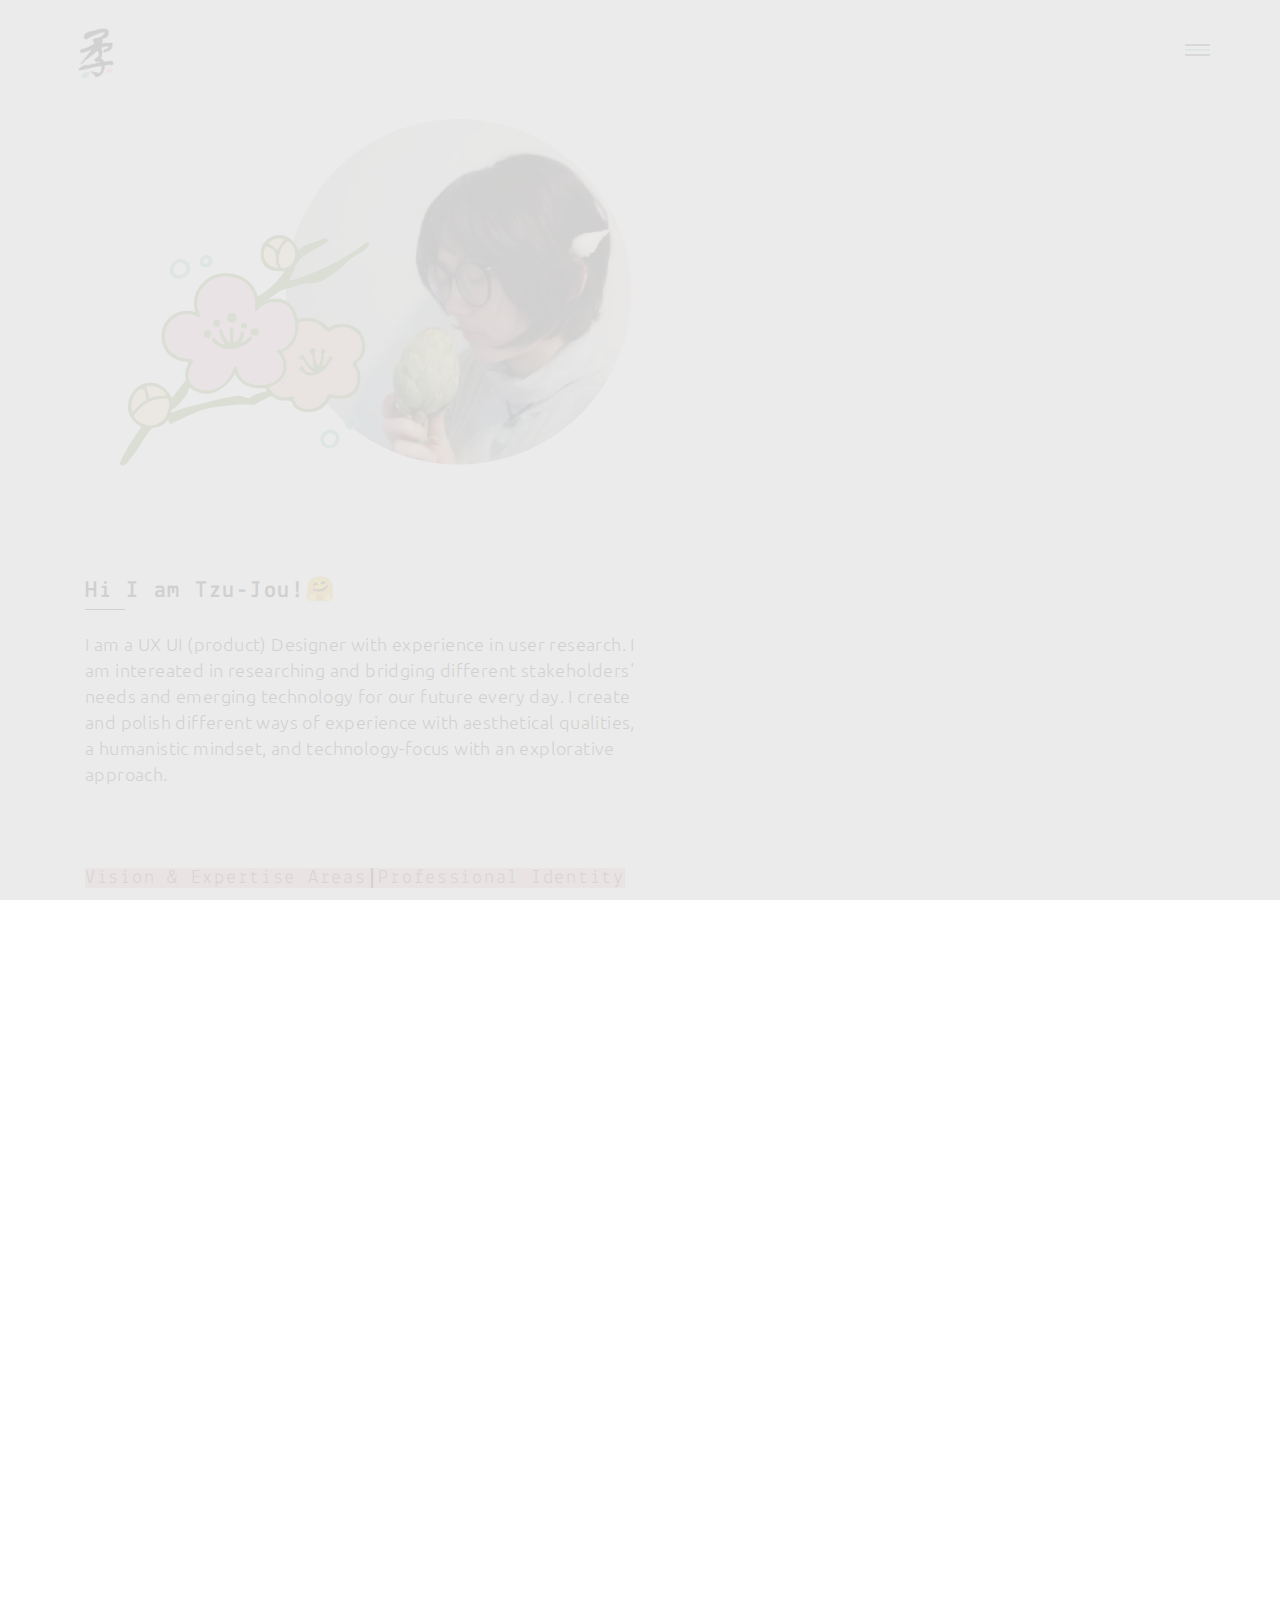
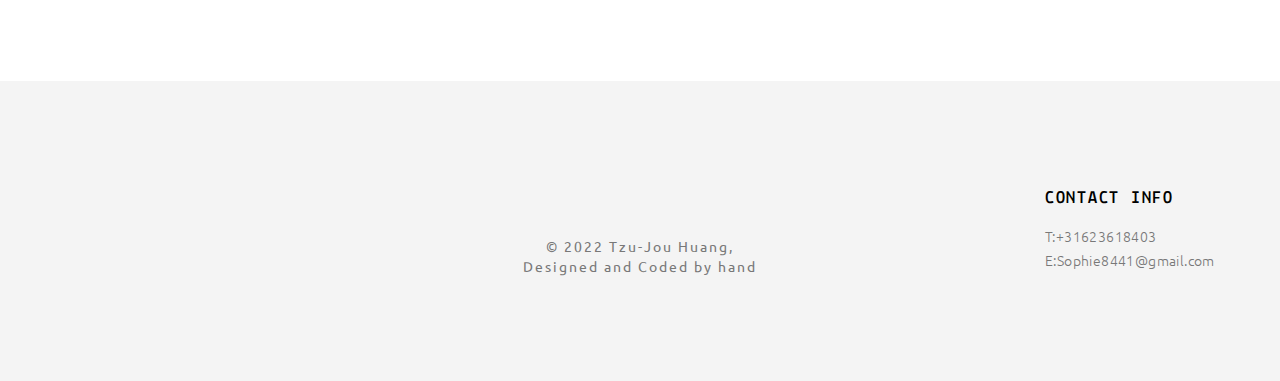
==== about.html @ e819d9ec "Update about.html" ====
<!doctype html>
<html class="no-js" lang="">

<head>
    <meta charset="utf-8">
    <title>About me</title>
    <meta name="description" content="">
    <meta name="msapplication-tap-highlight" content="yes" />
    <meta name="viewport" content="width=device-width, user-scalable=no, initial-scale=1, minimum-scale=1.0, maximum-scale=1.0" />

    <!-- Google Web Font -->
    <link href='http://fonts.googleapis.com/css?family=Ubuntu:300,400,500,700' rel='stylesheet' type='text/css'>
    <link href='http://fonts.googleapis.com/css?family=Lekton:400,700,400italic' rel='stylesheet' type='text/css'>

    <!--  Bootstrap 3-->
    <link rel="stylesheet" href="css/bootstrap.min.css">

    <!-- OWL Carousel -->
    <link rel="stylesheet" href="css/owl.carousel.css">
    <link rel="stylesheet" href="css/owl.theme.css">

    <!--  Slider -->
    <link rel="stylesheet" href="css/jquery.kenburnsy.css">

    <!-- Animate -->
    <link rel="stylesheet" href="css/animate.css">

    <!-- Web Icons Font -->
    <link rel="stylesheet" href="css/pe-icon-7-stroke.css">
    <link rel="stylesheet" href="css/iconmoon.css">
    <link rel="stylesheet" href="css/et-line.css">
    <link rel="stylesheet" href="css/ionicons.css">

    <!-- Magnific PopUp -->
    <link rel="stylesheet" href="css/magnific-popup.css">

    <!-- Tabs -->
    <link rel="stylesheet" type="text/css" href="css/tabs.css" />
    <link rel="stylesheet" type="text/css" href="css/tabstyles.css" />

    <!-- Loader Style -->
    <link rel="stylesheet" href="css/loader-1.css">

    <!-- Costum Styles -->
    <link rel="stylesheet" href="css/main.css">
    <link rel="stylesheet" href="css/responsive.css">

    <!-- Favicon -->
    <link rel="icon" type="image/ico" href="favicon.ico">

    <!-- Modernizer & Respond js -->
    <script src="js/vendor/modernizr-2.8.3-respond-1.4.2.min.js"></script>

</head>

<body>

    <!-- Preloader -->
    <div class="cover"></div>

    <div class="header">
        <div class="container">
            <div class="logo">
                <a href="index.html">

					<img src="img/Index-homepage/logo-03.png" style="width:80%;">

                </a>
            </div>
            
            <!-- Menu Hamburger (Default) -->
            <button class="main-menu-indicator" id="open-button">
                <span class="line"></span>
            </button>
            
            <div class="menu-wrap" style="background-image: url(img/nav_bg.jpg)">
                <div class="menu-content">
                    <div class="navigation">
                        <span class="pe-7s-close close-menu" id="close-button"></span>
                        <div class="search-wrap js-ui-search">
                            <input class="js-ui-text" type="text" placeholder="Search Here...">
                            <span class="eks js-ui-close"></span>
                        </div>
                    </div>
                    <nav class="menu">
                        <div class="menu-list">
                            <ul>
                                <li class="menu-item-has-children"><a href="index.html">Home</a>
                                </li>
                                <li class="menu-item-has-children"><a href="#">About Tzu-Jou</a>
								<ul class="sub-menu">
                                        <li><a href="about.html">About</a></li>
                                        <li><a href="ExpertiseAreas.html">Vsion on Design</a></li>
                                        <li><a href="PI.html">Professional Identity</a></li>
								
								</ul>
								</li>
                                <li class="menu-item-has-children"><a href="#">Portfolio</a>
                                    <ul class="sub-menu">
                                        <li><a href="Portfolio-ContextEnquiry.html">Explorative study for  Master Thesis Project</a></li>
                                        <li><a href="Portfolio-FMP.html">Master Thesis Project: Teletician</a></li>
										
                                        <li><a href="Portfolio-Coasterchat.html">CoasterChat</a></li>
                                        <li><a href="Portfolio-BehaviorChange.html">AR Implementation</a></li>
                                        <li><a href="Portfolio-UXUI design.html">UX theory & practice</a></li>
                                        <li><a href="Portfolio-InteractiveMateriality.html">Interactive Materiality</a></li>
                                    </ul>
                                </li>
							 </ul>

                        </div>
                    </nav>

                    <div class="hidden-xs">
                        <div class="menu-social-media">
                            <ul>

                            </ul>
                        </div>

                        <div class="menu-information">
                            <ul>
                                <li><span>T:</span> +31623618403</li>
                                <li><span>E:</span> Sophie8441@gmail.com</li>
                            </ul>
                        </div>
                    </div>
                </div>
            </div>
            <!-- End of Menu Hamburger (Default) -->

        </div>
    </div>
    

<div class="container">
    <div class="profile-image" >
	<img src="img/about-selfvisual-12.jpg" >	

</div>

<div class="container margin-top">
    <div class="main-title near-content">
        <h1>Hi I am Tzu-Jou!&#x1F917;</h1>
        <hr>
    </div>
    <div class="row">
        <div class="col-md-6">
            <p style="font-size: 18px; line-height: 26px;">I am a UX UI (product) Designer with experience in user research. I am intereated in researching and bridging different stakeholders' needs and emerging technology for our future every day. I create and polish different ways of experience with aesthetical qualities, a humanistic mindset, and technology-focus with an explorative approach.</p>
        </div>





        </div>
		<div class="col-md-6"></div>

		<div class="col-md-6">

		  <p style="font-size: 10px; line-height: 15px; color:#ACA9A9">&nbsp;</p>
		  <p style="font-size: 10px; line-height: 15px; color:#ACA9A9">&nbsp;</p>


	</div>
    </div>
	
	
	     <div class="col-md-12">


			<h3><b><span style="background-color:rgba(241, 181, 185, 1);"><a href="ExpertiseAreas.html" target="_blank">Vision & Expertise Areas</a>|<a href="PI.html" target="_blank">Professional Identity</a></span></b></h3>



		</div>

</div>
	

		
<div class="container margin-top">
  <div class="row">

        </div>    
	</div>


<div class="container margin-top">
    
    <div class="col-md-12">
        <div class="row">
            <div class="services-home-page">
                <div class="col-md-12 wow fadeInUp" data-wow-duration="0.2s" data-wow-delay="0.2s">
                    <div class="row">
                        <div class="services-icon">
                            <span class="icon-tools"></span>
                            <hr>
                        </div>
                        <h4>EXPERIENCE</h4>
                        <h5><b>Inphocal, Netherlands&nbsp; &nbsp; &nbsp; &nbsp; &nbsp; &nbsp;02-07.2022&nbsp; &nbsp;&nbsp;</b></h5>
					    <p>Indusrial Design Intern</p>
				      <p>&nbsp;</p>
						<h5><b>Luis Eslava Studio, Spain&nbsp; &nbsp; &nbsp; &nbsp;05-08.2019&nbsp; &nbsp; &nbsp; &nbsp;</b></h5>
					  <p>Product Design Intern</p>
					  <p>&nbsp;</p>
                      <h5><b>MCUT, Taiwan&nbsp; &nbsp; &nbsp; &nbsp; &nbsp; &nbsp; &nbsp; &nbsp; &nbsp; &nbsp; 04-06.2020&nbsp; &nbsp; &nbsp;</b></h5>
				      <p>Website designer &amp; developer&nbsp;</p>
				      <p>&nbsp;</p>
                    </div>
                </div>
                <div class="col-md-12 wow fadeInUp" data-wow-duration="0.4s" data-wow-delay="0.4s">
                    <div class="row">
                        <div class="services-icon">
                            <span class="icon-globe"></span>
                            <hr>
                        </div>
                        <h4>SKILLS &amp; TOOLS</h4>

						<h5><b>Product Design &amp; UX Design</b></h5>
					  <p>Adobe XD, Figma</p>
					  <p>&nbsp;</p>
						<h5><b>UI   Design &amp; Audio Design</b></h5>
					  <p>Adobe Suite (Illustrator, Photoshop, InDesign, After Effects), Ableton, Adobe Audio</p>
					  <p>&nbsp;</p>
						<h5><b>Data Analysis &amp; Visualization Programming</b></h5>
					  <p>Excel, Processing</p>
					  <p>&nbsp;</p>
						<h5><b>Generative Research</b></h5>
					  <p>Service Blueprints, User Journeys Map, Stakeholder Mapping,  Cognitive Mapping, Experience Prototyping, Persona Building, Storyboarding</p>
					  <p>&nbsp;</p>
						<h5><b>Exploratory Research</b></h5>
					  <p>Competitive Analysis, Online Survey, Contextual Inquiry, Ethnographic Field Studies, Focus Group, Affinity Diagramming, Behavioral Mapping</p>
					  <p>&nbsp;</p>
						<h5><b>Evaluation Research</b></h5>
					  <p>A/B Testing, Content Analysis, Usability Testing, Wizard of Oz</p>
					  <p>&nbsp;</p>
						<h5><b>Prototyping &amp; Programming</b></h5>
					  <p>Arduino, Solidwork, Creoparametric, Rhino, 3D Printing, Laser Cutter, HTML &amp; CSS, Processing, p5.js</p>
					  <p>&nbsp;</p>


                  </div>
                </div>
				
                <div class="col-md-12 wow fadeInUp" data-wow-duration="0.6s" data-wow-delay="0.6s">
                    <div class="row">
                      <div class="services-icon">
                            <span class="icon-paintbrush"></span>
                            <hr>
                        </div>
                        <h4>PUBLICATIONS</h4>
						
						<h5><a href="https://dl.acm.org/doi/10.1145/3411763.3451635"><b><span style="background-color:#E8E8E8;">2021 CHI Conference on Human Factors in Computing Systems</span></b></a></h5>
						<p>CoasterChat: Exploring Digital Communication between People with Early Stage Dementia and Family Members Embedded in a Daily Routine.</p>
					  <p>&nbsp;</p>
						<h5><b>Individual Thesis</b></h5>
					  <p>Research on service design based on customer journey map - taking gogoro, a Taiwanese technology brand as an example, published Sep, 2019</p>
					  <p>&nbsp;</p>
					  <h5><b>Utility Patents</b></h5>
					  <p>T, Huang. 2020. Friendly DIY Furnitures Structure For Visually Impaired Person, M600104, filed April 15, 2020, and issued Aug 21, 2020</p>
					  <p>&nbsp;</p>
                    </div>
                </div>				
                <div class="col-md-12 wow fadeInUp" data-wow-duration="0.6s" data-wow-delay="0.6s">
                    <div class="row">
                        <div class="services-icon">
                            <span class="icon-paintbrush"></span>
                            <hr>
                        </div>
                        <h4>EDUCATION</h4>
						<h5><b>Eindhoven University of Technology, 2020-2022</b></h5>
					  <p>M.S., Department of Industrial Design ( nteraction Design, Experience Design, Data-enabled Design )</p>
					  <p>&nbsp;</p>
						<h5><b>Elisava Escola Universitària De Disseny i Enginyeria De Barcelona, 2018-2019</b></h5>
					  <p>Study Abroad Program (Digital Design, Retail  design, food design)</p>
					  <p>&nbsp;</p>
						<h5><b>Ming-CHi University of Technology, College of Design, 2016-2020</b></h5>
					  <p>B.Des, Department of Industrial Design (Medical Design, healthcare design)</p>
					

                    </div>
					
					
					 <div class="col-md-6">





					</div>
                </div>
				
				
						<h3><b><span style="background-color:rgba(241, 181, 185, 0.5);"><a href="https://drive.google.com/file/d/1xbcI7VEK4WeLk3lNbfNCKrFs45EqSEf4/view?usp=sharing" target="_blank">Download my CV  </a></span></b></h3>
            </div>
        </div>

    </div>
  
</div>





    

    <div class="footer margin-top">
        <div class="container">
            <div class="row">
                    <div class="col-md-2 col-sm-4 col-xs-12">
                        <div class="footer-inner">

                        </div>
                    </div>

                    <div class="col-md-2 col-md-push-8 col-sm-4 col-xs-12">
                        <div class="footer-inner">
                            <div class="footer-content">
                               <h4>CONTACT INFO</h4>
                                <p>
                                    T:+31623618403 <br>
                                    E:Sophie8441@gmail.com <br>
          
                                </p>
                            </div>
                        </div>
                    </div>

                    <div class="col-md-4 col-sm-4 col-xs-12">
                        <div class="footer-inner">
                            <div class="footer-content">
                            <ul class="social-media">

<!--                                <li><a href="#"><i class="iconmoon-linkedin2"></i></a></li>-->
                            </ul>
                            <span class="copyright-mark">&copy; 2022 Tzu-Jou Huang,<br>
                            Designed and Coded by hand</span>
                            </div>
                        </div>
                    </div>
            </div>
        </div>
    </div>

    <a href="javascript:void(0)" class="scroll-top" id="scroll-top"><i class="pe-7s-angle-up"></i></a>

    <script src="js/vendor/jquery-1.11.2.min.js"></script>
    <script data-pace-options='{ "ajax": false }' src="js/vendor/pace.min.js"></script>
    <script src="js/vendor/bootstrap.min.js"></script>
    <script src="js/vendor/classie.js"></script>
    <script src="js/vendor/isotope.pkgd.min.js"></script>
    <script src="js/vendor/jquery.velocity.min.js"></script>
    <script src="js/vendor/jquery.kenburnsy.min.js"></script>
    <script src="js/vendor/textslide.js"></script>
    <script src="js/vendor/imagesloaded.pkgd.min.js"></script>
    <script src="js/vendor/tabs.js"></script>
    <script src="js/ef-slider.js"></script>    
    <script src="js/vendor/owl.carousel.min.js"></script>
    <script src="js/vendor/jquery.magnific-popup.min.js"></script>
    <script src="js/vendor/jquery.social-buttons.min.js"></script>
    <script src="js/vendor/wow.min.js"></script>
    <script src="js/main.js"></script>
    <script src="js/ajax.js"></script>
</body>
</html>
---- css/pe-icon-7-stroke.css ----
@font-face {
	font-family: 'Pe-icon-7-stroke';
	src:url('../fonts/Pe-icon-7-stroke.eot?-2irksn');
	src:url('../fonts/Pe-icon-7-stroke.eot?#iefix-2irksn') format('embedded-opentype'),
		url('../fonts/Pe-icon-7-stroke.woff?-2irksn') format('woff'),
		url('../fonts/Pe-icon-7-stroke.ttf?-2irksn') format('truetype'),
		url('../fonts/Pe-icon-7-stroke.svg?-2irksn#Pe-icon-7-stroke') format('svg');
	font-weight: normal;
	font-style: normal;
}

[class^="pe-7s-"], [class*=" pe-7s-"] {
	display: inline-block;
	font-family: 'Pe-icon-7-stroke';
	speak: none;
	font-style: normal;
	font-weight: normal;
	font-variant: normal;
	text-transform: none;
	line-height: 1;

	/* Better Font Rendering =========== */
	-webkit-font-smoothing: antialiased;
	-moz-osx-font-smoothing: grayscale;
}

.pe-7s-cloud-upload:before {
	content: "\e68a";
}
.pe-7s-cash:before {
	content: "\e68c";
}
.pe-7s-close:before {
	content: "\e680";
}
.pe-7s-bluetooth:before {
	content: "\e68d";
}
.pe-7s-cloud-download:before {
	content: "\e68b";
}
.pe-7s-way:before {
	content: "\e68e";
}
.pe-7s-close-circle:before {
	content: "\e681";
}
.pe-7s-id:before {
	content: "\e68f";
}
.pe-7s-angle-up:before {
	content: "\e682";
}
.pe-7s-wristwatch:before {
	content: "\e690";
}
.pe-7s-angle-up-circle:before {
	content: "\e683";
}
.pe-7s-world:before {
	content: "\e691";
}
.pe-7s-angle-right:before {
	content: "\e684";
}
.pe-7s-volume:before {
	content: "\e692";
}
.pe-7s-angle-right-circle:before {
	content: "\e685";
}
.pe-7s-users:before {
	content: "\e693";
}
.pe-7s-angle-left:before {
	content: "\e686";
}
.pe-7s-user-female:before {
	content: "\e694";
}
.pe-7s-angle-left-circle:before {
	content: "\e687";
}
.pe-7s-up-arrow:before {
	content: "\e695";
}
.pe-7s-angle-down:before {
	content: "\e688";
}
.pe-7s-switch:before {
	content: "\e696";
}
.pe-7s-angle-down-circle:before {
	content: "\e689";
}
.pe-7s-scissors:before {
	content: "\e697";
}
.pe-7s-wallet:before {
	content: "\e600";
}
.pe-7s-safe:before {
	content: "\e698";
}
.pe-7s-volume2:before {
	content: "\e601";
}
.pe-7s-volume1:before {
	content: "\e602";
}
.pe-7s-voicemail:before {
	content: "\e603";
}
.pe-7s-video:before {
	content: "\e604";
}
.pe-7s-user:before {
	content: "\e605";
}
.pe-7s-upload:before {
	content: "\e606";
}
.pe-7s-unlock:before {
	content: "\e607";
}
.pe-7s-umbrella:before {
	content: "\e608";
}
.pe-7s-trash:before {
	content: "\e609";
}
.pe-7s-tools:before {
	content: "\e60a";
}
.pe-7s-timer:before {
	content: "\e60b";
}
.pe-7s-ticket:before {
	content: "\e60c";
}
.pe-7s-target:before {
	content: "\e60d";
}
.pe-7s-sun:before {
	content: "\e60e";
}
.pe-7s-study:before {
	content: "\e60f";
}
.pe-7s-stopwatch:before {
	content: "\e610";
}
.pe-7s-star:before {
	content: "\e611";
}
.pe-7s-speaker:before {
	content: "\e612";
}
.pe-7s-signal:before {
	content: "\e613";
}
.pe-7s-shuffle:before {
	content: "\e614";
}
.pe-7s-shopbag:before {
	content: "\e615";
}
.pe-7s-share:before {
	content: "\e616";
}
.pe-7s-server:before {
	content: "\e617";
}
.pe-7s-search:before {
	content: "\e618";
}
.pe-7s-film:before {
	content: "\e6a5";
}
.pe-7s-science:before {
	content: "\e619";
}
.pe-7s-disk:before {
	content: "\e6a6";
}
.pe-7s-ribbon:before {
	content: "\e61a";
}
.pe-7s-repeat:before {
	content: "\e61b";
}
.pe-7s-refresh:before {
	content: "\e61c";
}
.pe-7s-add-user:before {
	content: "\e6a9";
}
.pe-7s-refresh-cloud:before {
	content: "\e61d";
}
.pe-7s-paperclip:before {
	content: "\e69c";
}
.pe-7s-radio:before {
	content: "\e61e";
}
.pe-7s-note2:before {
	content: "\e69d";
}
.pe-7s-print:before {
	content: "\e61f";
}
.pe-7s-network:before {
	content: "\e69e";
}
.pe-7s-prev:before {
	content: "\e620";
}
.pe-7s-mute:before {
	content: "\e69f";
}
.pe-7s-power:before {
	content: "\e621";
}
.pe-7s-medal:before {
	content: "\e6a0";
}
.pe-7s-portfolio:before {
	content: "\e622";
}
.pe-7s-like2:before {
	content: "\e6a1";
}
.pe-7s-plus:before {
	content: "\e623";
}
.pe-7s-left-arrow:before {
	content: "\e6a2";
}
.pe-7s-play:before {
	content: "\e624";
}
.pe-7s-key:before {
	content: "\e6a3";
}
.pe-7s-plane:before {
	content: "\e625";
}
.pe-7s-joy:before {
	content: "\e6a4";
}
.pe-7s-photo-gallery:before {
	content: "\e626";
}
.pe-7s-pin:before {
	content: "\e69b";
}
.pe-7s-phone:before {
	content: "\e627";
}
.pe-7s-plug:before {
	content: "\e69a";
}
.pe-7s-pen:before {
	content: "\e628";
}
.pe-7s-right-arrow:before {
	content: "\e699";
}
.pe-7s-paper-plane:before {
	content: "\e629";
}
.pe-7s-delete-user:before {
	content: "\e6a7";
}
.pe-7s-paint:before {
	content: "\e62a";
}
.pe-7s-bottom-arrow:before {
	content: "\e6a8";
}
.pe-7s-notebook:before {
	content: "\e62b";
}
.pe-7s-note:before {
	content: "\e62c";
}
.pe-7s-next:before {
	content: "\e62d";
}
.pe-7s-news-paper:before {
	content: "\e62e";
}
.pe-7s-musiclist:before {
	content: "\e62f";
}
.pe-7s-music:before {
	content: "\e630";
}
.pe-7s-mouse:before {
	content: "\e631";
}
.pe-7s-more:before {
	content: "\e632";
}
.pe-7s-moon:before {
	content: "\e633";
}
.pe-7s-monitor:before {
	content: "\e634";
}
.pe-7s-micro:before {
	content: "\e635";
}
.pe-7s-menu:before {
	content: "\e636";
}
.pe-7s-map:before {
	content: "\e637";
}
.pe-7s-map-marker:before {
	content: "\e638";
}
.pe-7s-mail:before {
	content: "\e639";
}
.pe-7s-mail-open:before {
	content: "\e63a";
}
.pe-7s-mail-open-file:before {
	content: "\e63b";
}
.pe-7s-magnet:before {
	content: "\e63c";
}
.pe-7s-loop:before {
	content: "\e63d";
}
.pe-7s-look:before {
	content: "\e63e";
}
.pe-7s-lock:before {
	content: "\e63f";
}
.pe-7s-lintern:before {
	content: "\e640";
}
.pe-7s-link:before {
	content: "\e641";
}
.pe-7s-like:before {
	content: "\e642";
}
.pe-7s-light:before {
	content: "\e643";
}
.pe-7s-less:before {
	content: "\e644";
}
.pe-7s-keypad:before {
	content: "\e645";
}
.pe-7s-junk:before {
	content: "\e646";
}
.pe-7s-info:before {
	content: "\e647";
}
.pe-7s-home:before {
	content: "\e648";
}
.pe-7s-help2:before {
	content: "\e649";
}
.pe-7s-help1:before {
	content: "\e64a";
}
.pe-7s-graph3:before {
	content: "\e64b";
}
.pe-7s-graph2:before {
	content: "\e64c";
}
.pe-7s-graph1:before {
	content: "\e64d";
}
.pe-7s-graph:before {
	content: "\e64e";
}
.pe-7s-global:before {
	content: "\e64f";
}
.pe-7s-gleam:before {
	content: "\e650";
}
.pe-7s-glasses:before {
	content: "\e651";
}
.pe-7s-gift:before {
	content: "\e652";
}
.pe-7s-folder:before {
	content: "\e653";
}
.pe-7s-flag:before {
	content: "\e654";
}
.pe-7s-filter:before {
	content: "\e655";
}
.pe-7s-file:before {
	content: "\e656";
}
.pe-7s-expand1:before {
	content: "\e657";
}
.pe-7s-exapnd2:before {
	content: "\e658";
}
.pe-7s-edit:before {
	content: "\e659";
}
.pe-7s-drop:before {
	content: "\e65a";
}
.pe-7s-drawer:before {
	content: "\e65b";
}
.pe-7s-download:before {
	content: "\e65c";
}
.pe-7s-display2:before {
	content: "\e65d";
}
.pe-7s-display1:before {
	content: "\e65e";
}
.pe-7s-diskette:before {
	content: "\e65f";
}
.pe-7s-date:before {
	content: "\e660";
}
.pe-7s-cup:before {
	content: "\e661";
}
.pe-7s-culture:before {
	content: "\e662";
}
.pe-7s-crop:before {
	content: "\e663";
}
.pe-7s-credit:before {
	content: "\e664";
}
.pe-7s-copy-file:before {
	content: "\e665";
}
.pe-7s-config:before {
	content: "\e666";
}
.pe-7s-compass:before {
	content: "\e667";
}
.pe-7s-comment:before {
	content: "\e668";
}
.pe-7s-coffee:before {
	content: "\e669";
}
.pe-7s-cloud:before {
	content: "\e66a";
}
.pe-7s-clock:before {
	content: "\e66b";
}
.pe-7s-check:before {
	content: "\e66c";
}
.pe-7s-chat:before {
	content: "\e66d";
}
.pe-7s-cart:before {
	content: "\e66e";
}
.pe-7s-camera:before {
	content: "\e66f";
}
.pe-7s-call:before {
	content: "\e670";
}
.pe-7s-calculator:before {
	content: "\e671";
}
.pe-7s-browser:before {
	content: "\e672";
}
.pe-7s-box2:before {
	content: "\e673";
}
.pe-7s-box1:before {
	content: "\e674";
}
.pe-7s-bookmarks:before {
	content: "\e675";
}
.pe-7s-bicycle:before {
	content: "\e676";
}
.pe-7s-bell:before {
	content: "\e677";
}
.pe-7s-battery:before {
	content: "\e678";
}
.pe-7s-ball:before {
	content: "\e679";
}
.pe-7s-back:before {
	content: "\e67a";
}
.pe-7s-attention:before {
	content: "\e67b";
}
.pe-7s-anchor:before {
	content: "\e67c";
}
.pe-7s-albums:before {
	content: "\e67d";
}
.pe-7s-alarm:before {
	content: "\e67e";
}
.pe-7s-airplay:before {
	content: "\e67f";
}
---- css/iconmoon.css ----
@font-face {
	font-family: 'icomoon';
	src:url('../fonts/icomoon.eot?-l9mc1q');
	src:url('../fonts/icomoon.eot?#iefix-l9mc1q') format('embedded-opentype'),
		url('../fonts/icomoon.woff?-l9mc1q') format('woff'),
		url('../fonts/icomoon.ttf?-l9mc1q') format('truetype'),
		url('../fonts/icomoon.svg?-l9mc1q#icomoon') format('svg');
	font-weight: normal;
	font-style: normal;
}

[class^="iconmoon-"], [class*=" iconmoon-"] {
	font-family: 'icomoon';
	speak: none;
	font-style: normal;
	font-weight: normal;
	font-variant: normal;
	text-transform: none;
	line-height: 1;

	/* Better Font Rendering =========== */
	-webkit-font-smoothing: antialiased;
	-moz-osx-font-smoothing: grayscale;
}


.iconmoon-share2:before {
	content: "\ea82";
}

.iconmoon-mail:before {
	content: "\ea83";
}

.iconmoon-mail2:before {
	content: "\ea84";
}

.iconmoon-mail3:before {
	content: "\ea85";
}

.iconmoon-mail4:before {
	content: "\ea86";
}

.iconmoon-google:before {
	content: "\ea87";
}

.iconmoon-google-plus:before {
	content: "\ea88";
}

.iconmoon-google-plus2:before {
	content: "\ea89";
}

.iconmoon-google-plus3:before {
	content: "\ea8a";
}

.iconmoon-google-drive:before {
	content: "\ea8b";
}

.iconmoon-facebook:before {
	content: "\ea8c";
}

.iconmoon-facebook2:before {
	content: "\ea8d";
}

.iconmoon-facebook3:before {
	content: "\ea8e";
}

.iconmoon-ello:before {
	content: "\ea8f";
}

.iconmoon-instagram:before {
	content: "\ea90";
}

.iconmoon-twitter:before {
	content: "\ea91";
}

.iconmoon-twitter2:before {
	content: "\ea92";
}

.iconmoon-twitter3:before {
	content: "\ea93";
}

.iconmoon-feed2:before {
	content: "\ea94";
}

.iconmoon-feed3:before {
	content: "\ea95";
}

.iconmoon-feed4:before {
	content: "\ea96";
}

.iconmoon-youtube:before {
	content: "\ea97";
}

.iconmoon-youtube2:before {
	content: "\ea98";
}

.iconmoon-youtube3:before {
	content: "\ea99";
}

.iconmoon-youtube4:before {
	content: "\ea9a";
}

.iconmoon-twitch:before {
	content: "\ea9b";
}

.iconmoon-vimeo:before {
	content: "\ea9c";
}

.iconmoon-vimeo2:before {
	content: "\ea9d";
}

.iconmoon-vimeo3:before {
	content: "\ea9e";
}

.iconmoon-lanyrd:before {
	content: "\ea9f";
}

.iconmoon-flickr:before {
	content: "\eaa0";
}

.iconmoon-flickr2:before {
	content: "\eaa1";
}

.iconmoon-flickr3:before {
	content: "\eaa2";
}

.iconmoon-flickr4:before {
	content: "\eaa3";
}

.iconmoon-picassa:before {
	content: "\eaa4";
}

.iconmoon-picassa2:before {
	content: "\eaa5";
}

.iconmoon-dribbble:before {
	content: "\eaa6";
}

.iconmoon-dribbble2:before {
	content: "\eaa7";
}

.iconmoon-dribbble3:before {
	content: "\eaa8";
}

.iconmoon-forrst:before {
	content: "\eaa9";
}

.iconmoon-forrst2:before {
	content: "\eaaa";
}

.iconmoon-deviantart:before {
	content: "\eaab";
}

.iconmoon-deviantart2:before {
	content: "\eaac";
}

.iconmoon-steam:before {
	content: "\eaad";
}

.iconmoon-steam2:before {
	content: "\eaae";
}

.iconmoon-dropbox:before {
	content: "\eaaf";
}

.iconmoon-onedrive:before {
	content: "\eab0";
}

.iconmoon-github:before {
	content: "\eab1";
}

.iconmoon-github2:before {
	content: "\eab2";
}

.iconmoon-github3:before {
	content: "\eab3";
}

.iconmoon-github4:before {
	content: "\eab4";
}

.iconmoon-github5:before {
	content: "\eab5";
}

.iconmoon-wordpress:before {
	content: "\eab6";
}

.iconmoon-wordpress2:before {
	content: "\eab7";
}

.iconmoon-joomla:before {
	content: "\eab8";
}

.iconmoon-blogger:before {
	content: "\eab9";
}

.iconmoon-blogger2:before {
	content: "\eaba";
}

.iconmoon-tumblr:before {
	content: "\eabb";
}

.iconmoon-tumblr2:before {
	content: "\eabc";
}

.iconmoon-yahoo:before {
	content: "\eabd";
}

.iconmoon-tux:before {
	content: "\eabe";
}

.iconmoon-apple:before {
	content: "\eabf";
}

.iconmoon-finder:before {
	content: "\eac0";
}

.iconmoon-android:before {
	content: "\eac1";
}

.iconmoon-windows:before {
	content: "\eac2";
}

.iconmoon-windows8:before {
	content: "\eac3";
}

.iconmoon-soundcloud:before {
	content: "\eac4";
}

.iconmoon-soundcloud2:before {
	content: "\eac5";
}

.iconmoon-skype:before {
	content: "\eac6";
}

.iconmoon-reddit:before {
	content: "\eac7";
}

.iconmoon-linkedin:before {
	content: "\eac8";
}

.iconmoon-linkedin2:before {
	content: "\eac9";
}

.iconmoon-lastfm:before {
	content: "\eaca";
}

.iconmoon-lastfm2:before {
	content: "\eacb";
}

.iconmoon-delicious:before {
	content: "\eacc";
}

.iconmoon-stumbleupon:before {
	content: "\eacd";
}

.iconmoon-stumbleupon2:before {
	content: "\eace";
}

.iconmoon-stackoverflow:before {
	content: "\eacf";
}

.iconmoon-pinterest:before {
	content: "\ead0";
}

.iconmoon-pinterest2:before {
	content: "\ead1";
}

.iconmoon-xing:before {
	content: "\ead2";
}

.iconmoon-xing2:before {
	content: "\ead3";
}

.iconmoon-flattr:before {
	content: "\ead4";
}

.iconmoon-foursquare:before {
	content: "\ead5";
}

.iconmoon-paypal:before {
	content: "\ead6";
}

.iconmoon-paypal2:before {
	content: "\ead7";
}

.iconmoon-paypal3:before {
	content: "\ead8";
}

.iconmoon-yelp:before {
	content: "\ead9";
}

.iconmoon-file-pdf:before {
	content: "\eada";
}

.iconmoon-file-openoffice:before {
	content: "\eadb";
}

.iconmoon-file-word:before {
	content: "\eadc";
}

.iconmoon-file-excel:before {
	content: "\eadd";
}

.iconmoon-libreoffice:before {
	content: "\eade";
}

.iconmoon-html5:before {
	content: "\eadf";
}

.iconmoon-html52:before {
	content: "\eae0";
}

.iconmoon-css3:before {
	content: "\eae1";
}

.iconmoon-git:before {
	content: "\eae2";
}

.iconmoon-svg:before {
	content: "\eae3";
}

.iconmoon-codepen:before {
	content: "\eae4";
}

.iconmoon-chrome:before {
	content: "\eae5";
}

.iconmoon-firefox:before {
	content: "\eae6";
}

.iconmoon-IE:before {
	content: "\eae7";
}

.iconmoon-opera:before {
	content: "\eae8";
}

.iconmoon-safari:before {
	content: "\eae9";
}

.iconmoon-IcoMoon:before {
	content: "\eaea";
}
---- css/et-line.css ----
@font-face {
	font-family: 'et-line';
	src:url('../fonts/et-line.eot');
	src:url('../fonts/et-line.eot?#iefix') format('embedded-opentype'),
		url('../fonts/et-line.woff') format('woff'),
		url('../fonts/et-line.ttf') format('truetype'),
		url('../fonts/et-line.svg#et-line') format('svg');
	font-weight: normal;
	font-style: normal;
}

/* Use the following CSS code if you want to use data attributes for inserting your icons */
[data-icon]:before {
	font-family: 'et-line';
	content: attr(data-icon);
	speak: none;
	font-weight: normal;
	font-variant: normal;
	text-transform: none;
	line-height: 1;
	-webkit-font-smoothing: antialiased;
	-moz-osx-font-smoothing: grayscale;
	display:inline-block;
}

/* Use the following CSS code if you want to have a class per icon */
/*
Instead of a list of all class selectors,
you can use the generic selector below, but it's slower:
[class*="icon-"] {
*/
.icon-mobile, .icon-laptop, .icon-desktop, .icon-tablet, .icon-phone, .icon-document, .icon-documents, .icon-search, .icon-clipboard, .icon-newspaper, .icon-notebook, .icon-book-open, .icon-browser, .icon-calendar, .icon-presentation, .icon-picture, .icon-pictures, .icon-video, .icon-camera, .icon-printer, .icon-toolbox, .icon-briefcase, .icon-wallet, .icon-gift, .icon-bargraph, .icon-grid, .icon-expand, .icon-focus, .icon-edit, .icon-adjustments, .icon-ribbon, .icon-hourglass, .icon-lock, .icon-megaphone, .icon-shield, .icon-trophy, .icon-flag, .icon-map, .icon-puzzle, .icon-basket, .icon-envelope, .icon-streetsign, .icon-telescope, .icon-gears, .icon-key, .icon-paperclip, .icon-attachment, .icon-pricetags, .icon-lightbulb, .icon-layers, .icon-pencil, .icon-tools, .icon-tools-2, .icon-scissors, .icon-paintbrush, .icon-magnifying-glass, .icon-circle-compass, .icon-linegraph, .icon-mic, .icon-strategy, .icon-beaker, .icon-caution, .icon-recycle, .icon-anchor, .icon-profile-male, .icon-profile-female, .icon-bike, .icon-wine, .icon-hotairballoon, .icon-globe, .icon-genius, .icon-map-pin, .icon-dial, .icon-chat, .icon-heart, .icon-cloud, .icon-upload, .icon-download, .icon-target, .icon-hazardous, .icon-piechart, .icon-speedometer, .icon-global, .icon-compass, .icon-lifesaver, .icon-clock, .icon-aperture, .icon-quote, .icon-scope, .icon-alarmclock, .icon-refresh, .icon-happy, .icon-sad, .icon-facebook, .icon-twitter, .icon-googleplus, .icon-rss, .icon-tumblr, .icon-linkedin, .icon-dribbble {
	font-family: 'et-line';
	speak: none;
	font-style: normal;
	font-weight: normal;
	font-variant: normal;
	text-transform: none;
	line-height: 1;
	-webkit-font-smoothing: antialiased;
	-moz-osx-font-smoothing: grayscale;
	display:inline-block;
}
.icon-mobile:before {
	content: "\e000";
}
.icon-laptop:before {
	content: "\e001";
}
.icon-desktop:before {
	content: "\e002";
}
.icon-tablet:before {
	content: "\e003";
}
.icon-phone:before {
	content: "\e004";
}
.icon-document:before {
	content: "\e005";
}
.icon-documents:before {
	content: "\e006";
}
.icon-search:before {
	content: "\e007";
}
.icon-clipboard:before {
	content: "\e008";
}
.icon-newspaper:before {
	content: "\e009";
}
.icon-notebook:before {
	content: "\e00a";
}
.icon-book-open:before {
	content: "\e00b";
}
.icon-browser:before {
	content: "\e00c";
}
.icon-calendar:before {
	content: "\e00d";
}
.icon-presentation:before {
	content: "\e00e";
}
.icon-picture:before {
	content: "\e00f";
}
.icon-pictures:before {
	content: "\e010";
}
.icon-video:before {
	content: "\e011";
}
.icon-camera:before {
	content: "\e012";
}
.icon-printer:before {
	content: "\e013";
}
.icon-toolbox:before {
	content: "\e014";
}
.icon-briefcase:before {
	content: "\e015";
}
.icon-wallet:before {
	content: "\e016";
}
.icon-gift:before {
	content: "\e017";
}
.icon-bargraph:before {
	content: "\e018";
}
.icon-grid:before {
	content: "\e019";
}
.icon-expand:before {
	content: "\e01a";
}
.icon-focus:before {
	content: "\e01b";
}
.icon-edit:before {
	content: "\e01c";
}
.icon-adjustments:before {
	content: "\e01d";
}
.icon-ribbon:before {
	content: "\e01e";
}
.icon-hourglass:before {
	content: "\e01f";
}
.icon-lock:before {
	content: "\e020";
}
.icon-megaphone:before {
	content: "\e021";
}
.icon-shield:before {
	content: "\e022";
}
.icon-trophy:before {
	content: "\e023";
}
.icon-flag:before {
	content: "\e024";
}
.icon-map:before {
	content: "\e025";
}
.icon-puzzle:before {
	content: "\e026";
}
.icon-basket:before {
	content: "\e027";
}
.icon-envelope:before {
	content: "\e028";
}
.icon-streetsign:before {
	content: "\e029";
}
.icon-telescope:before {
	content: "\e02a";
}
.icon-gears:before {
	content: "\e02b";
}
.icon-key:before {
	content: "\e02c";
}
.icon-paperclip:before {
	content: "\e02d";
}
.icon-attachment:before {
	content: "\e02e";
}
.icon-pricetags:before {
	content: "\e02f";
}
.icon-lightbulb:before {
	content: "\e030";
}
.icon-layers:before {
	content: "\e031";
}
.icon-pencil:before {
	content: "\e032";
}
.icon-tools:before {
	content: "\e033";
}
.icon-tools-2:before {
	content: "\e034";
}
.icon-scissors:before {
	content: "\e035";
}
.icon-paintbrush:before {
	content: "\e036";
}
.icon-magnifying-glass:before {
	content: "\e037";
}
.icon-circle-compass:before {
	content: "\e038";
}
.icon-linegraph:before {
	content: "\e039";
}
.icon-mic:before {
	content: "\e03a";
}
.icon-strategy:before {
	content: "\e03b";
}
.icon-beaker:before {
	content: "\e03c";
}
.icon-caution:before {
	content: "\e03d";
}
.icon-recycle:before {
	content: "\e03e";
}
.icon-anchor:before {
	content: "\e03f";
}
.icon-profile-male:before {
	content: "\e040";
}
.icon-profile-female:before {
	content: "\e041";
}
.icon-bike:before {
	content: "\e042";
}
.icon-wine:before {
	content: "\e043";
}
.icon-hotairballoon:before {
	content: "\e044";
}
.icon-globe:before {
	content: "\e045";
}
.icon-genius:before {
	content: "\e046";
}
.icon-map-pin:before {
	content: "\e047";
}
.icon-dial:before {
	content: "\e048";
}
.icon-chat:before {
	content: "\e049";
}
.icon-heart:before {
	content: "\e04a";
}
.icon-cloud:before {
	content: "\e04b";
}
.icon-upload:before {
	content: "\e04c";
}
.icon-download:before {
	content: "\e04d";
}
.icon-target:before {
	content: "\e04e";
}
.icon-hazardous:before {
	content: "\e04f";
}
.icon-piechart:before {
	content: "\e050";
}
.icon-speedometer:before {
	content: "\e051";
}
.icon-global:before {
	content: "\e052";
}
.icon-compass:before {
	content: "\e053";
}
.icon-lifesaver:before {
	content: "\e054";
}
.icon-clock:before {
	content: "\e055";
}
.icon-aperture:before {
	content: "\e056";
}
.icon-quote:before {
	content: "\e057";
}
.icon-scope:before {
	content: "\e058";
}
.icon-alarmclock:before {
	content: "\e059";
}
.icon-refresh:before {
	content: "\e05a";
}
.icon-happy:before {
	content: "\e05b";
}
.icon-sad:before {
	content: "\e05c";
}
.icon-facebook:before {
	content: "\e05d";
}
.icon-twitter:before {
	content: "\e05e";
}
.icon-googleplus:before {
	content: "\e05f";
}
.icon-rss:before {
	content: "\e060";
}
.icon-tumblr:before {
	content: "\e061";
}
.icon-linkedin:before {
	content: "\e062";
}
.icon-dribbble:before {
	content: "\e063";
}
---- css/tabs.css ----
/* Default tab style */

.tabs {
	position: relative;
	overflow: hidden;
	margin: 0 auto;
	width: 100%;
	font-weight: 300;
	font-size: 1.25em;
	margin-top: 30px;
}

/* Nav */
.tabs nav {
	text-align: center;
}

.tabs nav ul {
	position: relative;
	display: -ms-flexbox;
	display: -webkit-flex;
	display: -moz-flex;
	display: -ms-flex;
	display: flex;
	margin: 0 auto;
	padding: 0;
	max-width: 1200px;
	list-style: none;
	-ms-box-orient: horizontal;
	-ms-box-pack: center;
	-webkit-flex-flow: row wrap;
	-moz-flex-flow: row wrap;
	-ms-flex-flow: row wrap;
	flex-flow: row wrap;
	-webkit-justify-content: center;
	-moz-justify-content: center;
	-ms-justify-content: center;
	justify-content: center;
}

.tabs nav ul li {
	position: relative;
	z-index: 1;
	display: block;
	margin: 0;
	text-align: center;
	-webkit-flex: 1;
	-moz-flex: 1;
	-ms-flex: 1;
	flex: 1;
}

.tabs nav a {
	position: relative;
	display: block;
	overflow: hidden;
	text-overflow: ellipsis;
	white-space: nowrap;
	line-height: 2.5;
}

.tabs nav a span {
	vertical-align: middle;
}

.tabs nav li.tab-current a {
	color: #74777b;
}

.tabs nav a:focus {
	outline: none;
}

/* Icons */
.icon::before {
	z-index: 10;
	display: inline-block;
	margin: 0 0.4em 0 0;
	vertical-align: middle;
	text-transform: none;
	font-weight: normal;
	font-variant: normal;
	font-size: 1.3em;
	font-family: 'stroke7pixeden';
	line-height: 1;
	speak: none;
	-webkit-backface-visibility: hidden;
	-webkit-font-smoothing: antialiased;
	-moz-osx-font-smoothing: grayscale;
}

/* Content */
.content-wrap {
	position: relative;
}

.content-wrap section {
	display: none;
	margin: 0 auto;
	padding: 15px 10px 15px 10px;
	max-width: 1200px;
}

.content-wrap section.content-current {
	display: block;
}

/* Fallback */
.no-js .content-wrap section {
	display: block;
	padding-bottom: 2em;
	border-bottom: 1px solid rgba(255,255,255,0.6);
}

.no-flexbox nav ul {
	display: block;
}

.no-flexbox nav ul li {
	min-width: 15%;
	display: inline-block;
}

@media screen and (max-width: 58em) {
	.tabs nav a.icon span {
		display: none;
	}
	.tabs nav a:before {
		margin-right: 0;
	}
}
---- css/tabstyles.css ----
/* Individual tab styles */

/*****************************/
/* Bar */
/*****************************/

.tabs-style-bar nav {
	background: rgba(40,44,42,0.05);
}

.tabs-style-bar nav ul {
	border: 4px solid transparent;
}

.tabs-style-bar nav ul li a {
	margin: 0 2px;
	background-color: #f7f7f7;
	color: #74777b;
	transition: background-color 0.2s, color 0.2s;
}

.tabs-style-bar nav ul li a:hover,
.tabs-style-bar nav ul li a:focus {
	color: #87cab2;
}

.tabs-style-bar nav ul li a span {
	text-transform: uppercase;
	letter-spacing: 1px;
	font-weight: 500;
	font-size: 0.6em;
}

.tabs-style-bar nav ul li.tab-current a {
	background: #87cab2;
	color: #fff;
}

/*****************************/
/* Icon box */
/*****************************/

.tabs-style-iconbox nav {
	background: rgba(255,255,255,0.4);
}

.tabs-style-iconbox nav ul li a {
	overflow: visible;
	padding: 2em 0;
	line-height: 1;
	-webkit-transition: color 0.2s;
	transition: color 0.2s;
}

.tabs-style-iconbox nav ul li a span {
	font-weight: 700;
	font-size: 0.7em;	
}

.tabs-style-iconbox nav ul li.tab-current {
	z-index: 100;
}

.tabs-style-iconbox nav ul li.tab-current a {
	background: #fff;
	box-shadow: -1px 0 0 #fff;
}

.tabs-style-iconbox nav ul li.tab-current a::after {
	position: absolute;
	top: 100%;
	left: 50%;
	margin-left: -10px;
	width: 0;
	height: 0;
	border: solid transparent;
	border-width: 10px;
	border-top-color: #fff;
	content: '';
	pointer-events: none;
}

.tabs-style-iconbox nav ul li:first-child::before,
.tabs-style-iconbox nav ul li::after {
	position: absolute;
	top: 20%;
	right: 0;
	z-index: -1;
	width: 1px;
	height: 60%;
	background: rgba(0,0,0,0.07);
	content: '';
}

.tabs-style-iconbox nav ul li:first-child::before {
	right: auto;
	left: 0;
}

.tabs-style-iconbox .icon::before {
	display: block;
	margin: 0 0 0.25em 0;
}

/*****************************/
/* Underline */
/*****************************/

.tabs-style-underline nav {
	background: #fff;
}

.tabs-style-underline nav a {
	padding: 0.25em 0 0.5em;
	border-left: 1px solid #e7ecea;
	-webkit-transition: color 0.2s;
	transition: color 0.2s;
}

.tabs-style-underline nav li:last-child a {
	border-right: 1px solid #e7ecea;
}

.tabs-style-underline nav li a::after {
	position: absolute;
	bottom: 0;
	left: 0;
	width: 100%;
	height: 6px;
	background: #2CC185;
	content: '';
	-webkit-transition: -webkit-transform 0.3s;
	transition: transform 0.3s;
	-webkit-transform: translate3d(0,150%,0);
	transform: translate3d(0,150%,0);
}

.tabs-style-underline nav li.tab-current a::after {
	-webkit-transform: translate3d(0,0,0);
	transform: translate3d(0,0,0);
}

.tabs-style-underline nav a span {
	font-weight: 700;
}

/*****************************/
/* Triangle and line */
/*****************************/

.tabs-style-linetriangle nav a {
	overflow: visible;
	border-bottom: 1px solid rgba(0,0,0,0.2);
	-webkit-transition: color 0.2s;
	transition: color 0.2s;
}

.tabs-style-linetriangle nav a span {
	display: block;
	overflow: hidden;
	text-overflow: ellipsis;
	white-space: nowrap;
	font-size: 1em;
}

.tabs-style-linetriangle nav li.tab-current a:after, 
.tabs-style-linetriangle nav li.tab-current a:before {
	position: absolute;
	top: 100%;
	left: 50%;
	width: 0;
	height: 0;
	border: solid transparent;
	content: '';
	pointer-events: none;
}

.tabs-style-linetriangle nav li.tab-current a:after {
	margin-left: -10px;
	border-width: 10px;
	border-top-color: #e7ecea;
}

.tabs-style-linetriangle nav li.tab-current a:before {
	margin-left: -11px;
	border-width: 11px;
	border-top-color: rgba(0,0,0,0.2);
}

@media screen and (max-width: 58em) {
	.tabs-style-linetriangle nav {
		font-size: 0.6em;
	}
}

/*****************************/
/* Top Line */
/*****************************/

.tabs-style-topline {
	max-width: 1200px;
}

.tabs-style-topline nav li {
	border: 1px solid rgba(40,44,42,0.1);
}

.tabs-style-topline nav li:not(:last-child) {
	border-right: none;
}

.tabs-style-topline nav li.tab-current {
	border-top-color: #2CC185;
	border-bottom: none;
}

.tabs-style-topline nav a {
	padding: 0.65em 0 0.5em;
	background: rgba(40,44,42,0.05);
	color: #74777b;
	line-height: 1;
	-webkit-transition: color 0.2s;
	transition: color 0.2s;
}

.tabs-style-topline nav a:hover,
.tabs-style-topline nav a:focus {
	color: #2CC185;
}

.tabs-style-topline nav li.tab-current a {
	background: none;
	box-shadow: inset 0 3px 0 #2CC185;
	color: #2CC185;
}

.tabs-style-topline .icon::before {
	display: block;
	margin: 0;
}

.tabs-style-topline nav a span {
	text-transform: uppercase;
	letter-spacing: 1px;
	font-weight: 700;
	font-size: 0.5em;
}

/*****************************/
/* Falling Icon, from http://vintageproductions.eu/grid/interactivity/ */ 
/*****************************/

.tabs-style-iconfall {
	overflow: visible;
}

.tabs-style-iconfall nav a {
	display: inline-block;
	overflow: visible;
	padding: 1em 0 2em;
	color: #74777b;
	line-height: 1;
	-webkit-transition: color 0.3s cubic-bezier(0.7,0,0.3,1); 
	transition: color 0.3s cubic-bezier(0.7,0,0.3,1);
}

.tabs-style-iconfall nav a:hover,
.tabs-style-iconfall nav a:focus,
.tabs-style-iconfall nav li.tab-current a {
	color: #2CC185;
}

.tabs-style-iconfall nav a span {
	font-weight: 700;
}

.tabs-style-iconfall nav li::before {
	position: absolute;
	bottom: 1em;
	left: 50%;
	margin-left: -20px;
	width: 40px;
	height: 4px;
	background: #2CC185;
	content: '';
	opacity: 0;
	-webkit-transition: -webkit-transform 0.2s ease-in;
	transition: transform 0.2s ease-in;
	-webkit-transform: scale3d(0,1,1);
	transform: scale3d(0,1,1);
}

.tabs-style-iconfall nav li.tab-current::before {
	opacity: 1;
	-webkit-transform: scale3d(1,1,1);
	transform: scale3d(1,1,1);
}

.tabs-style-iconfall .icon::before {
	display: block;
	margin: 0 0 0.35em;
	opacity: 0;
	-webkit-transition: -webkit-transform 0.2s, opacity 0.2s;
	transition: transform 0.2s, opacity 0.2s;
	-webkit-transform: translate3d(0,-100px,0);
	transform: translate3d(0,-100px,0);
	pointer-events: none;
}

.tabs-style-iconfall nav li.tab-current .icon::before {
	opacity: 1;
	-webkit-transform: translate3d(0,0,0);
	transform: translate3d(0,0,0);
}

@media screen and (max-width: 58em) {
	.tabs-style-iconfall nav li .icon::before {
		opacity: 1;
		-webkit-transform: translate3d(0,0,0);
		transform: translate3d(0,0,0);
	}
}

/*****************************/
/* Moving Line */
/*****************************/

.tabs-style-linemove nav {
	background: #fff;
}

.tabs-style-linemove nav li:last-child::before {
	position: absolute;
	bottom: 0;
	left: 0;
	width: 100%;
	height: 4px;
	background: #2CC185;
	content: '';
	-webkit-transition: -webkit-transform 0.3s;
	transition: transform 0.3s;
}

/* Move the line */
.tabs-style-linemove nav li:first-child.tab-current ~ li:last-child::before {
	-webkit-transform: translate3d(-400%,0,0);
	transform: translate3d(-400%,0,0);
}

.tabs-style-linemove nav li:nth-child(2).tab-current ~ li:last-child::before {
	-webkit-transform: translate3d(-300%,0,0);
	transform: translate3d(-300%,0,0);
}

.tabs-style-linemove nav li:nth-child(3).tab-current ~ li:last-child::before {
	-webkit-transform: translate3d(-200%,0,0);
	transform: translate3d(-200%,0,0);
}

.tabs-style-linemove nav li:nth-child(4).tab-current ~ li:last-child::before {
	-webkit-transform: translate3d(-100%,0,0);
	transform: translate3d(-100%,0,0);
}

.tabs-style-linemove nav a {
	padding: 1em 0;
	color: #74777b;
	line-height: 1;
	-webkit-transition: color 0.3s, -webkit-transform 0.3s; 
	transition: color 0.3s, transform 0.3s;
}

.tabs-style-linemove nav li.tab-current a {
	color: #2CC185;
	-webkit-transform: translate3d(0,8px,0);
	transform: translate3d(0,8px,0);
}

.tabs-style-linemove nav a span {
	font-weight: 700;
}

/*****************************/
/* Line */
/*****************************/

.tabs-style-line nav ul {
	padding: 0 2em;
	max-width: none;
	box-shadow: inset 0 -2px #d1d3d2;
}

.tabs-style-line nav a {
	padding: 0.7em 0.4em;
	box-shadow: inset 0 -2px #d1d3d2;
	color: #74777b;
	text-align: left;
	text-transform: uppercase;
	letter-spacing: 1px;
	font-weight: 700;
	font-size: 0.8em;
	line-height: 1;
	-webkit-transition: color 0.3s, box-shadow 0.3s;
	transition: color 0.3s, box-shadow 0.3s;
}

.tabs-style-line nav a:hover,
.tabs-style-line nav a:focus {
	box-shadow: inset 0 -2px #74777b;
}

.tabs-style-line nav li.tab-current a {
	box-shadow: inset 0 -2px #2CC185;
	color: #2CC185;
}

@media screen and (max-width: 58em) {
	.tabs-style-line nav ul {
		display: block;
		box-shadow: none;
	}
	.tabs-style-line nav ul li {
		display: block;
		-webkit-flex: none;
		flex: none;
	}
}

/*****************************/
/* Circle */
/*****************************/

.tabs-style-circle {
	overflow: visible;
}

.tabs-style-circle nav li::before {
	position: absolute;
	top: 50%;
	left: 50%;
	margin: -60px 0 0 -60px;
	width: 120px;
	height: 120px;
	border: 1px solid #2CC185;
	border-radius: 50%;
	content: '';
	opacity: 0;
	-webkit-transition: -webkit-transform 0.2s, opacity 0.2s;
	transition: transform 0.2s, opacity 0.2s;
	-webkit-transition-timing-function: cubic-bezier(0.7,0,0.3,1);
	transition-timing-function: cubic-bezier(0.7,0,0.3,1);
}

@media screen and (max-width: 58em) {
	.tabs-style-circle nav li::before {
		margin: -40px 0 0 -40px;
		width: 80px;
		height: 80px;
	}
}

.tabs-style-circle nav li.tab-current::before {
	opacity: 1;
	-webkit-transform: scale3d(1,1,1);
	transform: scale3d(1,1,1);
}

.tabs-style-circle nav a {
	overflow: visible;
	color: #74777b;
	font-weight: 700;
	font-size: 0.9em;
	line-height: 1.1;
	-webkit-transition: color 0.3s cubic-bezier(0.7,0,0.3,1); 
	transition: color 0.3s cubic-bezier(0.7,0,0.3,1);
}

.tabs-style-circle nav a span {
	display: inline-block;
}

.tabs-style-circle nav a span,
.tabs-style-circle .icon::before {
	-webkit-transition: -webkit-transform 0.3s cubic-bezier(0.7,0,0.3,1);
	transition: transform 0.3s cubic-bezier(0.7,0,0.3,1);
}

.tabs-style-circle nav a:hover,
.tabs-style-circle nav a:focus {
	color: #4a4a4b;
}

.tabs-style-circle nav li.tab-current a {
	color: #2CC185;
}

.tabs-style-circle nav li.tab-current a span {
	-webkit-transform: translate3d(0,4px,0);
	transform: translate3d(0,4px,0);
}

.tabs-style-circle .icon::before {
	display: block;
	margin: 0;
	pointer-events: none;
}

.tabs-style-circle nav li.tab-current .icon::before {
	-webkit-transform: translate3d(0,-4px,0);
	transform: translate3d(0,-4px,0);
}

/*****************************/
/* Shape */
/*****************************/

.tabs-style-shape {
	max-width: 1200px;
}

.tabs-style-shape nav ul li {
	margin: 0 3em;
}

.tabs-style-shape nav ul li:first-child {
	margin-left: 0;
}

.tabs-style-shape nav ul li.tab-current {
	z-index: 100;
}

.tabs-style-shape nav li a {
	overflow: visible;
	margin: 0 -3em 0 0;
	padding: 0;
	color: #fff;
	font-weight: 500;
}

.tabs-style-shape nav li:first-child a span {
	padding-left: 2em;
	border-radius: 30px 0 0 0;
}

.tabs-style-shape nav li:last-child a span {
	padding-right: 2em;
	border-radius: 0 30px 0 0;
}

.tabs-style-shape nav li a svg {
	position: absolute;
	left: 100%;
	margin: 0;
	width: 3em;
	height: 100%;
	fill: #bdc2c9;
}

.tabs-style-shape nav li a svg:nth-child(2),
.tabs-style-shape nav li:last-child a svg {
	right: 100%;
	left: auto;
	-webkit-transform: scale3d(-1,1,1);
	transform: scale3d(-1,1,1);
}

.tabs-style-shape nav li a span {
	display: block;
	overflow: hidden;
	padding: 0.65em 0;
	background-color: #bdc2c9;
	text-overflow: ellipsis;
	white-space: nowrap;
}

.tabs-style-shape nav li a:hover span {
	background-color: #2CC185;
}

.tabs-style-shape nav li a:hover svg {
	fill: #2CC185;
}

/* Make only shape clickable */
.tabs-style-shape nav li a svg {
	pointer-events: none;
}

.tabs-style-shape nav li a svg use {
	pointer-events: auto;
}

.tabs-style-shape nav li.tab-current a span,
.tabs-style-shape nav li.tab-current a svg {
	-webkit-transition: none;
	transition: none;
}

.tabs-style-shape nav li.tab-current a span {
	background: #fff;
}

.tabs-style-shape nav li.tab-current a svg {
	fill: #fff;
}

.tabs-style-shape .content-wrap {
	background: #fff;
}

@media screen and (max-width: 58em) {
	.tabs-style-shape nav ul {
		display: block;
		padding-top: 1.5em;
	}
	.tabs-style-shape nav ul li {
		display: block;
		margin: -1.25em 0 0;
		-webkit-flex: none;
		flex: none;
	}
	.tabs-style-shape nav ul li a {
		margin: 0;
	}
	.tabs-style-shape nav ul li svg {
		display: none;
	}
	.tabs-style-shape nav ul li a span {
		padding: 1.25em 0 2em !important;
		border-radius: 30px 30px 0 0 !important;
		box-shadow: 0 -1px 2px rgba(0,0,0,0.1);
		line-height: 1;
	}
	.tabs-style-shape nav ul li:last-child a span {
		padding: 1.25em 0 !important;
	}
	.tabs-style-shape nav ul li.tab-current {
		z-index: 1;
	}
}

/*****************************/
/* Line Box */
/*****************************/

.tabs-style-linebox nav ul li {
	margin: 0 0.5em;
	-webkit-flex: none;
	flex: none;
}

.tabs-style-linebox nav a {
	padding: 0 1.5em;
	color: #74777b;
	font-weight: 700;
	-webkit-transition: color 0.3s;
	transition: color 0.3s;
}

.tabs-style-linebox nav a:hover,
.tabs-style-linebox nav a:focus {
	color: #2CC185;
}

.tabs-style-linebox nav li.tab-current a {
	color: #fff;
}

.tabs-style-linebox nav a::after {
	position: absolute;
	top: 0;
	left: 0;
	z-index: -1;
	width: 100%;
	height: 100%;
	background: #d2d8d6;
	content: '';
	-webkit-transition: background-color 0.3s, -webkit-transform 0.3s;
	transition: background-color 0.3s, transform 0.3s;
	-webkit-transition-timing-function: ease, cubic-bezier(0.7,0,0.3,1);
	transition-timing-function: ease, cubic-bezier(0.7,0,0.3,1);
	-webkit-transform: translate3d(0,100%,0) translate3d(0,-3px,0);
	transform: translate3d(0,100%,0) translate3d(0,-3px,0);
}

.tabs-style-linebox nav li.tab-current a::after {
	-webkit-transform: translate3d(0,0,0);
	transform: translate3d(0,0,0);
}

.tabs-style-linebox nav a:hover::after,
.tabs-style-linebox nav a:focus::after,
.tabs-style-linebox nav li.tab-current a::after {
	background: #2CC185;
}

@media screen and (max-width: 58em) {
	.tabs-style-linebox nav ul {
		display: block;
		box-shadow: none;
	}
	.tabs-style-linebox nav ul li {
		display: block;
		-webkit-flex: none;
		flex: none;
	}
}

/*****************************/
/* Flip */
/*****************************/

.tabs-style-flip {
	max-width: 1200px;
}

.tabs-style-flip nav a {
	color: #111111;
	-webkit-transition: color 0.3s;
	transition: color 0.3s;
}



.tabs-style-flip nav a:hover,
.tabs-style-flip nav a:focus,
.tabs-style-flip nav li.tab-current a {
	color: #000;
}

.tabs-style-flip nav a span.tabs-icon {
	font-size: 24px;
}

span.tabs-title{
	display: block;
	font-size: 12px;
	letter-spacing: 1px;
}

.tabs-style-flip nav a::after {
	position: absolute;
	top: 0;
	left: 0;
	z-index: -1;
	width: 100%;
	height: 100%;
	background-color: #70deb9;
	content: '';
	-webkit-transition: -webkit-transform 0.3s, background-color 0.3s;
	transition: transform 0.3s, background-color 0.3s;
	-webkit-transform: perspective(900px) rotate3d(1,0,0,90deg);
	transform: perspective(900px) rotate3d(1,0,0,90deg);
	-webkit-transform-origin: 50% 100%;
	transform-origin: 50% 100%;
	-webkit-perspective-origin: 50% 100%;
	perspective-origin: 50% 100%;
}

.tabs-style-flip nav li.tab-current a::after {
	background-color: #70deb9;
	-webkit-transform: perspective(900px) rotate3d(1,0,0,0deg);
	transform: perspective(900px) rotate3d(1,0,0,0deg);
}

.tabs-style-flip .content-wrap {
	background: #70deb9;
	float: left;
	padding: 6px;
}


/*****************************/
/* Fill up */
/*****************************/

.tabs-style-fillup .content-current{
	background: #f1f1f1;
}

.tabs-style-fillup nav ul li a {
	padding: 16px 0;
	border-right: 1px solid #f1f1f1;
	line-height: 1;
	-webkit-transition: color 0.3s;
	transition: color 0.3s;
	-webkit-backface-visibility: hidden;
	backface-visibility: hidden;
	font-size: 38px
}

.tabs-style-fillup nav ul li:last-child a {
	border: none;
}

.tabs-style-fillup nav ul li.tab-current {
	z-index: 100;
}

.tabs-style-fillup nav ul li.tab-current a {
	color: #333;
}

.tabs-style-fillup nav ul li a::after {
	position: absolute;
	top: 0;
	left: 0;
	z-index: -1;
	width: 100%;
	height: 100%;
	height: calc(100% + 1px);
	border: 1px solid #f1f1f1;
	background: #f1f1f1;
	content: '';
	-webkit-transition: -webkit-transform 0.3s;
	transition: transform 0.3s;
	-webkit-transform: translate3d(0,100%,0);
	transform: translate3d(0,100%,0);
}

.tabs-style-fillup nav ul li.tab-current a::after {
	-webkit-transform: translate3d(0,0,0);
	transform: translate3d(0,0,0);
}

.tabs-style-fillup nav ul li a span,
.tabs-style-fillup .icon::before {
	-webkit-transition: -webkit-transform 0.5s;
	transition: transform 0.5s;
	-webkit-transform: translate3d(0,5px,0);
	transform: translate3d(0,5px,0);
}

.tabs-style-fillup nav ul li a span {
	display: block;
	font-weight: 700;
	font-size: 16px;
	line-height: 65px;
	text-transform: uppercase;
}

.tabs-style-fillup .icon::before {
	display: block;
	margin: 0;
}

.tabs-style-fillup nav ul li.tab-current a span,
.tabs-style-fillup li.tab-current .icon::before {
	-webkit-transform: translate3d(0,-10px,0);
	transform: translate3d(0,-10px,0);
}


/*****************************/
/* Trapezoid, based on http://lea.verou.me/2013/10/slanted-tabs-with-css-3d-transforms/ */
/*****************************/ 

.tabs-style-tzoid {
	max-width: 1200px;
}

.tabs-style-tzoid nav {
	padding: 0 1em;
}

.tabs-style-tzoid nav ul li {
	-webkit-backface-visibility: hidden;
	backface-visibility: hidden;
}

.tabs-style-tzoid nav ul li a {
	padding: 0 1.5em 0 0.3em;
	color: #0d9564;
	-webkit-transition: color 0.2s;
	transition: color 0.2s;
}

@media screen and (max-width: 54em) {
	.tabs-style-tzoid nav ul li a {
		padding: 0 0.5em 0 0.3em;
	}
}

.tabs-style-tzoid nav ul li a:hover,
.tabs-style-tzoid nav ul li a:focus {
	color: #fff;
}

.tabs-style-tzoid nav ul li.tab-current a,
.tabs-style-tzoid nav ul li.tab-current a:hover {
	color: #2CC185;
}

.tabs-style-tzoid nav ul li a span {
	font-weight: 500;
	font-size: 0.75em;
}

.tabs-style-tzoid nav ul li a::after {
	position: absolute;
	top: 0;
	right: 0;
	bottom: 0;
	left: 0;
	z-index: -1;
	outline: 1px solid transparent;
	border-radius: 10px 10px 0 0;
	background: #2CC185;
	box-shadow: inset 0 -3px 3px rgba(0,0,0,0.05);
	content: '';
	-webkit-transform: perspective(5px) rotateX(0.93deg) translateZ(-1px);
	transform: perspective(5px) rotateX(0.93deg) translateZ(-1px);
	-webkit-transform-origin: 0 0;
	transform-origin: 0 0;
	-webkit-backface-visibility: hidden;
	backface-visibility: hidden;
}

.tabs-style-tzoid nav ul li.tab-current a::after,
.tabs-style-tzoid .content-wrap {
	background: #fff;
	box-shadow: none;
}

/*****************************/
/* Circle fill */
/*****************************/

.tabs-style-circlefill {
	max-width: 700px;
	border: 1px solid #2CC185;
}

.tabs-style-circlefill nav ul li {
	overflow: hidden;
	border-right: 1px solid #2CC185;
}

.tabs-style-circlefill nav li a {
	padding: 1.5em 0;
	color: #fff;
	font-size: 1.25em;
}

.tabs-style-circlefill nav li:first-child {
	border-left: none;
}

.tabs-style-circlefill nav li:last-child {
	border: none;
}

.tabs-style-circlefill nav li::before {
	position: absolute;
	top: 50%;
	left: 50%;
	margin: -40px 0 0 -40px;
	width: 80px;
	height: 80px;
	border: 1px solid #2CC185;
	border-radius: 50%;
	background: #2CC185;
	content: '';
	-webkit-transition: -webkit-transform 0.3s;
	transition: transform 0.3s;
}

.tabs-style-circlefill nav li.tab-current::before {
	-webkit-transform: scale3d(2.5,2.5,1);
	transform: scale3d(2.5,2.5,1);
}

.tabs-style-circlefill nav a {
	-webkit-transition: color 0.3s; 
	transition: color 0.3s;
}

.tabs-style-circlefill nav a span {
	display: none;
}

.tabs-style-circlefill nav li.tab-current a {
	color: #fff;
}

.tabs-style-circlefill .icon::before {
	display: block;
	margin: 0;
	pointer-events: none;
}

.tabs-style-circlefill .content-wrap {
	border-top: 1px solid #2CC185;
}
---- css/loader-1.css ----
.preloader {
    position: fixed;
    width: 100%;
    height: 100%;
    background: #f2f2f2;
    z-index: 99999;
}
.pace {
    -webkit-pointer-events: none;
    pointer-events: none;
    -webkit-user-select: none;
    -moz-user-select: none;
    user-select: none;
    z-index: 9999999999;
    position: fixed;
    margin: auto;
    top: 0;
    left: 0;
    right: 0;
    bottom: 0;
    width: 100%;
    overflow: hidden;
}
.pace .pace-progress {
    -webkit-box-sizing: border-box;
    -moz-box-sizing: border-box;
    -ms-box-sizing: border-box;
    -o-box-sizing: border-box;
    box-sizing: border-box;
    -webkit-background-clip: padding-box;
    -moz-background-clip: padding;
    background-clip: padding-box;
    -webkit-transform: translate3d(0, 0, 0);
    transform: translate3d(0, 0, 0);
    display: block;
    position: absolute;
    right: 100%;
    width: 100%;
    top: 50%;
    height: 2px;
    font-size: 12px;
    background: #4a4a4a;
    color: #4a4a4a;
    line-height: 60px;
    font-weight: bold;
    z-index: 9999999;
}

.pace .pace-activity {
    position: absolute;
    width: 100%;
    height: 28px;
    z-index: 2001;
}
.pace.pace-inactive {
    display: none;
}
---- css/main.css ----
/*
    Name: OAK
    Version: 1.1
    Author: EliteFingers
    Author URI: http://www.elitefingers.com
*/

/* =Table of Contents
--------------------------------------------------------------
    /* =Common Styles
    /* =Typography
    /* =General
    /* =Buttons
    /* =Preloader
    /* =Header
    /* =Full Width Slider
    /* =Architecure Slider 
    /* =Menu right
    /* =Home Content
    /* =Architecture Content
    /* =Portfolio General
    /* =Single Project
    /* =Blog
    /* =Contact
    /* =Page Not Found
    /* =Footer
--------------------------------------------------------------


/* =Common Styles
-------------------------------------------------------------- */

@font-face {
    font-family: 'azedobold';
    src: url('../fonts/azedo-bold-webfont.eot');
    src: url('../fonts/azedo-bold-webfont.eot?#iefix') format('embedded-opentype'), url('../fonts/azedo-bold-webfont.woff2') format('woff2'), url('../fonts/azedo-bold-webfont.woff') format('woff'), url('../fonts/azedo-bold-webfont.ttf') format('truetype'), url('../fonts/azedo-bold-webfont.svg#azedobold') format('svg');
    font-weight: normal;
    font-style: normal;
}
@font-face {
    font-family: 'azedolight';
    src: url('../fonts/azedo-light-webfont.eot');
    src: url('../fonts/azedo-light-webfont.eot?#iefix') format('embedded-opentype'), url('../fonts/azedo-light-webfont.woff2') format('woff2'), url('../fonts/azedo-light-webfont.woff') format('woff'), url('../fonts/azedo-light-webfont.ttf') format('truetype'), url('../fonts/azedo-light-webfont.svg#azedolight') format('svg');
    font-weight: normal;
    font-style: normal;
}
html {
    -webkit-font-smoothing: antialiased;
    -moz-osx-font-smoothing: grayscale;
}
body {
    overflow-x: hidden !important;
    -webkit-font-smoothing: antialiased;
    font-family: 'Ubuntu', sans-serif;
}
::-webkit-scrollbar {
    width: 10px;
    height: 5px;
    background-color: #eee;
    -webkit-border-radius: 0;
}
::-webkit-scrollbar:hover {
    width: 7px;
}
::-webkit-scrollbar-thumb {
    background: #aeaeae;
    -webkit-border-radius: 0;
}
::-webkit-scrollbar-thumb:hover,
::-webkit-scrollbar-thumb:active {
    background: #bbb;
    cursor: pointer;
}
::-moz-selection {
    background: #060606;
    color: #fff;
}
::selection {
    background: #060606;
    color: #fff;
}
::-moz-selection {
    background: #060606;
    color: #fff;
}
::-webkit-input-placeholder {
    color: #787878;
    font-size: 14px;
    letter-spacing: 1pt;
    font-family: 'Ubuntu', sans-serif;
}
:-moz-placeholder {
    /* Firefox 18- */
    
    color: #787878;
    font-size: 14px;
    letter-spacing: 1pt;
    font-family: 'Ubuntu', sans-serif;
}
::-moz-placeholder {
    /* Firefox 19+ */
    
    color: #787878;
    font-size: 14px;
    letter-spacing: 1pt;
    font-family: 'Ubuntu', sans-serif;
}
:-ms-input-placeholder {
    color: #787878;
    font-size: 14px;
    letter-spacing: 1pt;
    font-family: 'Ubuntu', sans-serif;
}
/* =Typography
-------------------------------------------------------------- */

a {
    color: #383838;
    transition: all 0.5s;
}
a:focus {
    outline: 0;
}
a:hover,
a:focus {
    color: #87CAB2;
    text-decoration: none;
}
a,
a:visited {
    font-weight: 400;
    text-decoration: none;
}
em {
    font-style: italic;
}
strong {
    font-weight: 500;
}
small {
    font-size: 0.8em;
}
p {
    color: #111111;
    line-height: 24px;
    font-size: 14px;
    font-weight: 100;
    clear: both;
    letter-spacing: 0.4px;
}
hr {
    width: 40px;
    height: 1px;
    background: #111111;
    border-top: 0;
    margin-top: 0px;
    margin-bottom: 20px;
    clear: both;
    float: left;
}
h1 {
    font-size: 24px;
    font-weight: bold;
}
h2 {
    font-size: 22px;
}
h3 {
    font-size: 20px;
}
h4 {
    font-size: 18px;
}
h5 {
    font-size: 16px;
}
h6 {
    font-size: 14px;
}
h1,
h2,
h3,
h4,
h5,
h6 {
    font-family: 'Lekton', sans-serif;
    letter-spacing: 1.3pt;
    color: #111111;
    clear: both;
    padding-bottom: 5px;
}
b {
    font-weight: 900;
}
blockquote {
    margin: 30px 0 30px;
    padding: 0 0 0 20px;
    font-size: 18px;
    border-left: 4px solid #787878;
    line-height: 25px;
    font-weight: 100;
    color: #787878;
}
blockquote p {
    display: inline;
}
ul {
    padding-left: 25px;
}
ul li {
    list-style-type: inherit;
}
ul.list {
    display: block;
    line-height: 25px;
}
ul.sublist {
    padding-left: 35px;
}
/* =General
-------------------------------------------------------------- */

.clearfix {
    clear: both;
}
.seperate {
    clear: both;
    height: 35px;
}
.img-center {
    display: block;
    margin: auto;
}
.image-cover {
    background-size: cover !important;
}
.no-padding {
    padding: 0;
}
.no-margin {
    margin: 0;
}
.margin-top {
    margin-top: 100px;
}
.margin-bottom {
    margin-bottom: 100px;
}
.seperate {
    height: 100px;
    clear: both;
}
.main-title {
    clear: both;
    margin-bottom: 50px;
}
.main-title.near-content {
    margin-bottom: 22px;
}
.main-title h1 {
    font-size: 24px;
    font-weight: 700;
    margin: 0;
}
.main-title h6 {
    font-family: 'Ubuntu', sans-serif;
}
.slogan {
    display: block;
    font-size: 14px;
    text-align: center;
}
.second-title {
    padding: 100px 0 90px 0;
}
.second-title h1 {
    font-size: 18px;
    font-weight: 700;
    text-align: left;
    margin: 0;
}
.second-title hr {
    width: 22px;
    height: 2px;
    background: #56c8d4;
    float: left;
}
.second-title .slogan {
    display: block;
    float: left;
    clear: both;
}
.pagination-ef {
    float: right;
    padding: 0;
}
.pagination-ef li a, .pagination-ef li span.page-numbers {
    color: #111111;
    font-weight: 100;
    font-size: 18px;
    font-family: 'Lekton', sans-serif;
    border: 1px solid #f4f4f4;
    display: inline-block;
    width: 100%;
}
.pagination-ef li a:hover {
    color: #333;
    background-color: #87CAB2;
}
.pagination-ef li {
    line-height: 48px;
    width: 48px;
    height: 48px;
    display: inline-block;
    text-align: center;
}
.pagination-ef li.current a, .pagination-ef li span.page-numbers.current {
    background-color: #87CAB2;
}
.pagination-ef i {
    font-size: 30px;
    display: inline-table;
    vertical-align: middle;
}
.scroll-top {
    position: fixed;
    bottom: 15px;
    right: 15px;
    cursor: pointer;
    width: 50px;
    height: 50px;
    background-color: #333;
    text-align: center;
    color: #fff;
    z-index: 9;
}
.scroll-top i {
    color: #fff;
    font-size: 48px;
}



.animated {
    -webkit-animation-duration: 1s;
    animation-duration: 1s;
    -webkit-animation-fill-mode: both;
    animation-fill-mode: both;
}
.animated.infinite {
    -webkit-animation-iteration-count: infinite;
    animation-iteration-count: infinite;
}
.animated.hinge {
    -webkit-animation-duration: 2s;
    animation-duration: 2s;
}

/*the animation definition*/
@-webkit-keyframes fadeInUp {
    0% {
        opacity: 0;
        -webkit-transform: translate3d(0, 80px, 0);
        transform: translate3d(0, 80px, 0)
    }
    100% {
        opacity: 1;
        -webkit-transform: none;
        transform: none
    }
}
@keyframes fadeInUp {
    0% {
        opacity: 0;
        -webkit-transform: translate3d(0, 80px, 0);
        -ms-transform: translate3d(0, 80px, 0);
        transform: translate3d(0, 80px, 0)
    }
    100% {
        opacity: 1;
        -webkit-transform: none;
        -ms-transform: none;
        transform: none
    }
}
.fadeInUp {
    -webkit-animation-name: fadeInUp;
    animation-name: fadeInUp
}

/*Parallax Move*/
.parallax-move{
    overflow: hidden;
}
.parallax-move img {
  position: relative;
  z-index: 4;
  max-width: 100%;
  -webkit-transform-origin: 50% 50%;
  -moz-transform-origin: 50% 50%;
  -ms-transform-origin: 50% 50%;
  -o-transform-origin: 50% 50%;
  transform-origin: 50% 50%;
  -webkit-transition: opacity 0.3s ease-out, -webkit-transform 0.2s ease-out;
  -moz-transition: opacity 0.3s ease-out, -moz-transform 0.2s ease-out;
  -o-transition: opacity 0.3s ease-out, -o-transform 0.2s ease-out;
  transition: opacity 0.3s ease-out, transform 0.2s ease-out;
}

/* =Buttons
-------------------------------------------------------------- */

.btn {
    letter-spacing: 1.5pt;
    border-radius: 0;
    font-weight: 400;
}
.btn-1 {
    clear: both;
    margin-top: 45px;
    border: 1px solid #c5c5c5;
    color: #909090;
    padding: 10px 20px 10px 20px;
    text-transform: uppercase;
    font-weight: 700;
}
.btn-1:hover {
    border: 1px solid #56c8d4;
    box-shadow: 200px 0 0 0 #56c8d4 inset;
    color: #fff;
}

/* =Preloader
-------------------------------------------------------------- */

.cover {
    position: fixed;
    left: 0px;
    top: 0px;
    width: 100%;
    height: 100%;
    z-index: 99999;
    background: rgba(232, 232, 232, 0.95);
}

/* =Header
-------------------------------------------------------------- */

.header {
    height: 100px;
    width: 100%;
    background: #fff;
    z-index: 9;
    position: relative;
}
.logo {
    float: left;
    line-height: 100px;
}

a>span.site-name{
    text-transform: uppercase;
    letter-spacing: 1px;
    font-weight: bold;
    font-size: 16px;
}
a:hover>span.site-name{
    color: #333;
}

.logo h1 {
    line-height: 100px;
}

/*Slider Home*/
.slider-wrapper {
    position: relative;
}
.slider-images-wrapper {
    z-index: -1;
}
.slider-description {
    position: absolute;
    top: 45%;
    width: 100%;
    max-width: 100%;
}
.slider-description-inner {
    margin-left: 6%;
}
.slider-description-inner h1 {
    font-family: 'azedobold';
    font-size: 60px;
    letter-spacing: 8px;
}
.slider-description-inner h1 span {
    font-family: 'azedolight';
    background: #87CAB2;
    padding: 22px;
    font-weight: 100;
    margin-left: 10px;
    line-height: 80px;
}
.cd-intro {
    float: left;
    margin-left: 6%;
}
.cd-headline {
    font-size: 30px;
    margin-top: 40px;
    color: #000;
    font-weight: 100;
    letter-spacing: 3pt;
}
.cd-words-wrapper {
    display: inline-block;
    position: relative;
}
.cd-words-wrapper b {
    display: inline-block;
    position: absolute;
    white-space: nowrap;
    left: 0;
    top: 0;
    font-weight: normal;
}
.cd-words-wrapper b.is-visible {
    position: relative;
}
.no-js .cd-words-wrapper b {
    opacity: 0;
}
.no-js .cd-words-wrapper b.is-visible {
    opacity: 1;
}
/* Text Slider Clip */
.cd-headline.clip span {
    display: inline-block;
    padding: .2em 0;
}
.cd-headline.clip .cd-words-wrapper {
    overflow: hidden;
    vertical-align: top;
}
.cd-headline.clip .cd-words-wrapper::after {
    /* line */
    content: '';
    position: absolute;
    top: 0;
    right: 0;
    width: 1px;
    height: 100%;
    background-color: #000;
}
.cd-headline.clip b {
    font-family: 'Lekton', sans-serif;
    opacity: 0;
}
.cd-headline.clip b.is-visible {
    opacity: 1;
}
.header-page {
    position: relative;
    min-height: 450px;
}
.header-page .inner-content {
    padding: 25px;
    background: rgba(255, 255, 255, 0.8);
    display: table;
	background:#FFFFFF;
    height: 410px;
    width: calc(100% - 40px);
    margin-top: 20px;
    margin-left: 20px;
}
.header-page .inner-content.dribble-header {
    height: 220px;
}
.header-page .inner-content .header-content {
    display: table-cell;
    vertical-align: middle;
}
.header-page .inner-content .header-content h1 {
    text-align: center;
    font-size: 60px;
    font-family: 'azedobold', sans-serif;
}
.header-page .inner-content .header-content hr {
    float: none;
}
.header-page .inner-content .header-content p {
    text-align: center;
    font-size: 18px;
}
/* =Full Width Slider
-------------------------------------------------------------- */

.has-slider {
    position: absolute;
    background: transparent;
}
svg {
    display: block;
    overflow: visible;
}
.architecture-slider-menu {
    position: fixed;
    width: 100%;
    z-index: 4;
}
.slider-container {
    position: relative;
    height: 100%;
    -webkit-user-select: none;
    -moz-user-select: none;
    -ms-user-select: none;
    user-select: none;
    cursor: all-scroll;
}
.slider-control {
    z-index: 2;
    position: absolute;
    top: 0;
    width: 12%;
    height: 100%;
    transition: opacity 0.3s;
    will-change: opacity;
    opacity: 0;
}
.slider-control.inactive:hover .slider-control:not(.inactive):hover {
    opacity: 1;
}
.slider-control.left {
    left: 0;
    cursor: url(../img/slider-left.png), auto;
}
.slider-control.right {
    right: 0;
    cursor: url(../img/slider-right.png), auto;
}
.slider-pagi {
    position: absolute;
    z-index: 3;
    right: 0;
    bottom: 2rem;
    -webkit-transform: translateX(-50%);
    transform: translateX(-50%);
    font-size: 0;
    list-style-type: none;
    padding: 0;
    margin: 0;
}
.slider-pagi__elem {
    position: relative;
    display: block;
    vertical-align: top;
    width: 10px;
    height: 10px;
    margin: 14px 0.5rem;
    border: 1px solid #111111;
    cursor: pointer;
    border-radius: 50%;
}
.slider-pagi__elem:before {
    content: "";
    position: absolute;
    left: 50%;
    top: 50%;
    width: 5px;
    height: 5px;
    background: #111111;
    border-radius: 50%;
    transition: -webkit-transform 0.3s;
    transition: transform 0.3s;
    -webkit-transform: translate(-50%, -50%) scale(0);
    transform: translate(-50%, -50%) scale(0);
}
.slider-pagi__elem.active:before,
.slider-pagi__elem:hover:before {
    -webkit-transform: translate(-50%, -50%) scale(1);
    transform: translate(-50%, -50%) scale(1);
}
.slider {
    z-index: 1;
    position: relative;
    height: 100%;
}
.slider.animating {
    transition: -webkit-transform 0.5s;
    transition: transform 0.5s;
    will-change: transform;
}
.slider.animating .slide__bg {
    transition: -webkit-transform 0.5s;
    transition: transform 0.5s;
    will-change: transform;
}
.slide {
    position: absolute;
    top: 0;
    width: 100%;
    height: 100%;
    overflow: hidden;
}
.slide.active .slide__overlay,
.slide.active .slide__text {
    opacity: 1;
    -webkit-transform: translateX(0);
    transform: translateX(0);
}
.slide__bg {
    position: absolute;
    top: 0;
    left: -50%;
    width: 100%;
    height: 100%;
    background-size: cover;
    will-change: transform;
}
.slider .slide:nth-child(1) {
    left: 0;
}
.slider .slide:nth-child(1) .slide__bg {
    left: 0;
}
.slider .slide .slide__overlay-path {
    fill: #87CAB2;
}
.slider .slide:nth-child(2) {
    left: 100%;
}
.slider .slide:nth-child(3) {
    left: 200%;
}
.slider .slide:nth-child(4) {
    left: 300%;
}
.slider .slide:nth-child(5) {
    left: 400%;
}
.slide:nth-child(6) {
    left: 500%;
}
.slider .slide:nth-child(7) {
    left: 600%;
}
.slider .slide:nth-child(8) {
    left: 700%;
}
.slider .slide:nth-child(9) {
    left: 800%;
}
.slider .slide:nth-child(10) {
    left: 900%;
}
.slider .slide:nth-child(2) .slide__bg {
    left: -50%;
}
.slider .slide:nth-child(3) .slide__bg {
    left: -100%;
}
.slider .slide:nth-child(4) .slide__bg {
    left: -150%;
}
.slider .slide:nth-child(5) .slide__bg {
    left: -200%;
}
.slide:nth-child(6) .slide__bg {
    left: -250%;
}
.slide:nth-child(7) .slide__bg {
    left: -300%;
}
.slider .slide:nth-child(8) .slide__bg {
    left: -350%;
}
.slider .slide:nth-child(9) .slide__bg {
    left: -400%;
}
.slider .slide:nth-child(10) .slide__bg {
    left: -450%;
}
.slide__text-link {
    z-index: 5;
    display: inline-block;
    position: relative;
    padding: 0.5rem;
    cursor: pointer;
    font-size: 2.3rem;
    -webkit-perspective: 1000px;
    perspective: 1000px;
}
.slide__text-desc {
    margin-bottom: 30px;
    text-transform: uppercase;
}
.slide__content {
    position: absolute;
    top: 0;
    left: 0;
    width: 100%;
    height: 100%;
}
.slide__overlay {
    position: absolute;
    bottom: 0;
    left: 0;
    height: 100%;
    min-height: 720px;
    transition: -webkit-transform 0.5s 0.5s, opacity 0.2s 0.5s;
    transition: transform 0.5s 0.5s, opacity 0.2s 0.5s;
    will-change: transform, opacity;
    -webkit-transform: translate3d(-20%, 0, 0);
    transform: translate3d(-20%, 0, 0);
    opacity: 0;
}
.slide__overlay path {
    opacity: 0.9;
}
.slide__text {
    position: absolute;
    width: 28%;
    bottom: 30%;
    left: 12%;
    color: #fff;
    transition: -webkit-transform 0.5s 0.8s, opacity 0.5s 0.8s;
    transition: transform 0.5s 0.8s, opacity 0.5s 0.8s;
    will-change: transform, opacity;
    -webkit-transform: translateY(-50%);
    transform: translateY(-50%);
    opacity: 0;
}
.slide__text-heading {
    font-size: 48px;
    font-family: 'azedobold';
    text-transform: uppercase;
    font-weight: 800;
    dispay: block;
    width: 100%;
    padding: 2px;
    position: relative;
    letter-spacing: 4.5pt;
}
span.border-text {
    font-family: 'azedolight';
    font-weight: 100;
    color: #fff;
    border: 2px solid #fff;
    padding: 15px;
    margin-left: 10px;
    margin-right: 10px;
}
.slide__text p {
    font-size: 24px;
    font-family: 'Lekton', sans-serif;
    padding-top: 30px;
    line-height: 30px;
    color: #111111;
    font-weight: 400;
}

/* =Architecure Slider 
-------------------------------------------------------------- */
.arch-slider {
    position: relative;
}
.arch-slider-content {
    position: absolute;
    max-width: 510px;
    padding: 5% 7% 5% 7%;
    left: 20px;
    bottom: 20px;
    background: rgba(255, 255, 255, 0.9);
}
.arch-slider-content p {
    font-size: 60px;
    font-weight: 100;
    line-height: 60px;
    font-family: 'azedolight', sans-serif;
    letter-spacing: 2.5pt;
}
.slider-controls {
    position: absolute;
    right: 10px;
    bottom: 10px;
}
.slider-controls a {
    font-size: 60px;
    padding-left: 10px;
    padding-right: 10px;
    color: #111111;
}
.slider-controls a:hover,
.slider-controls a i:hover {
    color: #87CAB2;
}
/* =Menu right
-------------------------------------------------------------- */

.navigation {
    display: block;
    position: absolute;
    top: 30px;
    width: 100%;
    padding-right: 30px;
    padding-left: 30px;
}
.close-menu {
    color: #fff;
    font-size: 60px;
    cursor: pointer;
    line-height: 49px;
}
.search-icon {
    color: #fff;
    font-size: 24px;
    cursor: pointer;
    float: right;
    line-height: 54px;
}
.close-menu:hover,
.search-icon:hover {
    color: #87CAB2;
}
/* search */
.js-ui-search input[type="text"] {
    -webkit-appearance: none;
    outline: none;
    border: none;
    height: 20px;
    line-height: 20px;
}
.js-ui-search input[type="text"]:focus {
    -webkit-appearance: none;
    outline: none;
    border: none;
}
.search-wrap {
    position: absolute;
    right: 25px;
    top: 11px;
    display: block;
    z-index: 1;
    width: 25px;
    height: 25px;
    margin-left: 0;
    padding: 0;
    border: 2px solid #f7f7f7;
    border-radius: 20px;
    -moz-transition: all 0.25s ease 0.3s;
    -o-transition: all 0.25s ease 0.3s;
    -webkit-transition: all 0.25s ease;
    -webkit-transition-delay: 0.3s;
    transition: all 0.25s ease 0.3s;
}
.search-wrap:before {
    top: 90%;
    left: 90%;
    width: 14px;
    height: 2px;
    background-color: #f7f7f7;
    border-radius: 1px;
    -moz-transition: width 0.15s ease 0.55s;
    -o-transition: width 0.15s ease 0.55s;
    -webkit-transition: width 0.15s ease;
    -webkit-transition-delay: 0.55s;
    transition: width 0.15s ease 0.55s;
    -webkit-transform: rotate(45deg);
    transform: rotate(45deg);
    -webkit-transform-origin: top left;
    transform-origin: top left;
}
.search-wrap input {
    width: 100%;
    color: #fff;
    opacity: 0;
    background-color: transparent;
    transition: opacity 0.15s ease;
}
.eks {
    display: block;
    position: absolute;
    top: 50%;
    right: 0;
    z-index: 20;
    width: 30px;
    height: 30px;
    cursor: pointer;
    -webkit-transform: translateY(-50%);
    transform: translateY(-50%);
}
.eks:before,
.eks:after {
    right: 5px;
    height: 2px;
    width: 2px;
    border-radius: 1px;
    transition: all 0.25s ease;
}
.eks:before {
    top: 3.3px;
    background-color: white;
    -webkit-transform: rotate(-45deg);
    transform: rotate(-45deg);
    -webkit-transform-origin: top right;
    transform-origin: top right;
    transition-delay: 0.1s;
}
.eks:after {
    bottom: 3.3px;
    background-color: white;
    -webkit-transform: rotate(45deg);
    transform: rotate(45deg);
    -webkit-transform-origin: bottom right;
    transform-origin: bottom right;
    transition-delay: 0s;
}
.search-wrap.open {
    width: 230px;
    transition-delay: 0.1s;
}
.search-wrap.open:before {
    width: 0px;
    transition-delay: 0s;
}
.search-wrap.open input {
    opacity: 1;
    transition-delay: 0.15s;
}
.search-wrap.open input:focus {
    border:0; 
}
.search-wrap.open ::-webkit-input-placeholder {
    font-size: 12px;
    text-transform: uppercase;
    padding-left: 15px;
}
.search-wrap.open .eks:before,
.search-wrap.open .eks:after {
    width: 15px;
    right: 12px;
}
.search-wrap.open .eks:before {
    top: 9px;
    transition-delay: 0.25s;
}
.search-wrap.open .eks:after {
    bottom: 9px;
    transition-delay: 0.3s;
}
.search-wrap:before,
.eks:before,
.eks:after {
    content: "";
    position: absolute;
    display: block;
}
.menu-wrap a {
    color: #fff;
}
.menu-wrap a:hover,
.menu-wrap a:focus {
    color: #87CAB2;
}
.content-wrap {
    -webkit-overflow-scrolling: touch;
}
.content {
    position: relative;
    background: #b4bad2;
}
.content::before {
    position: fixed;
    top: 0;
    left: 0;
    z-index: 10;
    width: 100%;
    height: 100%;
    background: rgba(0, 0, 0, 0.3);
    content: '';
    opacity: 0;
    -webkit-transform: translate3d(100%, 0, 0);
    transform: translate3d(100%, 0, 0);
    transition: opacity 0.4s, -webkit-transform 0s 0.4s;
    transition: opacity 0.4s, transform 0s 0.4s;
    transition-timing-function: cubic-bezier(0.7, 0, 0.3, 1);
}
/* Menu Button */
.menu-button {
    position: fixed;
    right: 15px;
    z-index: 1000;
    margin: 1em;
    padding: 0;
    width: 2.5em;
    height: 2.25em;
    border: none;
    text-indent: 2.5em;
    font-size: 1.5em;
    color: transparent;
    background: transparent;
    outline: 0;
}
.menu-button::before {
    position: absolute;
    top: 0.5em;
    right: 0.5em;
    bottom: 0.5em;
    left: 0.5em;
    background: linear-gradient(#373a47 20%, transparent 20%, transparent 40%, #373a47 40%, #373a47 60%, transparent 60%, transparent 80%, #373a47 80%);
    content: '';
}
.menu-button:hover {
    opacity: 0.6;
}
/* Close Button */
.close-button {
    width: 1em;
    height: 1em;
    position: absolute;
    right: 0.5em;
    top: 0.5em;
    overflow: hidden;
    text-indent: 1em;
    font-size: 34px;
    border: none;
    background: transparent;
    color: transparent;
    outline: 0;
}
.close-button::before,
.close-button::after {
    content: '';
    position: absolute;
    width: 3px;
    height: 100%;
    top: 0;
    left: 50%;
    background: #bdc3c7;
}
.close-button::before {
    -webkit-transform: rotate(45deg);
    transform: rotate(45deg);
}
.close-button::after {
    -webkit-transform: rotate(-45deg);
    transform: rotate(-45deg);
}
.indicator-name {
    position: absolute;
    right: 30px;
    top: 0;
    line-height: 50px;
    color: #111111;
}
.content-menu {
    position: relative;
}
.menu-wrap {
    position: fixed;
    z-index: 9999;
    width: 35%;
    height: 100%;
    right: 0;
    top: 0;
    background-color: #111;
    background-position: center center;
    background-size: cover;
    font-size: 1.15em;
    display: table;
    -webkit-transform: translate3d(100%, 0, 0);
    transform: translate3d(100%, 0, 0);
    transition: -webkit-transform 0.4s;
    transition: transform 0.4s;
    transition-timing-function: cubic-bezier(0.7, 0, 0.3, 1);
}
.menu,
.menu-list {
    height: 100%;
    display: table-cell;
    vertical-align: middle;
    padding-left: 35px
}
.menu-contact-information {
    clear: both;
}
.menu-contact-information span {
    padding-top: 10px;
    padding-bottom: 50px;
    display: block;
    color: #fff;
    font-size: 16px;
    font-weight: 100;
    letter-spacing: 2.5px;
    text-align: right;
}
.menu-content {
    padding-top: 30%;

}
.menu-list ul {
    padding: 0;
}
.menu-list ul li {
    display: block;
    -webkit-transform: translate3d(0, 500px, 0);
    transform: translate3d(0, 500px, 0);
}
.menu-list,
.menu-list ul li {
    transition: -webkit-transform 0s 0.4s;
    transition: transform 0s 0.4s;
    transition-timing-function: cubic-bezier(0.8, 0, 0.3, 1);
}
.menu-list ul li:nth-child(1) {
    -webkit-transform: translate3d(250px, 0, 0);
    transform: translate3d(250px, 0, 0);
}
.menu-list ul li:nth-child(2) {
    -webkit-transform: translate3d(500px, 0, 0);
    transform: translate3d(500px, 0, 0);
}
.menu-list ul li:nth-child(3) {
    -webkit-transform: translate3d(1000px, 0, 0);
    transform: translate3d(1000px, 0, 0);
}
.menu-list ul li:nth-child(4) {
    -webkit-transform: translate3d(1500px, 0, 0);
    transform: translate3d(1500px, 0, 0);
}
.menu-list ul li:nth-child(5) {
    -webkit-transform: translate3d(2000px, 0, 0);
    transform: translate3d(2000px, 0, 0);
}
.menu-list ul li:nth-child(6) {
    -webkit-transform: translate3d(2500px, 0, 0);
    transform: translate3d(2500px, 0, 0);
}
.menu-list ul li:nth-child(7) {
    -webkit-transform: translate3d(3000px, 0, 0);
    transform: translate3d(3000px, 0, 0);
}
.menu-list ul li a {
    font-weight: 900;
    font-size: 30px;
    font-family: 'Lekton', sans-serif;
    text-transform: uppercase;
    letter-spacing: 2.5pt;
    transition: all 350ms cubic-bezier(0.215, .61, .215, 1);
    -webkit-transition: all 350ms cubic-bezier(0.215, .61, .215, 1);
    -moz-transition: all 350ms cubic-bezier(0.215, .61, .215, 1);
    -o-transition: all 350ms cubic-bezier(0.215, .61, .215, 1);
}
ul.sub-menu {
    position: relative;
    display: none;

}
ul.sub-menu li {
    padding: 0;
    padding-bottom: 8px;
    padding-top: 8px;
    line-height: 10px !important;
}
ul.sub-menu li a {
    font-size: 14px;
    text-transform: none;
}
/* Shown menu */
.show-menu .menu-wrap {
    -webkit-transform: translate3d(0, 0, 0);
    transform: translate3d(0, 0, 0);
    transition: -webkit-transform 0.8s;
    transition: transform 0.8s;
    transition-timing-function: cubic-bezier(0.7, 0, 0.3, 1);
}
.show-menu .menu-list,
.show-menu .menu-list ul li {
    -webkit-transform: translate3d(0, 0, 0);
    transform: translate3d(0, 0, 0);
    transition: -webkit-transform 0.8s;
    transition: transform 0.8s;
    transition-timing-function: cubic-bezier(0.7, 0, 0.3, 1);
}
.show-menu .menu-list ul li {
    transition-duration: 0.9s;
    text-decoration: none;
    line-height: 42px;
}
.show-menu .content::before {
    opacity: 1;
    transition: opacity 0.8s;
    transition-timing-function: cubic-bezier(0.7, 0, 0.3, 1);
    -webkit-transform: translate3d(0, 0, 0);
    transform: translate3d(0, 0, 0);
}
.main-menu-indicator {
    display: block;
    border: none;
    padding: 0;
    cursor: pointer;
    z-index: 1000;
    height: 62px;
    width: 25px;
    background: transparent;
    outline: 0;
    float: right;
    position: relative;
    margin: 17px 0 17px 0;
}
.main-menu-indicator:hover {
    border: 0;
    box-shadow: none;
}
.main-menu-indicator>span {
    transition: all 0.1s ease 0s;
    display: block;
    position: absolute;
    width: 25px;
    height: 2px;
    top: 32px;
    left: 0;
    right: 0;
    margin: auto;
    background: #87cab2;
}
.main-menu-indicator>span:before,
.main-menu-indicator>span:after {
    transition: all 0.2s ease 0s;
    position: absolute;
    content: '';
    width: 25px;
    height: 2px;
    background: #545454;
    left: 0;
}
.main-menu-indicator>span:after {
    top: -5px;
}
.main-menu-indicator>span:before {
    bottom: -5px;
}

.main-menu-indicator.active>span {
    background: transparent;
}

.main-menu-indicator.active>span:after {
    top: 0;
    transform: rotate(45deg);
    -ms-transform: rotate(45deg);
    -webkit-transform: rotate(45deg);
    -moz-transform: rotate(45deg);
    -webkit-transform-origin: center center;
    -ms-transform-origin: center center;
    transform-origin: center center;
}

.main-menu-indicator.active>span:before {
    bottom: 0;
    transform: rotate(-45deg);
    -ms-transform: rotate(-45deg);
    -webkit-transform: rotate(-45deg);
    -moz-transform: rotate(-45deg);
    -webkit-transform-origin: center center;
    -ms-transform-origin: center center;
    transform-origin: center center;
}
/* Social Menu */
.menu-social-media {
    position: absolute;
    bottom: 100px;
}
.menu-social-media ul {
    padding: 0;
    padding-left: 50px;
}
.menu-social-media ul li {
    padding-left: 15px;
    padding-left: 15px;
    display: inline;
}
/* Menu Information */
.menu-information {
    position: absolute;
    bottom: 18px;
}
.menu-information p {
    font-family: 'Lekton', sans-serif;
    color: #fff;
    padding-left: 71px;
    line-height: 18px;
    font-weight: 600;
    letter-spacing: 1px;
}

.menu-information ul {
    padding: 0;
    padding-left: 50px;
}
.menu-information ul li {
    padding-left: 15px;
    padding-right: 15px;
    display: block;
    list-style: none;
    color: #fff;
    letter-spacing: 2.5pt;
    font-family: 'Lekton', sans-serif;
}
.menu-information ul li span {
    padding-right: 15px;
}


/* =Menu Version 2
-------------------------------------------------------------- */

.menu-wrap-2{
    float: right;
}

.menu-wrap-2 ul{
    padding:0;
    margin-bottom:0; 
}

.menu-wrap-2 ul li{
	position: relative;
    display: inline-block;
    font-size: 14px;
    padding: 0 22px;
    text-transform: uppercase;
}

.menu-wrap-2 ul li a{
    letter-spacing: 2px;
}

.menu-wrap-2 ul.sub-menu li {
    display: block;
    padding: 8px;
    padding-top: 10px;
}

.menu-wrap-2 ul.sub-menu li a{
    line-height: normal;
}


/* =Home Content
-------------------------------------------------------------- */
.history-wrapper {
    float: left;
    width: 100%;
}
.history-wrapper article {
    margin-top: 60px
}
.history-wrapper h4 {
    font-family: 'Ubuntu';
    font-weight: 400;
    line-height: 24px;
}
/* Services */
.services-home-page {
    float: left;
}
.services-home-page h4 {
    font-weight: 600;
}
.services-icon>span {
    font-size: 36px;
    padding-bottom: 24px;
    clear: both;
    float: left;
}
.services-icon>hr {
    float: left;
}
/* News Letter*/
.newsletter-left {
    height: 325px;
    width: 100%;
    background-color: #87CAB2;
    display: table;
    text-align: center;
}
.newsletter-left-inner {
    display: table-cell;
    vertical-align: middle;
    padding-left: 12%;
    padding-right: 12%;
}
.newsletter-left-inner h1 {
    text-align: left;
    font-size: 30px;
    font-weight: 100;
    color: #111111;
    line-height: 40px;
}
.newsletter-right {
    position: relative;
    height: 325px;
    width: 100%;
    background-color: #87CAB2;
    display: table;
    text-align: center;
}
.newsletter-right-inner {
    position: absolute;
    left: 50px;
    top: 50px;
    background: #fff;
    width: calc(100% - 100px);
    height: calc(100% - 100px);
    padding: 60px;
}
.newsletter-right-inner input {
    width: 100%;
    height: 45px;
    border: 0;
    border: 1px solid #e6e6e6;
    outline: 0;
    padding-left: 20px;
    padding-right: 20px;
}
.newsletter-right-inner input:focus {
    border: 1px solid #87CAB2;
}
.newsletter-right-inner input[type=submit] {
    margin-top: 15px;
    max-width: 175px;
    margin: auto;
    background: #87CAB2;
    border: 0;
    margin-top: 30px;
    color: #fff;
    font-size: 18px;
    letter-spacing: 1.5pt;
}
/* =Architecture Content
-------------------------------------------------------------- */

.architecture-content .box-over-image {
    min-height: 660px;
    margin-bottom: 30px;
    width: 100%;
    background-color: #383838;
    display: -webkit-flex;
    display: -ms-flexbox;
    display: flex;
    -webkit-align-items: center;
    -ms-flex-align: center;
    align-items: center;
    -webkit-justify-content: center;
    -ms-flex-pack: center;
    justify-content: center;
}
.box-over-image-inner {
    max-width: 430px;
    background: #fff;
    width: 100%;
    padding: 11%;
    margin-left: 20px;
    margin-right: 20px;
}
.box-over-image-inner h1 {
    font-weight: 400;
    text-align: center;
}
.box-over-image-inner hr {
    float: none;
}
.box-over-image-inner p {
    text-align: center;
}
.tabs-wrapper {
    background-color: #87CAB2;
    min-height: 330px;
    width: 100%;
    padding: 40px;
    margin-bottom: 30px;
}
.tabs-wrapper h1 {
    text-align: center;
    font-weight: 400;
    margin: 0;
}
.tabs-image {
    margin-bottom: 30px;
}
.tabs-image img {
    max-width: 100%;
    height: auto;
}

.circle-image img{
    max-width: 350px;
    max-height: 350px;
    height: auto;
    display: block;
    margin: auto;
    outline: 3px solid #F1F1F1;
    outline-offset: -15px;
}

.tab-view {
    background: #333;
}
/* About Studio */

.about-studio {
    position: relative;
    width: 100%;
    min-height: 500px;
    padding-top: 20px;
    padding-bottom: 20px;
}
.our-studio-content {
    background-color: #383838;
    min-height: 460px;
    margin-left: 5px;
    margin-right: 5px;
    padding: 40px;
}
.our-studio-content h1,
.our-studio-content p {
    color: #fff;
}
.our-studio-content hr {
    background: #fff;
}
.our-story {
    min-height: 500px;
    width: 100%;
}
.our-story-content {
    background-color: #87CAB2;
    margin-top: 50px;
    height: 400px;
    display: table;
    width: 100%;
}
.our-story-content-inner {
    display: table-cell;
    vertical-align: middle;
    padding: 10px;
}
.our-story-image img {
    max-width: 100%;
    height: auto;
    outline: 8px solid white;
    outline-offset: -20px;
}
/*Team*/
.member {
    margin: auto;
    overflow: hidden;
    max-width: 350px;
}
.member .overlay-thumb {
    left: 0;
    right: 0;
    margin: auto;
}
.overlay-member {
    position: absolute;
    top: 0;
    left: 0;
    width: 100%;
    height: 100%;
    z-index: 1;
    overflow: hidden;
    border: none;
    transition: all 0.5s ease-out;
    display: table;
}
.overlay-member-content {
    display: table;
    width: 100%;
    height: 100%;
    padding: 20px;
}
.overlay-member-content-inner {
    display: table-cell;
    vertical-align: middle;
    opacity: 0;
    z-index: 9;
    position: relative
}
.overlay-member-content-inner hr {
    float: none;
}
.member:hover .overlay-member-content-inner {
    opacity: 1;
    font-family: 'Lekton', sans-serif;
    text-align: center;
}
span.position {
    font-size: 18px;
    font-weight: 400;
    padding-bottom: 20px;
    display: block;
}
.member-name {
    padding-left: 17px;
    font-size: 18px;
    font-weight: 100;
    letter-spacing: 1px;
    margin-top: 6px;
    float: left;
}
ul.member-social-media {
    padding: 0;
}
.member-social-media li {
    display: inline-block;
    padding: 5px;
}
.member-social-media li a {
    font-size: 14px;
    color: #383838;
    letter-spacing: 2px;
    text-transform: uppercase;
}
.member-social-media li a:hover {
    color: #fff;
}
ul.client-thumb li {
    display: inline-block;
    width: 24%;
    text-align: center;
    margin-bottom: 30px;
}
ul.client-thumb li a img {
    max-width: 100%;
    height: auto;
    opacity: 0.8;
    height: auto;
}

ul.client-thumb li a img:hover {
    opacity: 1;
}

ul.client-thumb-2 li{
    display: inline-block;
    width: 25%;
    text-align: center;
    margin-left: -3px;
    border-right: 1px solid #F3F3F3;
    border-top: 1px solid #F3F3F3;
    line-height: 145px;
}


ul.client-thumb-2 li:nth-child(4n+4) {
    border-right: 0;
}
ul.client-thumb-2 li:nth-child(-n+4) {
    border-top: 0;
}
ul.client-thumb-2 li:nth-child(n+5) {
    border-bottom: 0;
}

ul.client-thumb-2 li a img{
    max-width: 100%;
    opacity: 0.8;
    height: auto;
}

ul.client-thumb-2 li a img:hover{
    opacity: 1;
}



/* =Portfolio General
-------------------------------------------------------------- */
.portfolio-wrapper {
    clear: both;
}
/* Filter Button */
.nav {
    -webkit-backface-visibility: hidden;
    -o-backface-visibility: hidden;
    -ms-backface-visibility: hidden;
    backface-visibility: hidden;
    background: #87cab2;
    cursor: pointer;
    border: none;
    width: 48px;
    height: 48px;
    float: left;
    position: relative;
    z-index: 1;
    margin-right: 25px
}
.nav:focus {
    outline: none;
}
.nav .icon-container {
    width: 100%;
    position: absolute;
    top: 16px;
    left: 0;
    cursor: pointer;
    -webkit-backface-visibility: hidden;
    -o-backface-visibility: hidden;
    -ms-backface-visibility: hidden;
    backface-visibility: hidden;
}
.nav .line {
    width: 26px;
    position: absolute;
    left: 0;
    right: 0;
    margin: auto;
    height: 2px;
    background-color: #545454;
    transition: all 300ms cubic-bezier(0.215, 0.61, 0.355, 1);
    -webkit-transform: translate3d(0, 0, 0);
    transform: translate3d(0, 0, 0);
}
.nav .line01 {
    top: 0;
    opacity: 1;
    transition-delay: 210ms;
}
.nav .line02 {
    top: 7px;
    transition-delay: 140ms;
}
.nav .line03 {
    top: 14px;
    transition-delay: 70ms;
}
.nav .line04 {
    top: 21px;
    opacity: 0;
    transition-delay: 0ms;
}
.active .nav .line {
    left: 28px;
}
.nav:hover .line {
    -webkit-transform: translate3d(0, -7px, 0);
    transform: translate3d(0, -7px, 0);
}
.nav:hover .line01 {
    opacity: 0;
    transition-delay: 0ms;
}
.nav:hover .line02 {
    transition-delay: 70ms;
}
.nav:hover .line03 {
    transition-delay: 140ms;
}
.nav:hover .line04 {
    opacity: 1;
    transition-delay: 210ms;
}
.open.nav .line {
    transition: all 0.3s;
}
.open.nav:hover .line {
    -webkit-transform: none;
    transform: none;
}
.open.nav .line:nth-child(2) {
    background: 0;
}
.open.nav .line:nth-child(4) {
    background: 0;
}
.open.nav .line:nth-child(1) {
    -webkit-transform: rotate(-45deg);
    transform: rotate(-45deg);
    top: 7px;
    opacity: 1;
}
.open.nav .line:nth-child(3) {
    -webkit-transform: rotate(45deg);
    transform: rotate(45deg);
    top: 7px;
    opacity: 1;
}
.works-filter {
    float: left;
    line-height: 46px;
    margin-bottom: 42px;
}
.works-filter a {
    display: inline-block;
    font-size: 18px;
    padding-right: 8px;
    padding-left: 8px;
    color: #111111;
    font-weight: 300;
    -webkit-transform: translate3d(-200px, 0, 0);
    transform: translate3d(-200px, 0, 0);
    opacity: 0;
}
.works-filter.open a {
    opacity: 1;
    transition: all 300ms cubic-bezier(.175, .885, .32, 1.075);
}
.works-filter.open a {
    -webkit-transform: translate3d(0, 0, 0);
    transform: translate3d(0, 0, 0);
}
.works-filter.open a:nth-child(1) {
    transition-duration: 600ms;
}
.works-filter.open a:nth-child(2) {
    transition-duration: 400ms
}
.works-filter.open a:nth-child(3) {
    transition-duration: 300ms
}
.works-filter.open a:nth-child(4) {
    transition-duration: 200ms
}
.works-filter a.active {
    color: #87CAB2;
}
.works-filter a:before {
    padding-right: 20px;
    padding-left: 20px;
    color: #111111;
}
.works-filter a:first-child:before {
    content: "  ";
    padding-right: 5px;
    padding-left: 5px;
    color: #111111;
}
#work-grid, #dribbble-portfolio {
    clear: both;
}
.js-masonry {
    height: 100% !important;
    clear: both;
}
/*Overlay Thumb Portftolio and Team*/
.img {
    position: relative;
    overflow: hidden;
    display: inherit;
}
.mix .img {
    margin-bottom: 30px;
}
.img img {
    display: block;
    margin: auto;
    max-width: 100%;
    height: auto;
    transition: opacity 0.35s, -webkit-transform 0.35s;
    transition: opacity 0.35s, transform 0.35s;
    -o-transition: opacity 0.35s, -o-transform 0.35s;
}
.img:hover img {
    -webkit-transform: scale(1.1);
    transform: scale(1.1);
    transition: -webkit-transform 3s;
    transition: transform 0.5s;
}
.overlay-thumb a.main-portfolio-link {
    position: absolute;
    top: 0;
    left: 0;
    width: 100%;
    height: 100%;
    padding: 45px;
    z-index: 4;
    cursor: url(../img/cursor.png), auto;
}
.img .overlay-thumb {
    position: absolute;
    top: 0;
    left: 0;
    width: 100%;
    height: 100%;
    z-index: 1;
    overflow: hidden;
    border: none;
    transition: all 0.5s ease-out;
    z-index: 4;
}
.img .overlay-thumb:hover {
    background-color: rgba(135, 202, 178, .9);
}

.img .overlay-thumb.bg-white:hover{
    background-color: rgba(255, 255, 255, 0.65);
}
.overlay-thumb span {
    position: relative;
    z-index: 1;
    line-height: 15px;
    transition: 0.3s ease;
    -webkit-transition: 0.3s ease;
    -moz-transition: 0.3s ease;
    -o-transition: 0.3s ease;
    -ms-transition: 0.3s ease;
}
.details span.title,
.details span.info {
    color: #678737;
}
.details span.title {
    font-size: 18px;
    letter-spacing: 1.2pt;
    line-height: 24px;
    text-transform: uppercase;
}
.details span.info {
    font-size: 14px;
    text-transform: uppercase;

}
.overlay-thumb .btnBefore,
.overlay-thumb .btnAfter {
    content: '';
    position: absolute;
    height: 0;
    width: 0;
    border: solid #678737;
    border-width: 0;
    transition: all ease-in-out;
    -webkit-transition: all ease-in-out;
    -moz-transition: all ease-in-out;
    -o-transition: all ease-in-out;
    -ms-transition: all ease-in-out;
}
.overlay-thumb .btnBefore {
    width: 0;
    height: 0;
    right: 0;
    bottom: 0;
}
.overlay-thumb .btnAfter {
    width: 0;
    height: 0;
    left: 0;
    top: 0;
}
.overlay-thumb:hover .btnBefore {
    border-width: 0 0 3px 3px;
}
.overlay-thumb:hover .btnAfter {
    border-width: 3px 3px 0 0;
}
.overlay-thumb:hover .btnAfter,
.overlay-thumb:hover .btnBefore {
    height: 100%;
    width: 100%;
    transition: width 0.5s ease, height 0.5s ease 0.5s, border-top-right-radius 0.1s ease 0.4s, border-bottom-left-radius 0.1s ease 0.4s, border-bottom-right-radius 0.1s ease 0.9s, border-top-left-radius 0.1s ease 0.9s;
    -webkit-transition: width 0.5s ease, height 0.5s ease 0.5s, border-top-right-radius 0.1s ease 0.4s, border-bottom-left-radius 0.1s ease 0.4s, border-bottom-right-radius 0.1s ease 0.9s, border-top-left-radius 0.1s ease 0.9s;
    -moz-transition: width 0.5s ease, height 0.5s ease 0.5s, border-top-right-radius 0.1s ease 0.4s, border-bottom-left-radius 0.1s ease 0.4s, border-bottom-right-radius 0.1s ease 0.9s, border-top-left-radius 0.1s ease 0.9s;
    -o-transition: width 0.5s ease, height 0.5s ease 0.5s, border-top-right-radius 0.1s ease 0.4s, border-bottom-left-radius 0.1s ease 0.4s, border-bottom-right-radius 0.1s ease 0.9s, border-top-left-radius 0.1s ease 0.9s;
    -ms-transition: width 0.5s ease, height 0.5s ease 0.5s, border-top-right-radius 0.1s ease 0.4s, border-bottom-left-radius 0.1s ease 0.4s, border-bottom-right-radius 0.1s ease 0.9s, border-top-left-radius 0.1s ease 0.9s;
}
.overlay-thumb:hover:before,
.overlay-thumb:hover span {
    opacity: 1;
}
.overlay-thumb:hover .details span {
    top: 0;
}
.overlay-thumb:hover .title {
    transition-delay: 0.15s;
}
.overlay-thumb:hover .info {
    transition-delay: 0.25s;
}
/*Details on portfolio*/
.details {
    padding: 20px;
    position: absolute;
    bottom: 0;
    left: 0;
    z-index: 3;
}
.details span {
    display: block;
    opacity: 0;
    position: relative;
    top: 100px;
    transition-property: top, opacity;
    transition-duration: 0.3s;
    transition-delay: 0s;
}
.details .title {
    line-height: 1;
    font-weight: 600;
    font-size: 18px;
}
.details .info {
    line-height: 1.2;
    letter-spacing: 1.5pt;
    margin-top: 5px;
    font-size: 12px;
}
.img .like-product {
    position: absolute;
    left: 0;
    top: 0;
    z-index: 9;
    cursor: pointer;
    opacity: 0;
    text-align: center;
}
.img:hover .like-product {
    opacity: 1;
}
.like-product i {
    font-size: 24px;
    cursor: pointer;
    margin-top: 18px;
    margin-left: 18px;
    border-radius: 50%;
    display: inline-block;
    color: #111111;
    transition: .4s;
}
.output {
    color: #111111;
    clear: both;
    display: block;
    padding-left: 18px;
}
span.like-product {
    position: absolute;
    bottom: 70px;
    left: 0;
    right: 0;
    visibility: hidden;
    transition: .6s;
    z-index: 7;
    font-size: 2px;
    color: transparent;
    font-weight: 400;
    padding-left: 48px;
    line-height: 58px;
}
.like-product i.press {
    -webkit-animation: size .4s;
    animation: size .4s;
    color: #505050;
}
span.press {
    line-height: 70px;
    font-size: 14px;
    visibility: visible;
    -webkit-animation: fade 1s;
    animation: fade 1s;
}
@-webkit-keyframes fade {
    0% {
        color: #transparent;
    }
    50% {
        color: #505050;
    }
    100% {
        color: #transparent;
    }
}
@keyframes fade {
    0% {
        color: #transparent;
    }
    50% {
        color: #505050;
    }
    100% {
        color: #transparent;
    }
}
@-webkit-keyframes size {
    0% {
        padding-top: 0;
    }
    50% {
        padding-top: 8px;
    }
    100% {
        padding-top: 0
    }
}
@keyframes size {
    0% {
        padding-top: 0;
    }
    50% {
        padding-top: 8px;
    }
    100% {
        padding-top: 0
    }
}
.load-more {
    text-align: center;
    margin-top: 50px;
    clear: both;
    float: left;
    width: 100%;
}
.load-more a {
    text-decoration: none;
    color: #111111;
    text-transform: uppercase;
    font-size: 38px;
}
.load-more a:hover {
    color: #56c8d4;
}
.spinef {
    -webkit-animation-name: spin;
    -webkit-animation-duration: 1.5s;
    -webkit-animation-iteration-count: infinite;
    -webkit-animation-timing-function: linear;
    -moz-animation-name: spin;
    -moz-animation-duration: 1.5s;
    -moz-animation-iteration-count: infinite;
    -moz-animation-timing-function: linear;
    -ms-animation-name: spin;
    -ms-animation-duration: 1.5s;
    -ms-animation-iteration-count: infinite;
    -ms-animation-timing-function: linear;
    -webkit-animation-name: spin;
    animation-name: spin;
    -webkit-animation-duration: 1.5s;
    animation-duration: 1.5s;
    -webkit-animation-iteration-count: infinite;
    animation-iteration-count: infinite;
    -webkit-animation-timing-function: linear;
    animation-timing-function: linear;
}
@-webkit-keyframes spin {
    from {
        -webkit-transform: rotate(360deg);
    }
    to {
        -webkit-transform: rotate(0);
    }
}
@keyframes spin {
    from {
        -webkit-transform: rotate(360deg);
        transform: rotate(360deg);
    }
    to {
        -webkit-transform: rotate(0);
        transform: rotate(0);
    }
}
/* Height of portfolio */
.home-portfolio-image {
    height: 100%;
}
/* Height 3 column Portfolio */
.height-3column {
    height: 410px;
    overflow: hidden;
    margin-bottom: 30px;
}

/* =Single Project
-------------------------------------------------------------- */
.single-project-slider {
    position: relative;
}
.single-project-slider .single-controls .arrow-left,
.single-project-slider .single-controls .arrow-right {
    position: absolute;
    top: calc(50% - 24px);
    color: #fff;
    width: 48px;
    height: 48px;
    line-height: 48px;
    font-size: 30px;
    text-align: center;
}
.single-project-slider .single-controls .arrow-left {
    left: 20px;
}
.single-project-slider .single-controls .arrow-right {
    right: 20px;
}
.single-project-slider .single-controls .arrow-left a,
.single-project-slider .single-controls .arrow-right a {
    display: block;
    width: 100%;
    height: 100%;
    font-size: 30px;
    color: #111111;
    border: 1px solid #fff;
}
.single-project-slider .single-controls .arrow-left a:hover,
.single-project-slider .single-controls .arrow-right a:hover {
    color: #fff;
    background: #87CAB2;
    border: 1px solid #87CAB2;
}
.single-project-slider .single-controls .arrow-right {
    right: 20px;
}
.single-project-slider .slider-controls a:hover,
.slider-controls a i:hover {
    color: #87CAB2;
}
.single-portfolio-wrapper {
    margin-top: 50px
}
.single-portfolio-wrapper span.info {
    font-size: 14px;
    letter-spacing: 1.5px;
    padding-bottom: 25px;
    clear: both;
    float: left;
}
.table>thead>tr>th,
.table>tbody>tr>th,
.table>tfoot>tr>th,
.table>thead>tr>td,
.table>tbody>tr>td,
.table>tfoot>tr>td {
    border: 0;
    font-size: 16px;
    font-weight: 300;
    color: #383838;
}
ul.social-buttons {
    padding: 0;
}
ul.social-buttons li {
    display: inline-block;
    padding-right: 10px;
}
.project-information td {} .single-project-images {
    margin-bottom: 30px;
}
.single-project-images img {
    max-width: 100%;
    height: auto;
    display: block;
    margin: auto;
}
.portfolio-controls {
    background: #f1f1f1;
    margin-top: 20px;
}
.btn-project {
    width: 100px;
    height: 48px;
    text-align: center;
    line-height: 48px;
    border: 1px solid #f4f4f4;
    font-size: 24px;
}
.home-btn {
    float: left;
}
.back-btn,
.forward-btn {
    float: right;
    margin-left: 8px;
}
.btn-project a:hover {
    cursor: pointer;
}
.btn-project a {
    background: transparent;
    outline: none;
    position: relative;
    overflow: hidden;
    display: block;
}
.btn-project:hover a:hover:before {
    opacity: 1;
    transform: translate(0, 0);
    color: #111;
    font-weight: 100;
}
.btn-project a:before {
    content: attr(data-hover);
    position: absolute;
    left: 0;
    right: 0;
    margin: auto;
    text-transform: uppercase;
    letter-spacing: 3px;
    font-weight: 800;
    opacity: 0;
    transform: translate(100%, 0);
    transition: all .3s ease-in-out;
    font-size: 10px;
    background: #87CAB2;
}

/*Similar Project*/
.similar-project {
    clear: both;
}
.similar-project h4 {
    font-weight: 700;
    text-transform: uppercase;
    margin-bottom: 50px;
}

/* Buttons home, back, next */
.btn-project a:hover i {
    opacity: 0;
    transform: translate(100%, 0);
}
.btn-project a i {
    text-transform: uppercase;
    letter-spacing: 3px;
    font-weight: 800;
    font-size: .8em;
    transition: all .3s ease-in-out;
}

/* =Blog
-------------------------------------------------------------- */

.blog-post {
    margin-bottom: 100px;
}
.blog-front-image {
    position: relative;
}
.blog-front-image {
    position: relative;
    width: 100%;
}
.blog-thumb {
    position: relative;
}

.blog-thumb img{
    height: auto;
}
.blog-thumb .icon-video-blog {
    position: absolute;
    top: calc(50% - 34px);
    left: calc(50% - 34px);
    font-size: 38px;
    color: #545454;
    width: 68px;
    height: 68px;
    line-height: 70px;
    text-align: center;
    border-radius: 50%;
    background-color: rgba(255, 255, 255, 0.5);
}
.blog-thumb .icon-video-blog:hover {
    background-color: #fff;
}
.circle {
    stroke: #48ac8a;
    stroke-dasharray: 650;
    stroke-dashoffset: 650;
    -webkit-transition: all 0.5s ease-in-out;
    opacity: 0.3;
}

/*Play Button*/
.playBut { 
    display: inline-block;
    -webkit-transition: all 0.5s ease;
    background-color: rgba(255, 255, 255, 0.79);
    border-radius: 50%;
}
.playBut .triangle {
    -webkit-transition: all 0.7s ease-in-out;
    stroke-dasharray: 240;
    stroke-dashoffset: 480;
    stroke: #000;
    transform: translateY(0);
}
.playBut:hover .triangle {
    stroke-dashoffset: 0;
    opacity: 1;
    stroke: #48ac8a;
    animation: nudge 0.7s ease-in-out;
}
@keyframes nudge {
    0% {
        transform: translateX(0);
    }
    30% {
        transform: translateX(-5px);
    }
    50% {
        transform: translateX(5px);
    }
    70% {
        transform: translateX(-2px);
    }
    100% {
        transform: translateX(0);
    }
}
.playBut:hover .circle {
    stroke-dashoffset: 0;
    opacity: 1;
}
.blog-front-content {
    position: absolute;
    right: 0;
    background: #383838;
    width: 100%;
    padding: 40px;
}
.blog-front-content-inner {
    position: relative;
}

.blog-front-content-inner h1 a{
    color: #fff;
}
.blog-front-content-inner .post-date {
    display: block;
    text-align: center;
    color: #fff;
    font-size: 24px;
    text-transform: uppercase;
}
.blog-front-content-inner h1 {
    font-family: 'Ubuntu', sans-serif;
    font-size: 24px;
    color: #fff;
    font-weight: 100;
}
.blog-front-content-inner p {
    color: #fff;
    padding-bottom: 30px;
}
.read-more-blog-icon {
    position: absolute;
    right: 0;
    bottom: 0;
    font-size: 30px;
    color: #fff;
}
.single-blog-wrapper {} .single-blog-wrapper h1 {
    font-family: 'Ubuntu', sans-serif;
    font-weight: 300;
}
.info-title {
    color: #fff;
    line-height: 45px;
    padding-left: 8px;
}
.post-single-date {
    font-size: 24px;
    color: #fff;
    text-transform: uppercase;
}
.share-buttons {
    padding: 8px 0 8px 0;
}
.share-buttons ul {
    padding: 0;
}
.share-buttons ul li {
    display: inline;
}
.share-buttons ul li a,
.share-buttons ul li a i {
    font-size: 16px;
    color: #fff;
    padding-left: 2px;
    padding-right: 2px;
}
.share-buttons ul li a:hover,
.share-buttons ul li a i:hover {
    color: #87CAB2;
}
.blog-tags ul {
    padding: 0 0 0 6px;
}
.blog-tags ul li {
    display: inline-block;
    background: #fff;
    padding: 2px 5px 2px 5px;
    margin-left: 2px;
    margin-top: 4px;
}
.blog-tags ul li a {
    color: #111;
    font-size: 12px;
    font-weight: 100;
}
.blog-tags ul li a:hover,
.blog-tags ul li:hover {
    color: #fff;
    background: #87CAB2;
}
.full-blog-content {
    margin-top: 30px;
}
.full-blog-content p:first-of-type:first-letter {
    float: left;
    color: #fff;
    background-color: #111;
    font-size: 60px;
    line-height: 60px;
    padding-top: 4px;
    padding-right: 15px;
    padding-left: 20px;
    margin-right: 10px;
    margin-top: 8px;
    text-align: center;
    font-family: 'azedobold';
}
/*Blog Timeline*/
.cbp_tmtimeline {
    margin: 30px 0 0 0;
    padding: 0;
    list-style: none;
    position: relative;
}
/* The line */
.cbp_tmtimeline:before {
    content: '';
    position: absolute;
    top: 0;
    bottom: 0;
    width: 5px;
    background: #5F5F5F;
    left: 20%;
    margin-left: -6px;
}
/* The date/time */
.cbp_tmtimeline > li .cbp_tmtime {
    display: block;
    width: 25%;
    padding-right: 100px;
    position: absolute;
}
.cbp_tmtimeline > li .cbp_tmtime span {
    display: block;
    text-align: right;
}
.cbp_tmtimeline > li .cbp_tmtime span:first-child {
    font-size: 20px;
    color: #bdd0db;
}
.cbp_tmtimeline > li .cbp_tmtime span:last-child {
    padding-top: 18px;
    color: #5F5F5F;
}
/* Right content */
.cbp_tmtimeline > li .cbp_tmlabel {
    margin: 0 0 35px 25%;
    background: #E1E2E1;
    padding: 20px;
    font-size: 1.2em;
    font-weight: 300;
    line-height: 1.4;
    position: relative;
}
.cbp_tmlabel h1,
.cbp_tmlabel p {
    color: #333;
}
.cbp_tmtimeline > li .cbp_tmlabel h2 {
    margin-top: 0px;
    padding: 0 0 10px 0;
    border-bottom: 1px solid rgba(255, 255, 255, 0.4);
}
/* The triangle */
.cbp_tmtimeline > li .cbp_tmlabel:after {
    right: 100%;
    border: solid transparent;
    content: " ";
    height: 0;
    width: 0;
    position: absolute;
    pointer-events: none;
    border-right-color: #E1E2E1;
    border-width: 10px;
    top: 22px;
}
/* The icons */
.cbp_tmtimeline > li .cbp_tmicon {
    width: 60px;
    height: 60px;
    float: left;
    speak: none;
    font-style: normal;
    font-weight: normal;
    font-variant: normal;
    text-transform: none;
    font-size: 28px;
    line-height: 60px;
    -webkit-font-smoothing: antialiased;
    position: relative;
    color: #FFFFFF;
    background: #5F5F5F;
    border-radius: 50%;
    text-align: center;
    left: 20%;
    top: 0;
    margin: 0 0 0 -35px;
}
.blog-v2-image {
    position: relative;
}
.blog-v2-image img {
    max-width: 100%;
    height: auto;
}
.icon-video-blogv2 {
    position: absolute;
    left: 0;
    right: 0;
    margin: auto;
    width: 69px;
    height: 69px;
    top: calc(50% - 36px);
}
/* =Contact
-------------------------------------------------------------- */
.contact-map {
    position: relative;
    height: 450px;
}
.inner-map {
    position: absolute;
    z-index: 1;
    padding: 25px;
    top: -410px;
    background: rgba(255, 255, 255, 0.8);
    display: table;
    height: 370px;
    width: calc(100% - 40px);
    margin-top: 20px;
    margin-left: 20px;
}
.inner-map .inner-map-content {
    display: table-cell;
    vertical-align: middle;
}
.inner-map .inner-map-content h1 {
    text-align: center;
    font-size: 60px;
    font-family: 'azedobold', sans-serif;
}
.inner-map .inner-map-content hr {
    float: none;
}
.inner-map .inner-map-content p {
    text-align: center;
    font-size: 18px;
}
.contact-wrapper {
    clear: both;
    float: left;
    width: 100%;
}
.contact-info {
    font-size: 24px;
    clear: both;
    margin-bottom: 25px;
    float: left;
}

#map{
    width: 100%;
    height: 410px;
}

.icon-info {
    float: left;
    line-height: 45px;
}
.title-info {
    font-weight: 500;
}
.title-info,
.description-info {
    font-size: 14px;
    display: block;
    padding-left: 30px;
    letter-spacing: 1px;
}
.description-info {
    font-weight: 100;
}
.contact-form {} .contact-form input[type="submit"] {
    width: 100%;
    height: 48px;
    outline: 0;
    border: 0;
    background-color: #87CAB2;
    font-size: 18px;
    color: #fff;
    font-weight: 500;
    letter-spacing: 2pt;
}
.contact-form input,
.contact-form textarea {
    margin-bottom: 30px;
}
input {
    outline: 0;
}
textarea {
    outline: 0;
    width: 100%;
    height: 125px;
    padding-top: 7px;
    resize: none;
}
input[type="text"],
textarea {
    border: 1px solid #e6e6e6;
    padding-left: 10px;
}
input[type="text"]:focus,
textarea:focus {
    border: 1px solid #111;
}
input[type="text"] {
    height: 50px;
    width: 100%;
}

/* =Page Not Found
-------------------------------------------------------------- */
.page-error{
    position: relative;
}
.page-error h1 {
    color: #f1f1f1;
    font-size: 21vw;
    position: absolute;
    left: 15%;
    top: 50px;
    z-index: -1;
}
.page-error h3 {
    margin-top: 125px;
    font-size: 20px;
    font-weight: 300;
    color: #3A3939;
    font-size: 28px;
    float: left;
    padding: 8px;
}

.page-error p {
    font-size: 20px;
    font-weight: 300;
    margin-bottom: 65px;
    color: #3A3939;
    float: left;
    padding: 8px;
}
.page-error p a {
    color: #87CAB2;
    padding-left: 5px;
    padding-right: 5px;
}



/* =Footer
-------------------------------------------------------------- */
.footer {
    width: 100%;
    float: left;
    background: #f4f4f4;
    min-height: 300px;
}
.footer-inner {
    height: 300px;
    display: table;
    width: 100%;
}
.footer-content {
    display: table-cell;
    vertical-align: middle;
}
.footer-content p {
    color: #787878;
}
.footer-content h4 {
    font-weight: 700;
    color: #000;
    text-transform: uppercase;
}
.footer-content address {
    color: #787878;
    font-size: 14px;
    letter-spacing: 1.5pt;
}
ul.social-media {
    padding: 0;
    text-align: center;
}
ul.social-media li {
    list-style-type: none;
    display: inline;
    padding: 5px;
}
ul.social-media li a i {
    color: #111111;
}
ul.social-media li a i:hover {
    color: #87CAB2;
}
.copyright-mark {
    margin-top: 50px;
    display: block;
    text-align: center;
    color: #787878;
    letter-spacing: 1.5pt;
}



/* =WordPress Core
-------------------------------------------------------------- */
.sticky{
    position: absolute;
    top: 0px;
    left: -1px;
    width: 60px;
    height: 40px;
    background-color: #f6ee53;
    text-align: center;
    line-height: 40px;
    font-size: 24px;
    z-index: 1;
}
.gallery-caption{
    padding: 25px;
}
.bypostauthor{
    font-weight: 700;
}

.alignnone {
    margin: 5px 20px 20px 0;
    max-width: 100%;
}

.aligncenter,
div.aligncenter {
    display: block;
    margin: 5px auto 5px auto;
}

.alignright {
    float:right;
    margin: 5px 0 20px 20px;
}

.alignleft {
    float: left;
    margin: 5px 20px 20px 0;
}

a img.alignright {
    float: right;
    margin: 5px 0 20px 20px;
}

a img.alignnone {
    margin: 5px 20px 20px 0;
}

a img.alignleft {
    float: left;
    margin: 5px 20px 20px 0;
}

a img.aligncenter {
    display: block;
    margin-left: auto;
    margin-right: auto
}

.wp-caption {
    max-width: 100%;
    text-align: center;
}

.wp-caption.alignnone {
   margin: 10px;
}

.wp-caption.alignleft {
    margin: 5px 20px 20px 0;
}

.wp-caption.alignright {
    margin: 5px 0 20px 20px;
}

.wp-caption img {
    border: 0 none;
    height: auto;
    margin: 0;
    max-width: 98.5%;
    padding: 0;
    width: auto;
}

.wp-caption p.wp-caption-text {
    font-size: 14px;
    line-height: 30px;
    margin: 0;
    padding: 0;
}

/* Text meant only for screen readers. */
.screen-reader-text {
    clip: rect(1px, 1px, 1px, 1px);
    position: absolute !important;
    height: 1px;
    width: 1px;
    overflow: hidden;
}

.screen-reader-text:focus {
    background-color: #f1f1f1;
    border-radius: 3px;
    box-shadow: 0 0 2px 2px rgba(0, 0, 0, 0.6);
    clip: auto !important;
    color: #21759b;
    display: block;
    font-size: 14px;
    font-size: 0.875rem;
    font-weight: bold;
    height: auto;
    left: 5px;
    line-height: normal;
    padding: 15px 23px 14px;
    text-decoration: none;
    top: 5px;
    width: auto;
    z-index: 100000; /* Above WP toolbar. */
}

/*  Bootstrap Alerts */
.alert {
  padding: 15px;
  margin-bottom: 21px;
  border: 1px solid transparent;
  border-radius: 0;
}
.alert h4 {
  margin-top: 0;
  color: inherit;
}
.alert .alert-link {
  font-weight: bold;
}
.alert > p,
.alert > ul {
  margin-bottom: 0;
}
.alert > p + p {
  margin-top: 5px;
}
.alert-dismissable,
.alert-dismissible {
  padding-right: 35px;
}
.alert-dismissable .close,
.alert-dismissible .close {
  position: relative;
  top: -2px;
  right: -21px;
  color: inherit;
}
.alert-success {
  background-color: #5cb85c;
  border-color: rgba(0, 0, 0, 0);
  color: #ebebeb;
}
.alert-success hr {
  border-top-color: rgba(0, 0, 0, 0);
}
.alert-success .alert-link {
  color: #d2d2d2;
}
.alert-info {
  background-color: #5bc0de;
  border-color: rgba(0, 0, 0, 0);
  color: #ebebeb;
}
.alert-info hr {
  border-top-color: rgba(0, 0, 0, 0);
}
.alert-info .alert-link {
  color: #d2d2d2;
}
.alert-warning {
  background-color: #f0ad4e;
  border-color: rgba(0, 0, 0, 0);
  color: #ebebeb;
}
.alert-warning hr {
  border-top-color: rgba(0, 0, 0, 0);
}
.alert-warning .alert-link {
  color: #d2d2d2;
}
.alert-danger {
  background-color: #d9534f;
  border-color: rgba(0, 0, 0, 0);
  color: #ebebeb;
}
.alert-danger hr {
  border-top-color: rgba(0, 0, 0, 0);
}
.alert-danger .alert-link {
  color: #d2d2d2;
}
---- css/responsive.css ----
.responsiveRapper {
	overflow:hidden;
	padding-bottom:56.25%;
	padding-top:30px;
	height:0;
	position:relative;
}
.responsiveRapper iframe,
.responsiveRapper object,
.responsiveRapper embed {
	top:0;
	left:0;
	width:100%;
	height:100%;
	position:absolute;
}

/* 1. Small devices (tablets, 768px and Up) */
@media (min-width: 768px) { 

	.float-left{
		float: left;
	}

	.float-right{
		float: right;
	}

	.our-story-content-inner{
		padding-left: 30px;
		padding-right:30px; 
	}

	.project-information .table {
	    margin-top: 100px;
	}

	.no-touch .main-menu-indicator:hover>span:after {
	    top: -7px;
	}
	.no-touch .main-menu-indicator:hover>span:before {
	    bottom: -7px;
	}

	.menu-wrap-2 ul li{
	    line-height: 100px;
	}

	.menu-wrap-2 ul li ul.sub-menu{
	    position: absolute;
	    left: 0;
	    width: 210px;
	    background: rgba(255,255,255,0.95);
	}

	.menu-wrap-2 li.menu-item-has-children{
		position: relative;
		display: inline-block;
	}
	.menu-wrap-2 ul li ul li ul.sub-menu{
	    position: absolute;
	    left: 210px;
	    top: 0;
	    background: rgba(255,255,255,0.95);
	}

	.menu-wrap-2 ul li ul li.menu-item-has-children:after{
		position: absolute;
		right: 10px;
		top: 8px;
	    content: "\e684";
	    font-size: 25px;
		display: inline-block;
		font-family: 'Pe-icon-7-stroke';
		speak: none;
		font-style: normal;
		font-weight: normal;
		font-variant: normal;
		text-transform: none;
		line-height: 1;
		-webkit-font-smoothing: antialiased;
		-moz-osx-font-smoothing: grayscale;
	}
.description{
	text-align: center;
	position: absolute;
	font-size: 10px;


}
.description{
	text-align: center;
	position: absolute;
	font-size: 10px;


}
.pic{
	width: auto;

		
	}
.pic img{
	width: 70%;

		position:relative;


		margin-left: 15%;


	}


}



/* 2. Small devices (tablets, 768px and Down) */
@media (max-width: 768px){

	.menu-wrap-2 {
		overflow-y: auto;
	}

	.menu-wrap-2 ul li ul.sub-menu{
		display: block !important;
	}
	.menu-wrap-2 ul li ul li ul.sub-menu{
	    display: block !important; 
	}

	.slider-description{
		top: 25%;
	}
	.slider-description-inner h1 span {
	    padding: 10px;
	    line-height: 32px;
	}


	.slider-description-inner h1, .cd-headline{
		font-size: 20px;
	}
	.menu-wrap{
		width: 100%;
	}

	.menu-wrap-2{
		padding-top: 100px;
		position: fixed;
		background: rgba(251, 251, 251, 0.98);
		height: 100%;
		width: 100%;
		-webkit-transform: translate3d(-105%, 0, 0);
		transform: translate3d(-105%, 0, 0);
		transition: -webkit-transform 0.4s;
		transition: transform 0.4s;
		transition-timing-function: cubic-bezier(0.7, 0, 0.3, 1);
	}


	.is-open{
		-webkit-transform: translate3d(0, 0, 0);
		transform: translate3d(0, 0, 0);
		transition: -webkit-transform 0.4s;
	}
	.menu-wrap-2:after{
		width: 100%;
		height: 100%;
		background: #000;
		position: fixed;
	}

	.menu-wrap-2 ul.sub-menu{
		padding-top: 0;
		background: transparent;
	}

	.menu-wrap-2 ul.sub-menu{
		position: relative;
	}


	.menu-wrap-2 ul li{
		display: block;
	}

	.menu-content {  
    	padding-top: 90px;
	}

	.newsletter-right, .newsletter-left {
  		min-height: 160px;
	}
	.newsletter-right-inner{
		padding: 10px;
		left: 10px;
		top: 10px;
		width: calc(100% - 20px);
		height: calc(100% - 20px);
		display: table;
		background-color: rgba(255, 255, 255, 0.9);
	}
	.newsletter-right-inner form{
		display: table-cell;
		vertical-align: middle;
	}

	.blog-front-content{
		padding: 20px;
	}
	.blog-front-content-inner h1 {
    	font-size: 18px;
    	letter-spacing: 1px;
    }

	.newsletter-left-inner h1{
		font-size: 20px;
	}
	.our-story-content{
		background: rgba(123,238,199,0.8);
	}

	.header-page .inner-content .header-content h1 {
    	font-size: 30px;
	}
	.header-page{
		min-height: 250px;
	}
	.header-page .inner-content {
	    height: 210px;
	}

	.nav{
		margin-right: 0;
	}

	.works-filter a {
	    display: inline-block;
	    font-size: 13px;
	    padding-right: 0;
	    padding-left: 4px;
	}

	.tabs-wrapper {
	    padding: 25px 5px 0 5px;
	}

	.arch-slider-content p {
	    font-size: 28px;
	    font-weight: 100;
	    line-height: 22px;
	}

	.architecture-content .box-over-image {
	    min-height: 390px;
	}

	.our-studio-content{
		padding:15px; 
	}
	
	.profile-image img{
		width:100%;
	}
.pic{
	width: auto;

		
	}
.pic img{
	width: 100%;

		position:relative;


		margin-left: 0.5%;


	}
	

}

/* 2. Small devices (tablets, 767px and Down) */
@media (max-width: 767px) {

	.footer-inner{
		text-align: center;
		height: 200px;
	}

	.kenburnsy {
    	height: 300px !important;
	}

	.margin-top {
	    margin-top: 50px;
	}

	.img{
		max-width: 360px;
  		margin: auto;
	}
	.img .overlay-portfolio{
		max-width: 360px;
		right: 0;
		margin: auto;
	}

	.slide__text{
		height: 50%;
	}

	.slide__text p {
	    font-size: 14px;
	    line-height: 24px;
	}

	ul.client-thumb li{
		width: 49%;
	}

}

/* 2. Medium devices (desktops, 991px and Down) */
@media (max-width: 991px){
	.blog-front-image img{
	    max-width: 100%;
	}
	.blog-front-content{
		position: relative;
	}

	.blog-post{
		margin-bottom: 50px;
	}

	.slide__bg{
		background-size: contain;
		background-repeat: no-repeat;
		background-position: 0 100px;
	}

	.slide__text {
	    left: 0;
	    bottom: 0;
	    width: 100%;
	    height: 20rem;
	    text-align: center;
	    -webkit-transform: translateY(50%);
	    transform: translateY(50%);
	    transition: -webkit-transform 0.5s 0.5s, opacity 0.5s 0.5s;
	    transition: transform 0.5s 0.5s, opacity 0.5s 0.5s;
	    padding: 0 1rem;
	}
	.slide__text-heading {
	    font-size: 18px;
	}
	.slide__text-desc {
	    display: none;
	}
	.slide__text-link {
	    display: none;
	}
	.slide__overlay {
	    display: none;
	}
	.slide .slide__text {
	    background-color: #87CAB2;
	}

}
/* 2. Medium devices (desktops, 991px and Up) */
@media (min-width: 991px){
	.blog-front-content{
		top: 50px;
		height: 300px;
		display: table;
	}
	.blog-front-content-inner{
		display: table-cell;
		vertical-align: middle;
	}

	.blog-thumb .icon-video-blog {
    	left: 70%;
	}

	.ef-parallax-bg{
		background-attachment: fixed;
	}

	.slider-wrapper{
		min-height: 610px;
	}

}


@media screen and (max-width: 991px) {
    .cbp_tmtimeline > li .cbp_tmtime span:last-child {
        font-size: 14px;
    }
}
@media screen and (max-width: 767px) {
    .cbp_tmtimeline:before {
        display: none;
    }
    .cbp_tmtimeline > li .cbp_tmtime {
        width: 100%;
        position: relative;
        padding: 0 0 20px 0;
    }
    .cbp_tmtimeline > li .cbp_tmtime span {
        text-align: left;
        padding-left: 75px;
        line-height: 38px;
    }
    .cbp_tmtimeline > li .cbp_tmlabel {
        margin: 0 0 30px 0;
        padding: 1em;
        font-weight: 400;
        font-size: 95%;
    }
    .cbp_tmtimeline > li .cbp_tmlabel:after {
        right: auto;
        left: 20px;
        border-right-color: transparent;
        border-bottom-color: #E1E2E1;
        top: -20px;
    }
    .cbp_tmtimeline > li .cbp_tmicon {
        position: relative;
        float: left;
        left: auto;
        margin: -75px 5px 0 0px;
    }
	.profile-image {
        float:inherit;
  
	}
	.profile-image img{
		width:100%;
	}
}
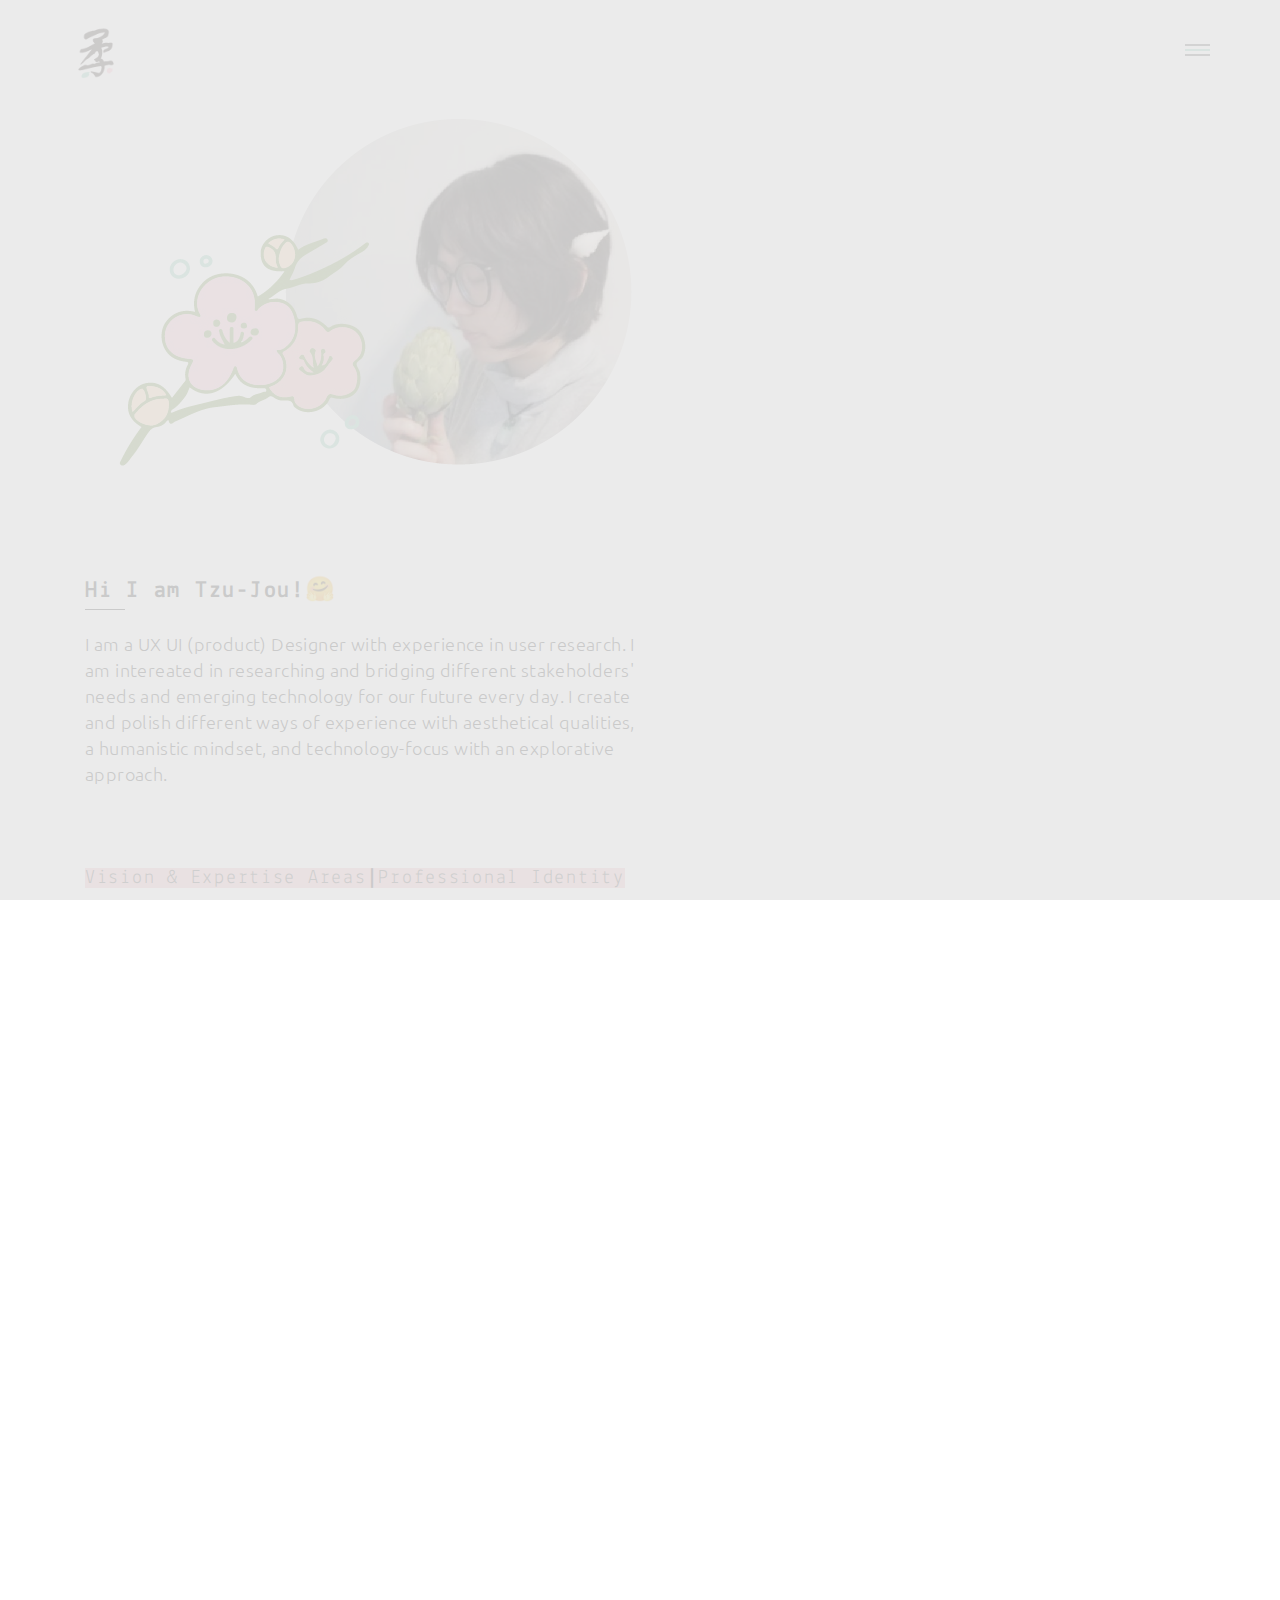
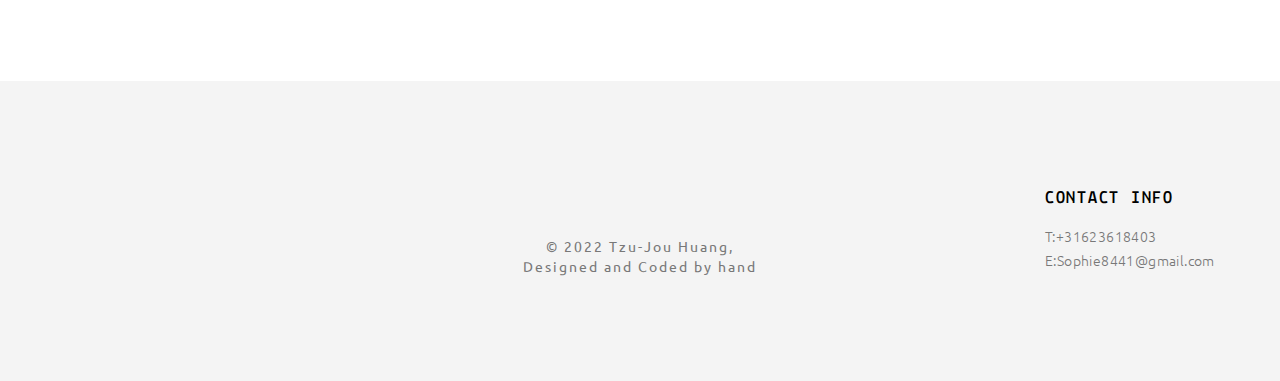
==== commit 7d44295f: "Update about.html" ====
--- a/about.html
+++ b/about.html
@@ -270,7 +270,7 @@
                         </div>
                         <h4>EDUCATION</h4>
 						<h5><b>Eindhoven University of Technology, 2020-2022</b></h5>
-					  <p>M.S., Department of Industrial Design ( nteraction Design, Experience Design, Data-enabled Design )</p>
+					  <p>M.S., Department of Industrial Design ( Interaction Design, Experience Design, Data-enabled Design )</p>
 					  <p>&nbsp;</p>
 						<h5><b>Elisava Escola Universitària De Disseny i Enginyeria De Barcelona, 2018-2019</b></h5>
 					  <p>Study Abroad Program (Digital Design, Retail  design, food design)</p>
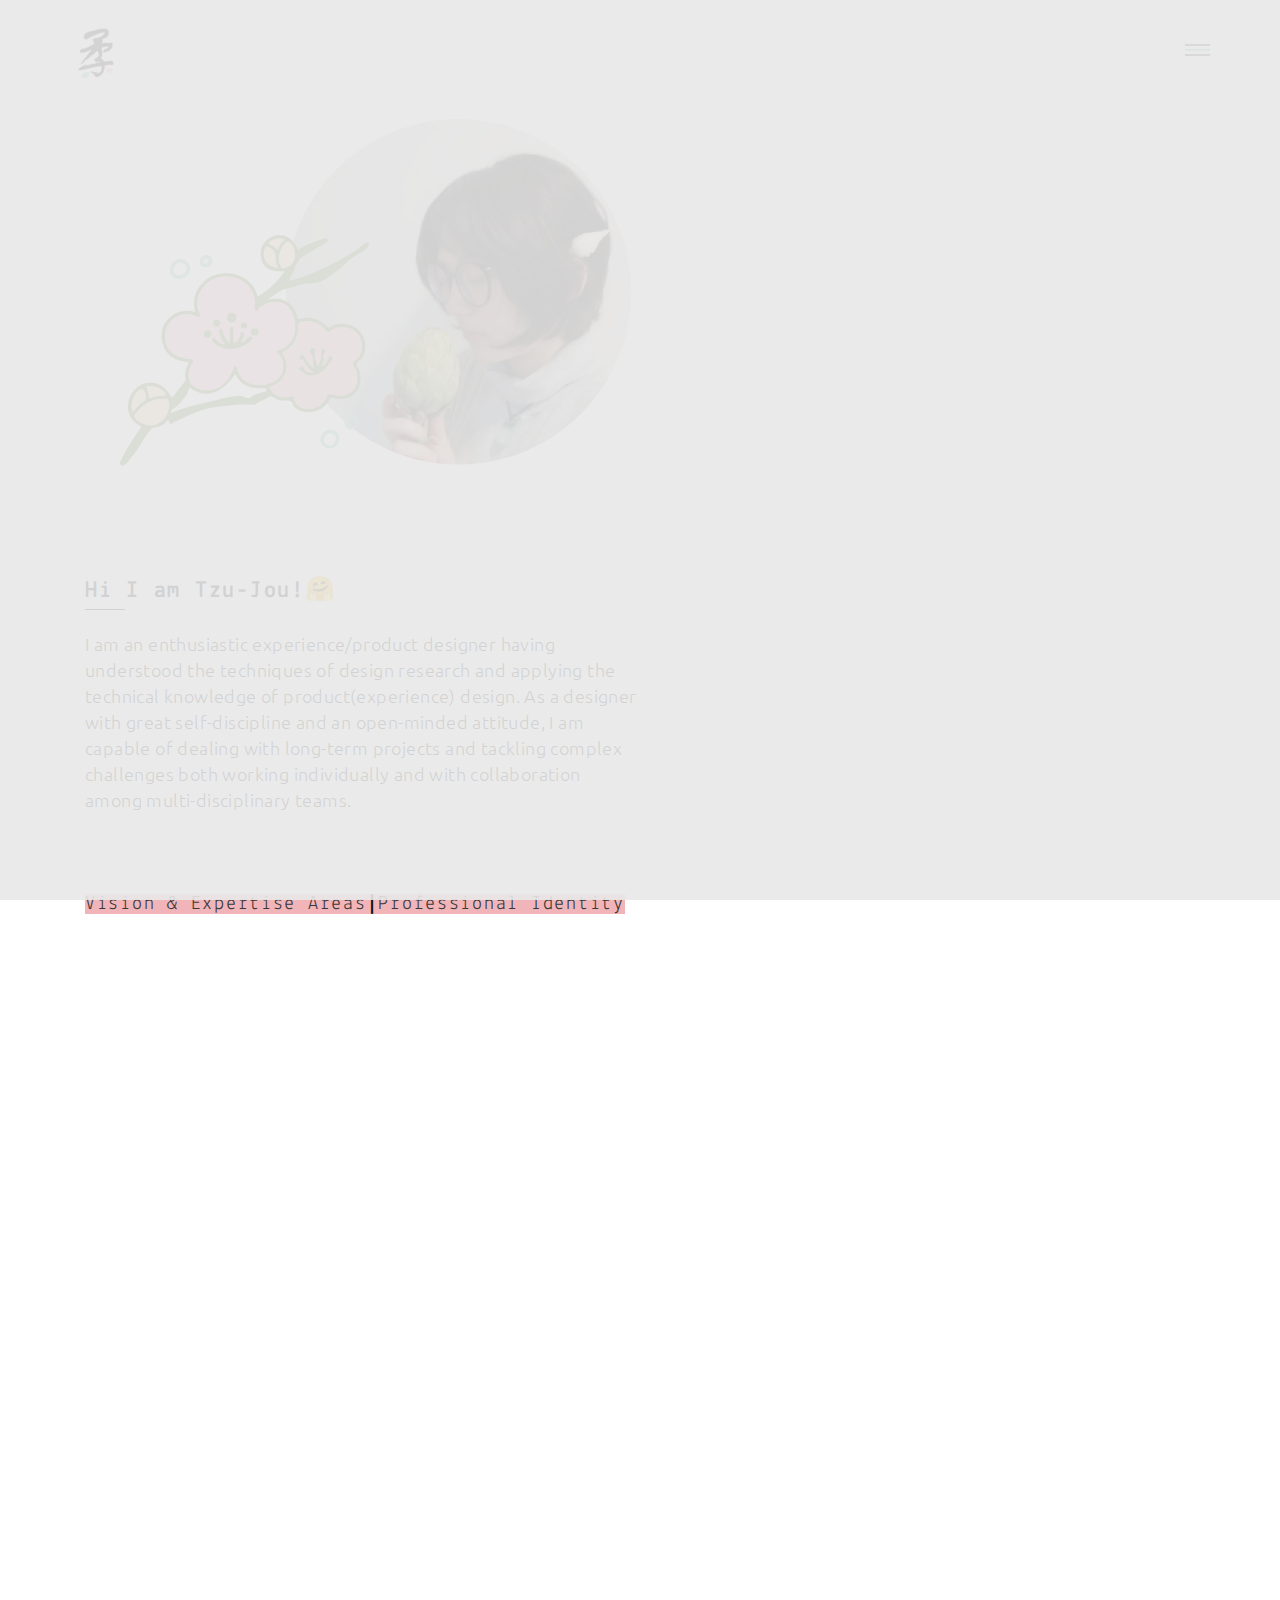
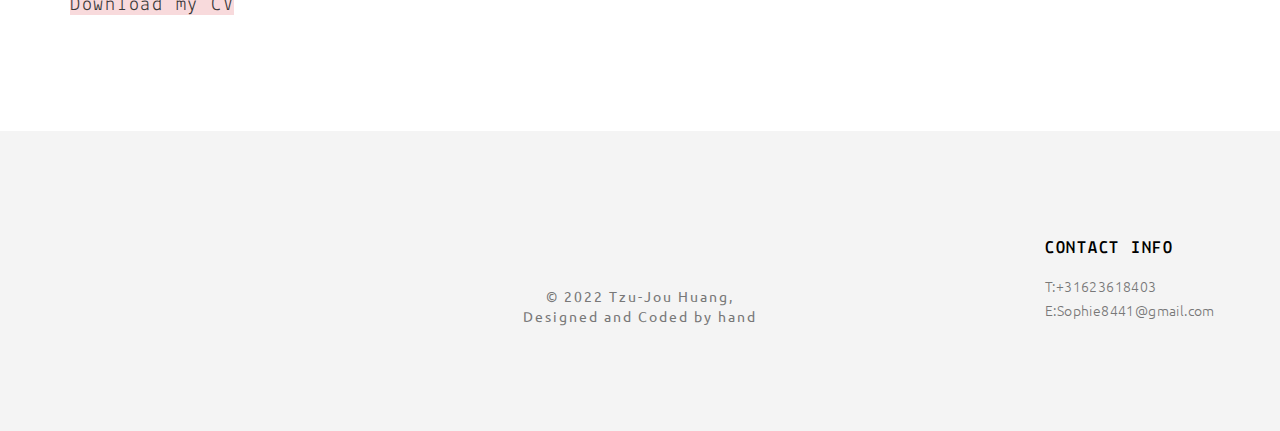
==== commit 9bb535d7: "Add files via upload" ====
--- a/about.html
+++ b/about.html
@@ -90,7 +90,7 @@
                                 <li class="menu-item-has-children"><a href="#">About Tzu-Jou</a>
 								<ul class="sub-menu">
                                         <li><a href="about.html">About</a></li>
-                                        <li><a href="ExpertiseAreas.html">Vsion on Design</a></li>
+                                        <li><a href="ExpertiseAreas.html">Vsion & Expertise Areas</a></li>
                                         <li><a href="PI.html">Professional Identity</a></li>
 								
 								</ul>
@@ -146,7 +146,7 @@
     </div>
     <div class="row">
         <div class="col-md-6">
-            <p style="font-size: 18px; line-height: 26px;">I am a UX UI (product) Designer with experience in user research. I am intereated in researching and bridging different stakeholders' needs and emerging technology for our future every day. I create and polish different ways of experience with aesthetical qualities, a humanistic mindset, and technology-focus with an explorative approach.</p>
+            <p style="font-size: 18px; line-height: 26px;">I am an enthusiastic experience/product designer having understood the techniques of design research and applying the technical knowledge of product(experience) design. As a designer with great self-discipline and an open-minded attitude, I am capable of dealing with long-term projects and tackling complex challenges both working individually and with collaboration among multi-disciplinary teams.</p>
         </div>
 
 
@@ -218,25 +218,25 @@
                         <h4>SKILLS &amp; TOOLS</h4>
 
 						<h5><b>Product Design &amp; UX Design</b></h5>
-					  <p>Adobe XD, Figma</p>
+					  <p>Adobe XD, Figma, Sketch</p>
 					  <p>&nbsp;</p>
 						<h5><b>UI   Design &amp; Audio Design</b></h5>
-					  <p>Adobe Suite (Illustrator, Photoshop, InDesign, After Effects), Ableton, Adobe Audio</p>
-					  <p>&nbsp;</p>
-						<h5><b>Data Analysis &amp; Visualization Programming</b></h5>
+					  <p>Adobe Suite (Illustrator, Dreamweaver, Premiere, Photoshop, InDesign, After Effects, Audio), Ableton</p>
+					  <p>&nbsp;</p>
+						<h5><b>Data Analysis  Tools</b></h5>
 					  <p>Excel, Processing</p>
 					  <p>&nbsp;</p>
-						<h5><b>Generative Research</b></h5>
-					  <p>Service Blueprints, User Journeys Map, Stakeholder Mapping,  Cognitive Mapping, Experience Prototyping, Persona Building, Storyboarding</p>
+						<h5><b>Productive Research</b></h5>
+					  <p>Service Blueprints, Wireframing User Journeys Mapping, Stakeholder Mapping,  Cognitive Mapping, Information Architecture, Experience Prototyping, Persona Building, Storyboarding</p>
 					  <p>&nbsp;</p>
 						<h5><b>Exploratory Research</b></h5>
-					  <p>Competitive Analysis, Online Survey, Contextual Inquiry, Ethnographic Field Studies, Focus Group, Affinity Diagramming, Behavioral Mapping</p>
-					  <p>&nbsp;</p>
-						<h5><b>Evaluation Research</b></h5>
-					  <p>A/B Testing, Content Analysis, Usability Testing, Wizard of Oz</p>
+					  <p>Competitive Analysis, (Online) Survey, Contextual Inquiry, Ethnographic Field Studies, Focus Group, Affinity Diagramming, Behavioral Mapping, Workshop</p>
+					  <p>&nbsp;</p>
+						<h5><b>Evaluation/Validation Methods</b></h5>
+					  <p>A/B Testing, Content Analysis, Usability Testin (local, remote, moderated, and unmoderated), Wizard of Oz</p>
 					  <p>&nbsp;</p>
 						<h5><b>Prototyping &amp; Programming</b></h5>
-					  <p>Arduino, Solidwork, Creoparametric, Rhino, 3D Printing, Laser Cutter, HTML &amp; CSS, Processing, p5.js</p>
+					  <p>Arduino, Solidwork, Creoparametric, Rhino, Alias, 3D Printing, Laser Cutter, HTML &amp; CSS, Processing, javascript</p>
 					  <p>&nbsp;</p>
 
 
@@ -270,7 +270,7 @@
                         </div>
                         <h4>EDUCATION</h4>
 						<h5><b>Eindhoven University of Technology, 2020-2022</b></h5>
-					  <p>M.S., Department of Industrial Design ( Interaction Design, Experience Design, Data-enabled Design )</p>
+					  <p>M.S., Department of Industrial Design ( nteraction Design, Experience Design, Data-enabled Design )</p>
 					  <p>&nbsp;</p>
 						<h5><b>Elisava Escola Universitària De Disseny i Enginyeria De Barcelona, 2018-2019</b></h5>
 					  <p>Study Abroad Program (Digital Design, Retail  design, food design)</p>
@@ -292,7 +292,7 @@
                 </div>
 				
 				
-						<h3><b><span style="background-color:rgba(241, 181, 185, 0.5);"><a href="https://drive.google.com/file/d/1xbcI7VEK4WeLk3lNbfNCKrFs45EqSEf4/view?usp=sharing" target="_blank">Download my CV  </a></span></b></h3>
+						<h3><b><span style="background-color:rgba(241, 181, 185, 0.5);"><a href="https://drive.google.com/file/d/1gV5Rk6gvjLPUY_LBUgKetcRrrowmZGjw/view?usp=sharing" target="_blank">Download my CV  </a></span></b></h3>
             </div>
         </div>
 
@@ -364,4 +364,4 @@
     <script src="js/main.js"></script>
     <script src="js/ajax.js"></script>
 </body>
-</html>
+</html>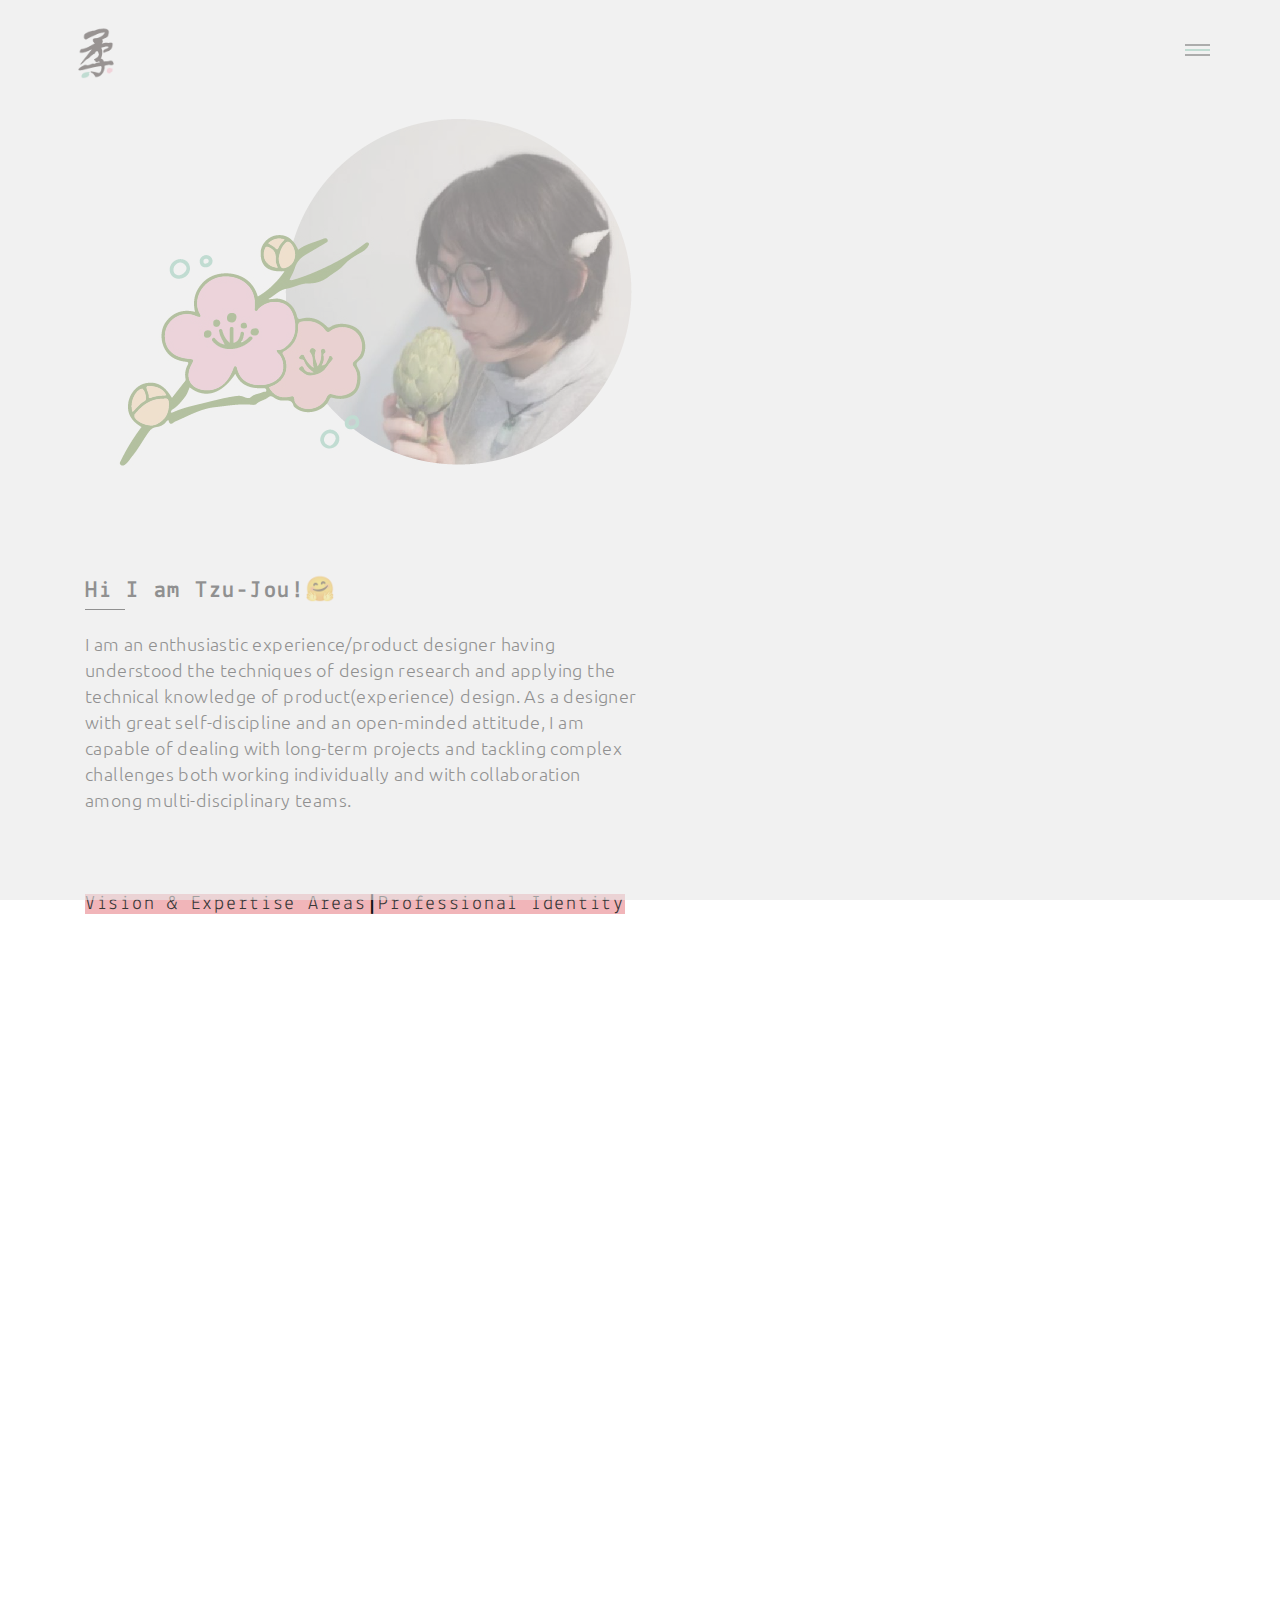
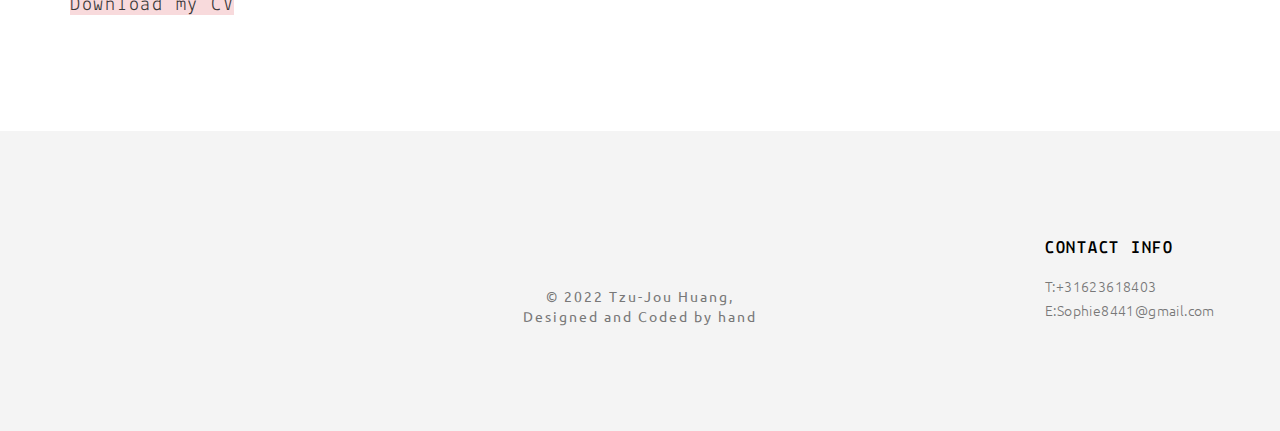
==== commit 66a2ac4e: "Update about.html" ====
--- a/about.html
+++ b/about.html
@@ -230,7 +230,7 @@
 					  <p>Service Blueprints, Wireframing User Journeys Mapping, Stakeholder Mapping,  Cognitive Mapping, Information Architecture, Experience Prototyping, Persona Building, Storyboarding</p>
 					  <p>&nbsp;</p>
 						<h5><b>Exploratory Research</b></h5>
-					  <p>Competitive Analysis, (Online) Survey, Contextual Inquiry, Ethnographic Field Studies, Focus Group, Affinity Diagramming, Behavioral Mapping, Workshop</p>
+					  <p>Competitive Analysis, Diary Study, (Online) Survey, Contextual Inquiry, Ethnographic Field Studies, Focus Group, Affinity Diagramming, Behavioral Mapping, Workshop</p>
 					  <p>&nbsp;</p>
 						<h5><b>Evaluation/Validation Methods</b></h5>
 					  <p>A/B Testing, Content Analysis, Usability Testin (local, remote, moderated, and unmoderated), Wizard of Oz</p>
@@ -364,4 +364,4 @@
     <script src="js/main.js"></script>
     <script src="js/ajax.js"></script>
 </body>
-</html>+</html>
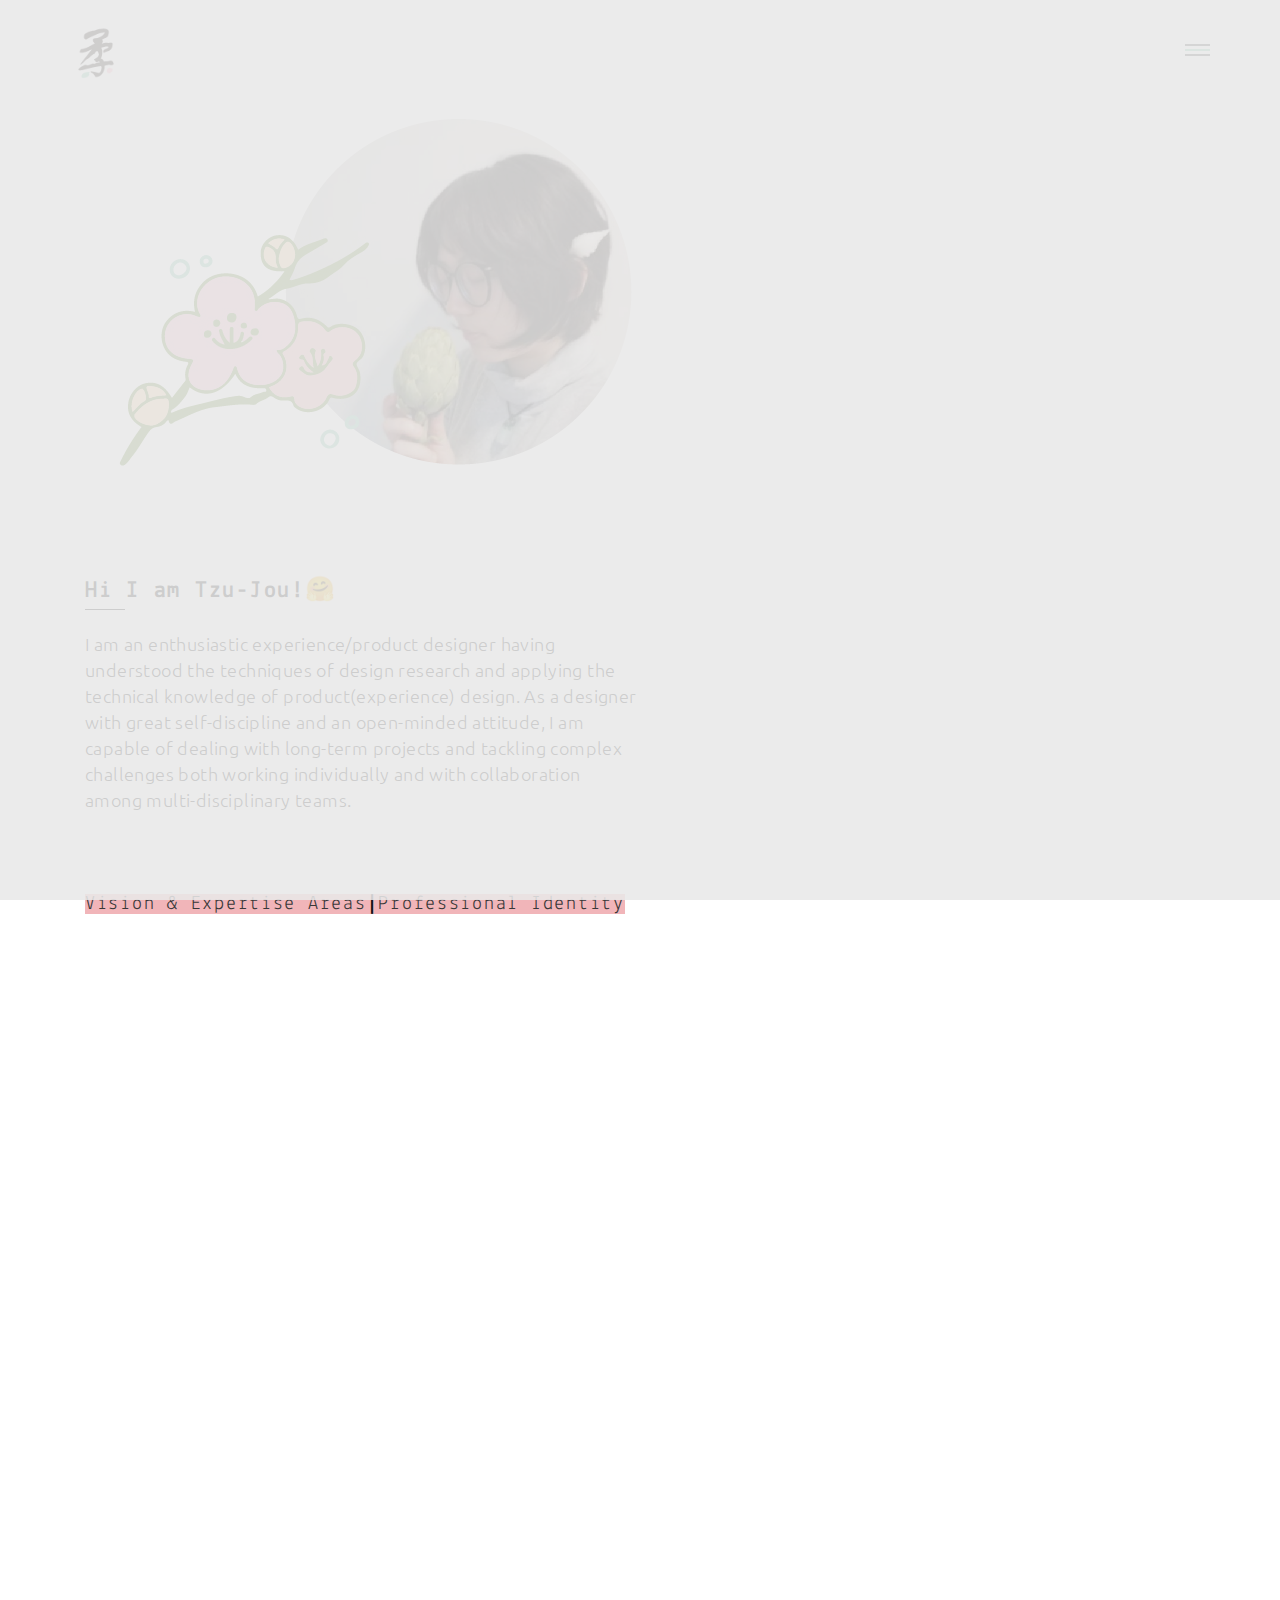
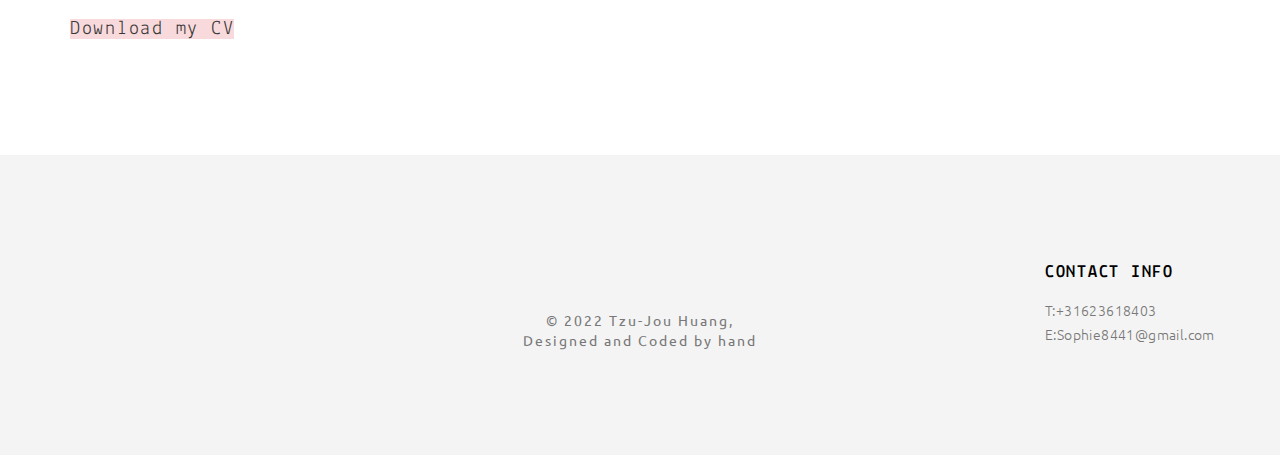
==== commit 6dee8637: "Update about.html" ====
--- a/about.html
+++ b/about.html
@@ -230,7 +230,7 @@
 					  <p>Service Blueprints, Wireframing User Journeys Mapping, Stakeholder Mapping,  Cognitive Mapping, Information Architecture, Experience Prototyping, Persona Building, Storyboarding</p>
 					  <p>&nbsp;</p>
 						<h5><b>Exploratory Research</b></h5>
-					  <p>Competitive Analysis, Diary Study, (Online) Survey, Contextual Inquiry, Ethnographic Field Studies, Focus Group, Affinity Diagramming, Behavioral Mapping, Workshop</p>
+					  <p>Competitive Analysis, Card sorting, Diary Study, (Online) Survey, Contextual Inquiry, Ethnographic Field Studies, Focus Group, Affinity Diagramming, Behavioral Mapping, Workshop</p>
 					  <p>&nbsp;</p>
 						<h5><b>Evaluation/Validation Methods</b></h5>
 					  <p>A/B Testing, Content Analysis, Usability Testin (local, remote, moderated, and unmoderated), Wizard of Oz</p>
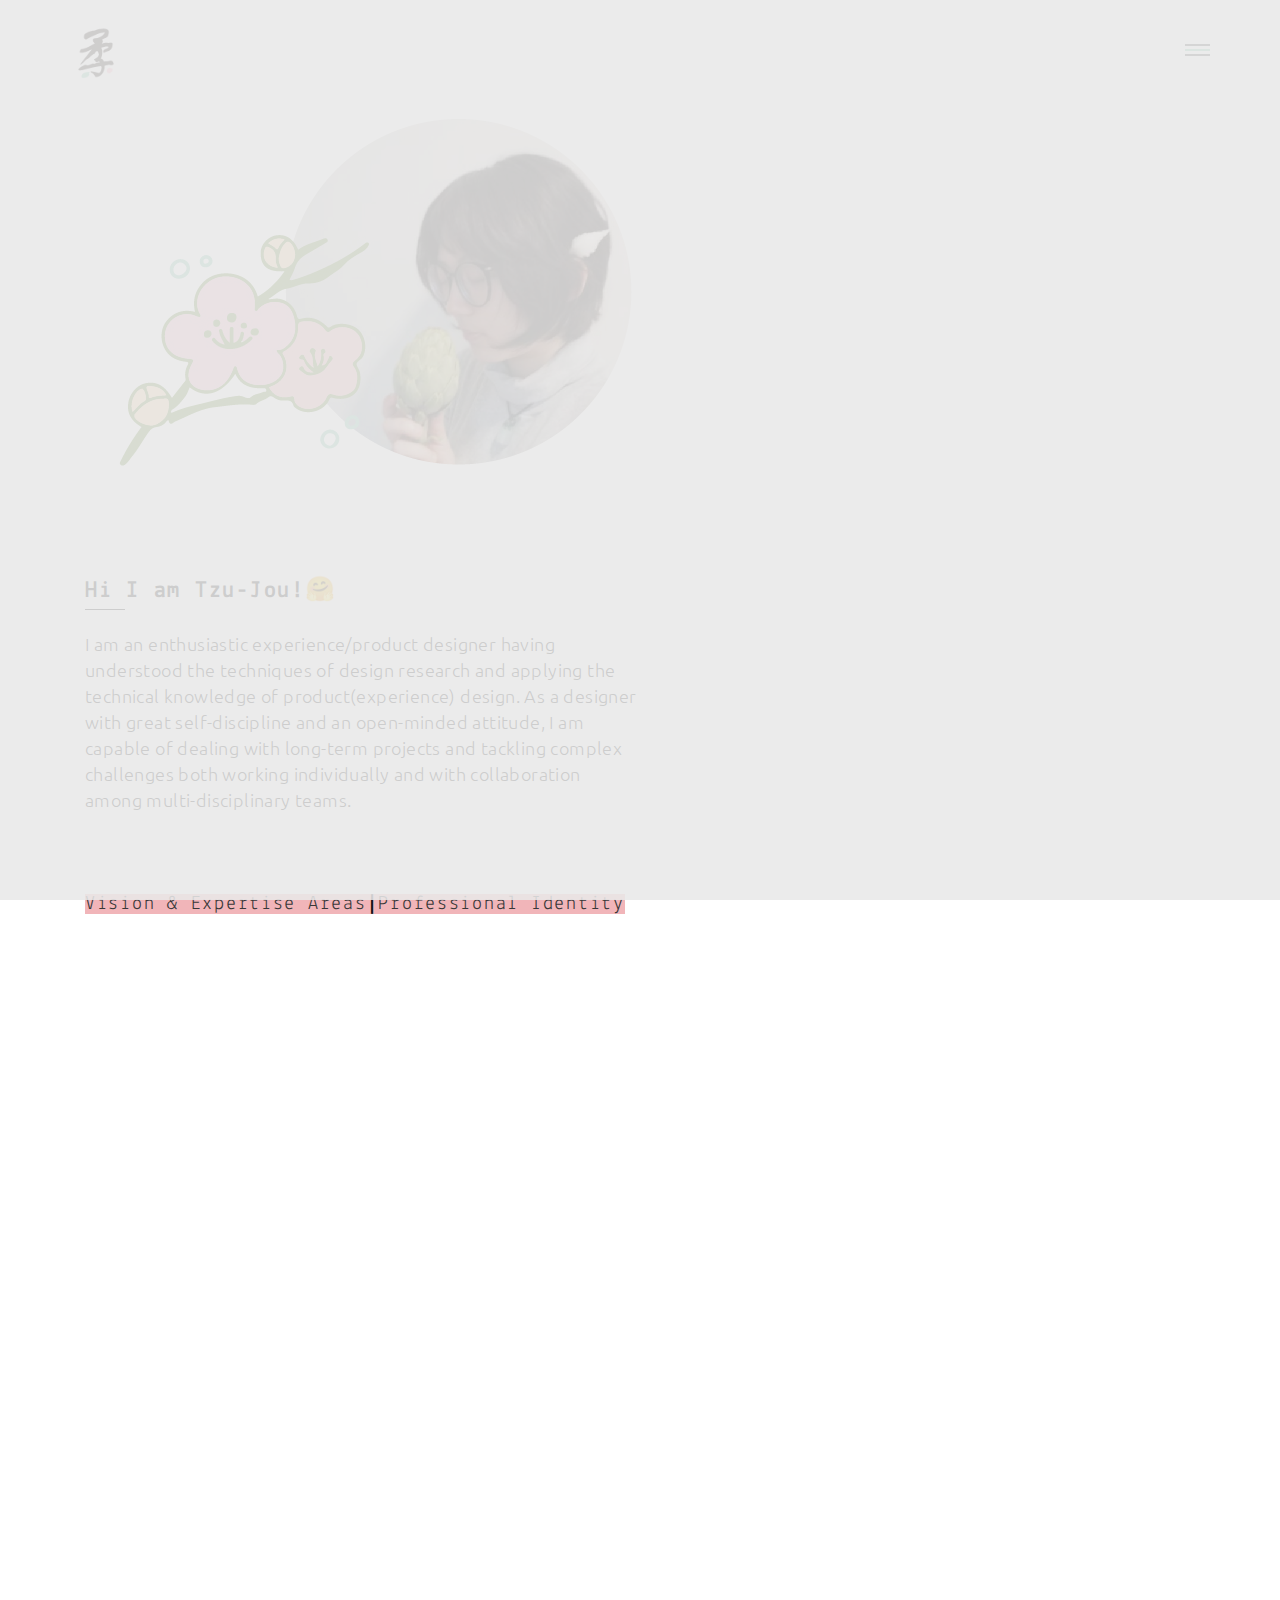
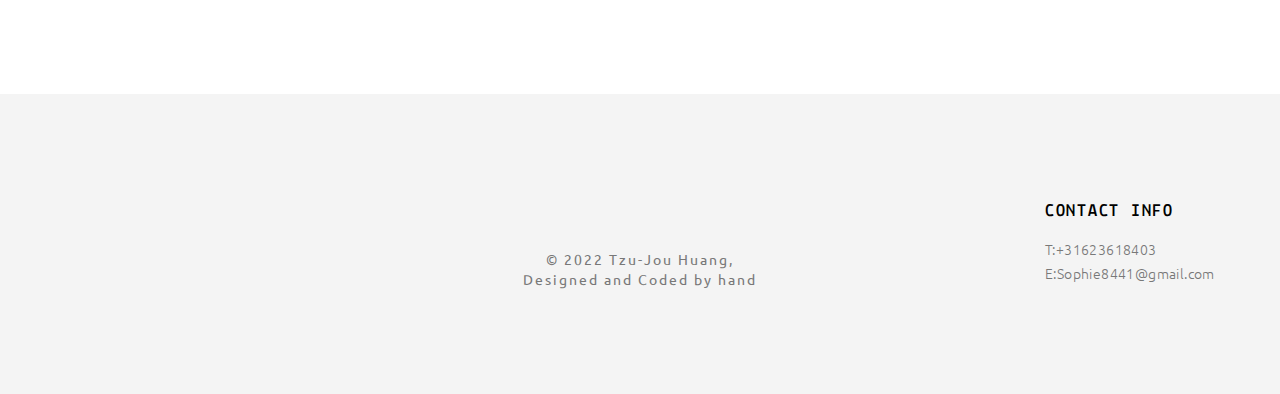
==== commit a671d707: "Add files via upload" ====
--- a/about.html
+++ b/about.html
@@ -104,6 +104,8 @@
                                         <li><a href="Portfolio-BehaviorChange.html">AR Implementation</a></li>
                                         <li><a href="Portfolio-UXUI design.html">UX theory & practice</a></li>
                                         <li><a href="Portfolio-InteractiveMateriality.html">Interactive Materiality</a></li>
+										
+                                        <li><a href="Portfolio-UXUI-sideprokect.html">Business website project</a></li>
                                     </ul>
                                 </li>
 							 </ul>
@@ -230,7 +232,7 @@
 					  <p>Service Blueprints, Wireframing User Journeys Mapping, Stakeholder Mapping,  Cognitive Mapping, Information Architecture, Experience Prototyping, Persona Building, Storyboarding</p>
 					  <p>&nbsp;</p>
 						<h5><b>Exploratory Research</b></h5>
-					  <p>Competitive Analysis, Card sorting, Diary Study, (Online) Survey, Contextual Inquiry, Ethnographic Field Studies, Focus Group, Affinity Diagramming, Behavioral Mapping, Workshop</p>
+					  <p>Competitive Analysis, (Online) Survey, Contextual Inquiry, Ethnographic Field Studies, Focus Group, Affinity Diagramming, Behavioral Mapping, Workshop</p>
 					  <p>&nbsp;</p>
 						<h5><b>Evaluation/Validation Methods</b></h5>
 					  <p>A/B Testing, Content Analysis, Usability Testin (local, remote, moderated, and unmoderated), Wizard of Oz</p>
@@ -292,7 +294,7 @@
                 </div>
 				
 				
-						<h3><b><span style="background-color:rgba(241, 181, 185, 0.5);"><a href="https://drive.google.com/file/d/1gV5Rk6gvjLPUY_LBUgKetcRrrowmZGjw/view?usp=sharing" target="_blank">Download my CV  </a></span></b></h3>
+
             </div>
         </div>
 
@@ -364,4 +366,4 @@
     <script src="js/main.js"></script>
     <script src="js/ajax.js"></script>
 </body>
-</html>
+</html>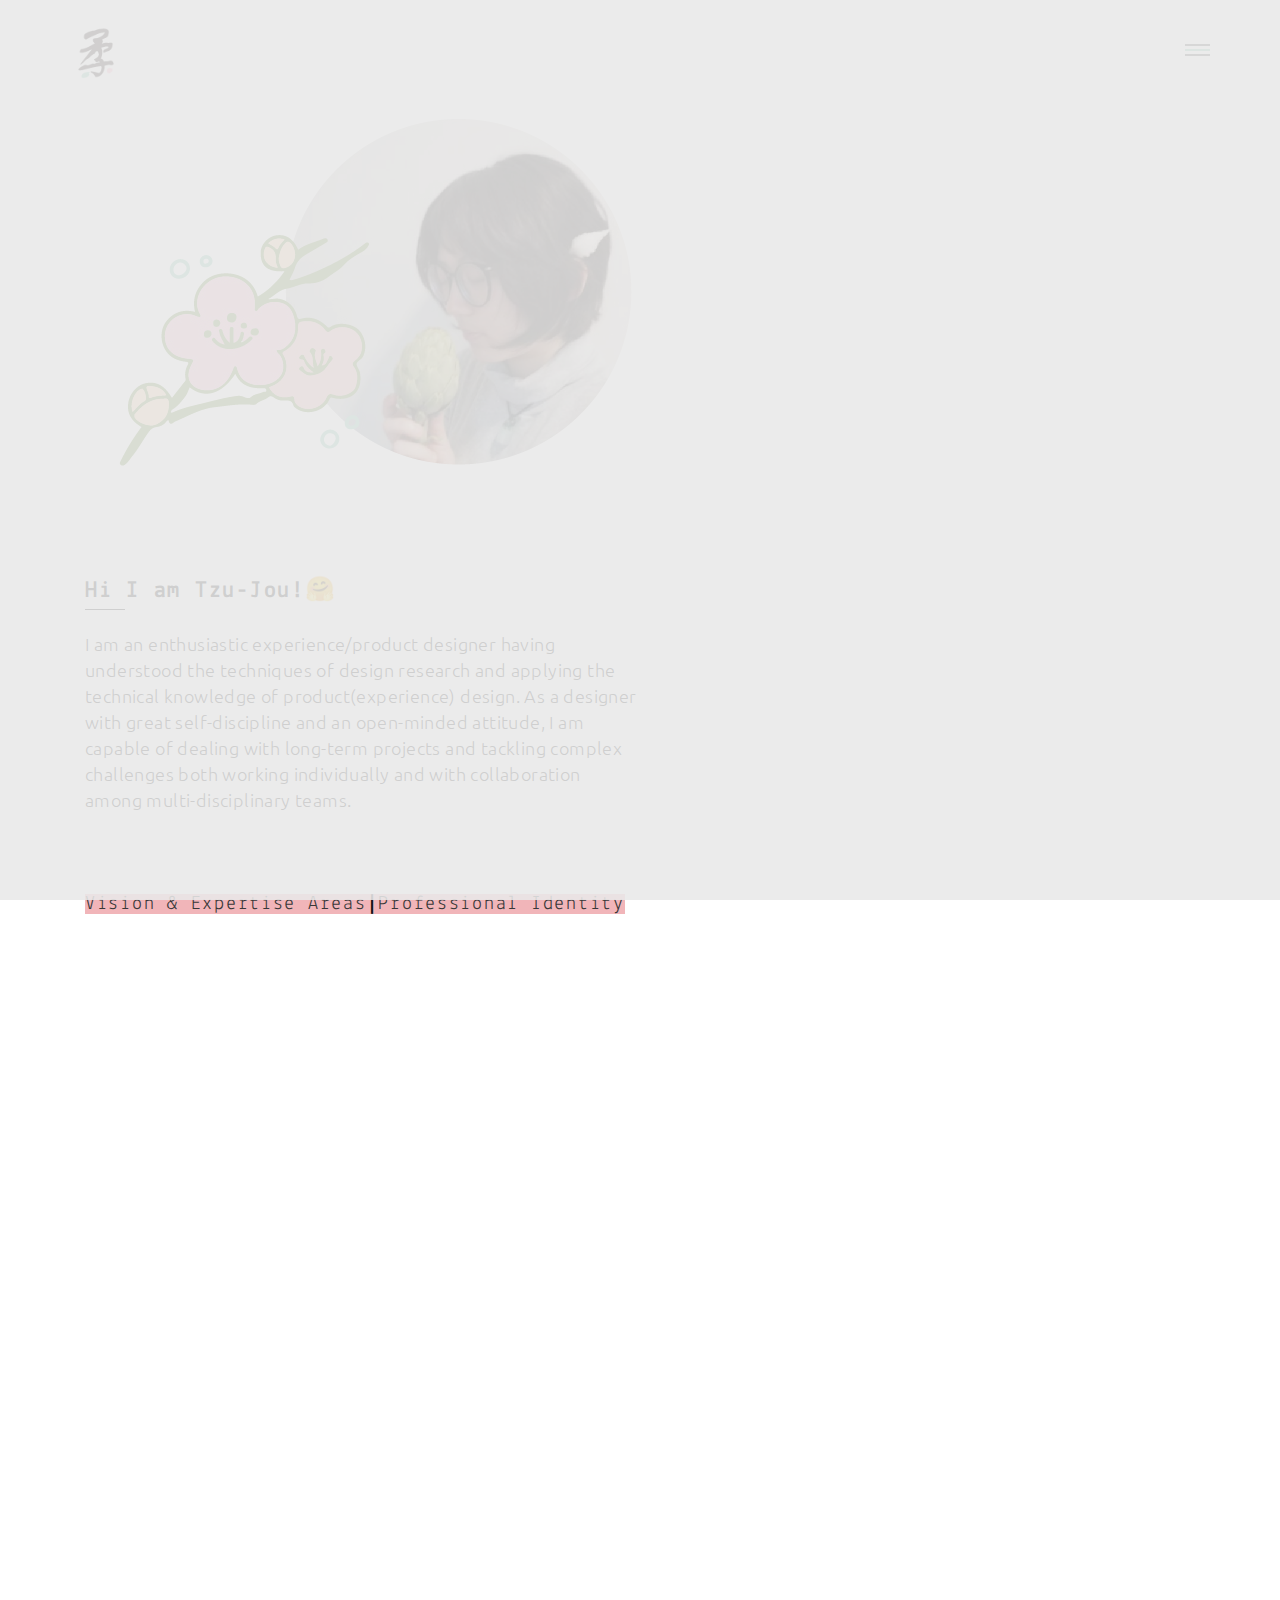
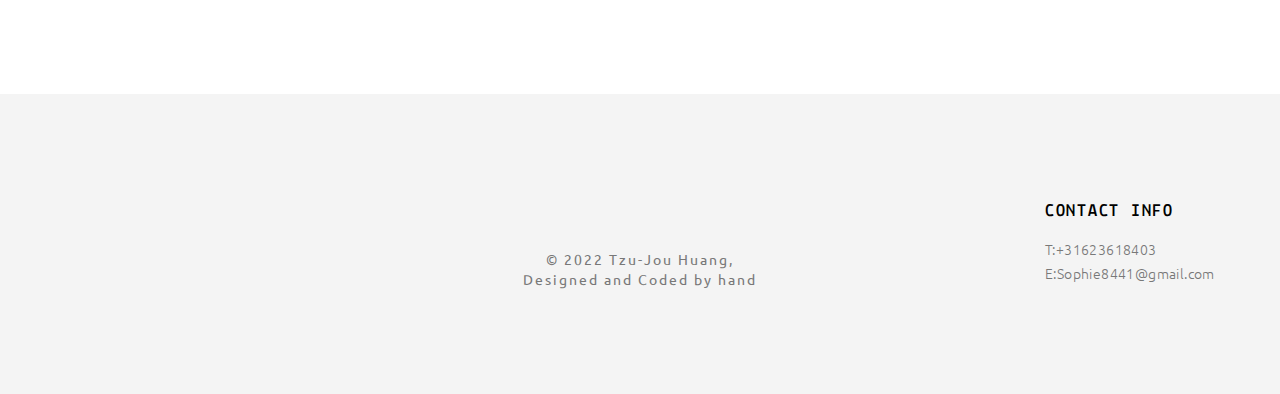
==== commit b2962a68: "Add files via upload" ====
--- a/about.html
+++ b/about.html
@@ -97,15 +97,20 @@
 								</li>
                                 <li class="menu-item-has-children"><a href="#">Portfolio</a>
                                     <ul class="sub-menu">
-                                        <li><a href="Portfolio-ContextEnquiry.html">Explorative study for  Master Thesis Project</a></li>
-                                        <li><a href="Portfolio-FMP.html">Master Thesis Project: Teletician</a></li>
+                                        <li><a href="Portfolio-FMP.html">E-health design system and research</a></li>
+										
+
+                                        <li><a href="Portfolio-AppDesign.html">APP Design</a></li>
+										
+                                        <li><a href="Portfolio-UXUI design.html">A case study of Investment banking app</a></li>
+
+										
+                                        <li><a href="Portfolio-UXUI-sideprokect.html">Business website project</a></li>
 										
                                         <li><a href="Portfolio-Coasterchat.html">CoasterChat</a></li>
                                         <li><a href="Portfolio-BehaviorChange.html">AR Implementation</a></li>
-                                        <li><a href="Portfolio-UXUI design.html">UX theory & practice</a></li>
+										
                                         <li><a href="Portfolio-InteractiveMateriality.html">Interactive Materiality</a></li>
-										
-                                        <li><a href="Portfolio-UXUI-sideprokect.html">Business website project</a></li>
                                     </ul>
                                 </li>
 							 </ul>
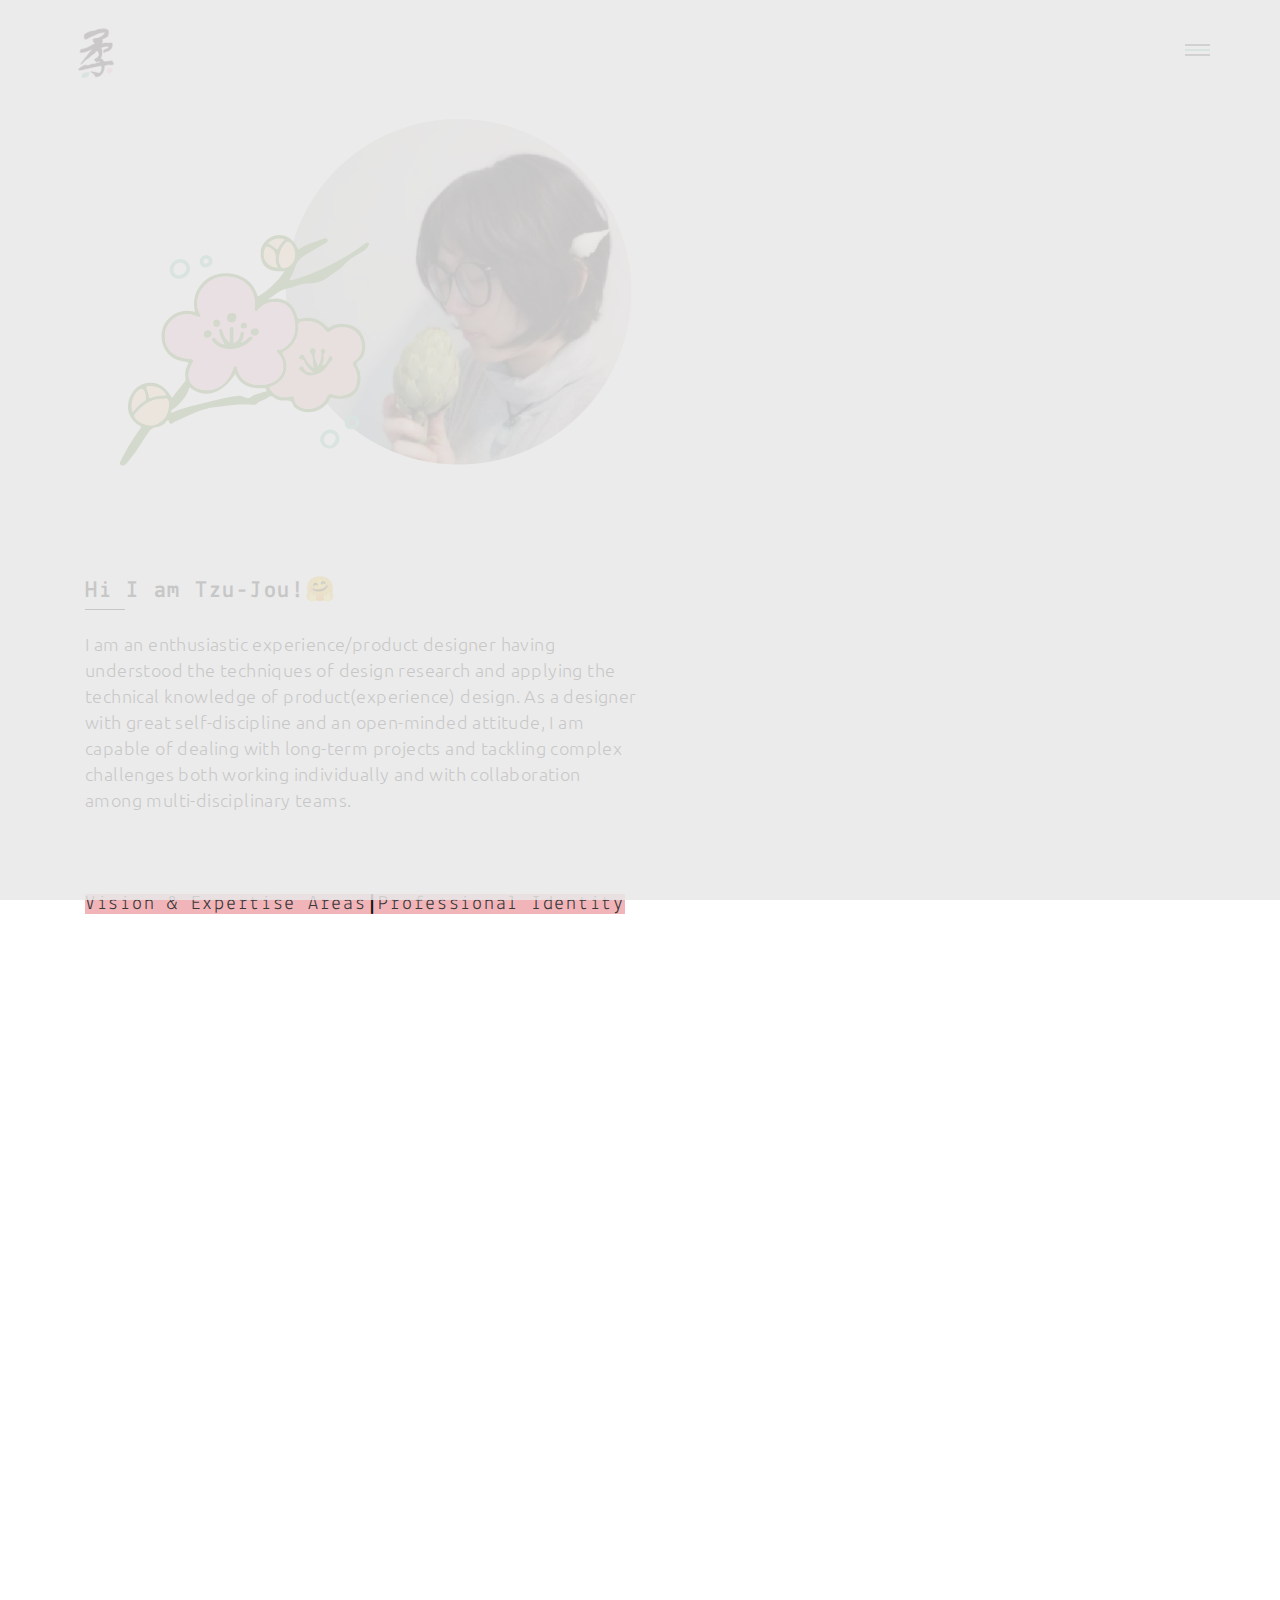
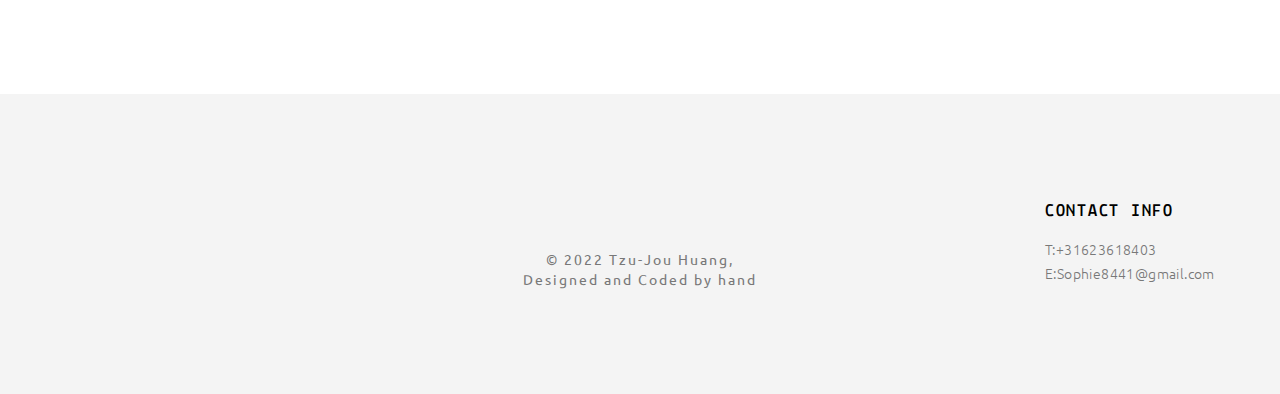
==== commit 61c39b8e: "Add files via upload" ====
--- a/about.html
+++ b/about.html
@@ -205,14 +205,14 @@
                             <hr>
                         </div>
                         <h4>EXPERIENCE</h4>
-                        <h5><b>Inphocal, Netherlands&nbsp; &nbsp; &nbsp; &nbsp; &nbsp; &nbsp;02-07.2022&nbsp; &nbsp;&nbsp;</b></h5>
-					    <p>Indusrial Design Intern</p>
+                        <h5><b>Inphocal, Netherlands&nbsp; &nbsp; &nbsp; &nbsp; &nbsp; &nbsp;02-08.2022&nbsp; &nbsp;&nbsp;</b></h5>
+					    <p>Product Designer &amp; Developer</p>
 				      <p>&nbsp;</p>
 						<h5><b>Luis Eslava Studio, Spain&nbsp; &nbsp; &nbsp; &nbsp;05-08.2019&nbsp; &nbsp; &nbsp; &nbsp;</b></h5>
 					  <p>Product Design Intern</p>
 					  <p>&nbsp;</p>
-                      <h5><b>MCUT, Taiwan&nbsp; &nbsp; &nbsp; &nbsp; &nbsp; &nbsp; &nbsp; &nbsp; &nbsp; &nbsp; 04-06.2020&nbsp; &nbsp; &nbsp;</b></h5>
-				      <p>Website designer &amp; developer&nbsp;</p>
+                      <h5><b>MCUT, Taiwan&nbsp; &nbsp; &nbsp; &nbsp; &nbsp; &nbsp; &nbsp; &nbsp; &nbsp; &nbsp; 04-08.2020&nbsp; &nbsp; &nbsp;</b></h5>
+				      <p>Digital designer &amp; developer&nbsp;</p>
 				      <p>&nbsp;</p>
                     </div>
                 </div>
